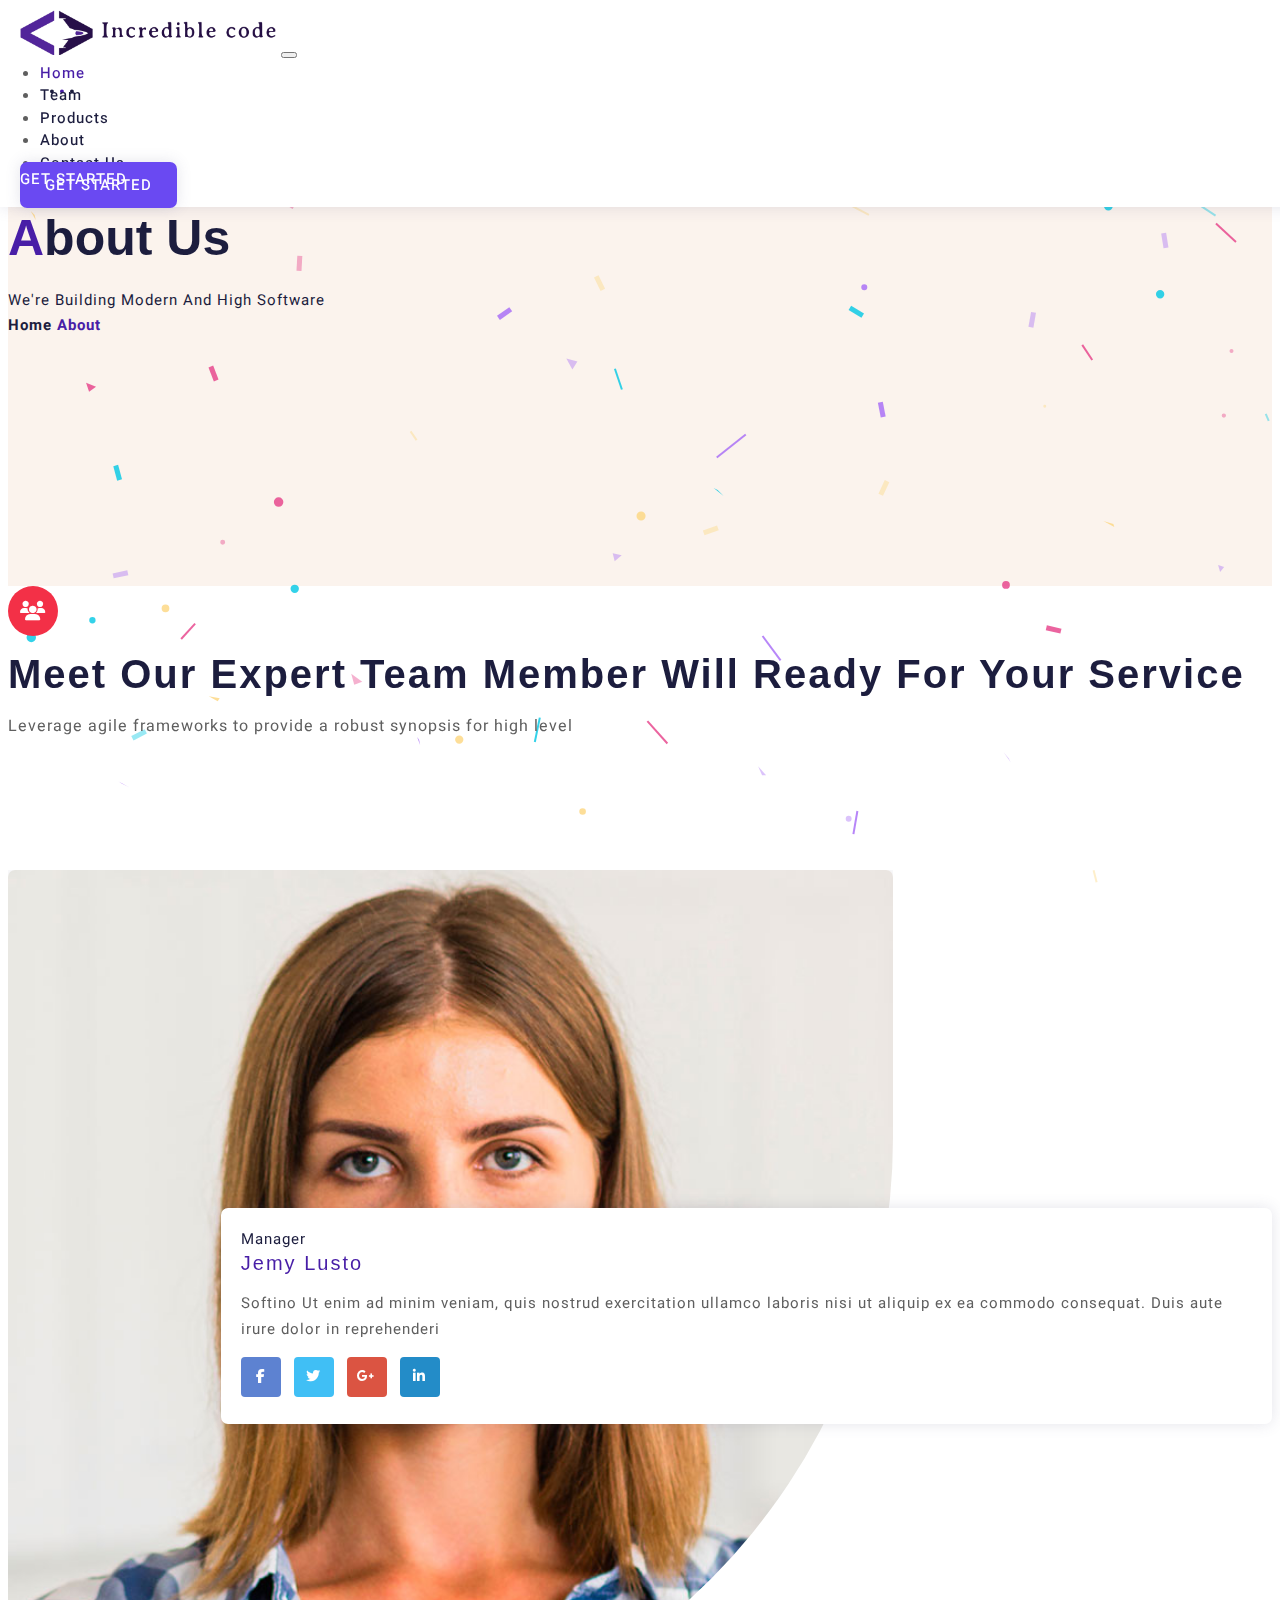
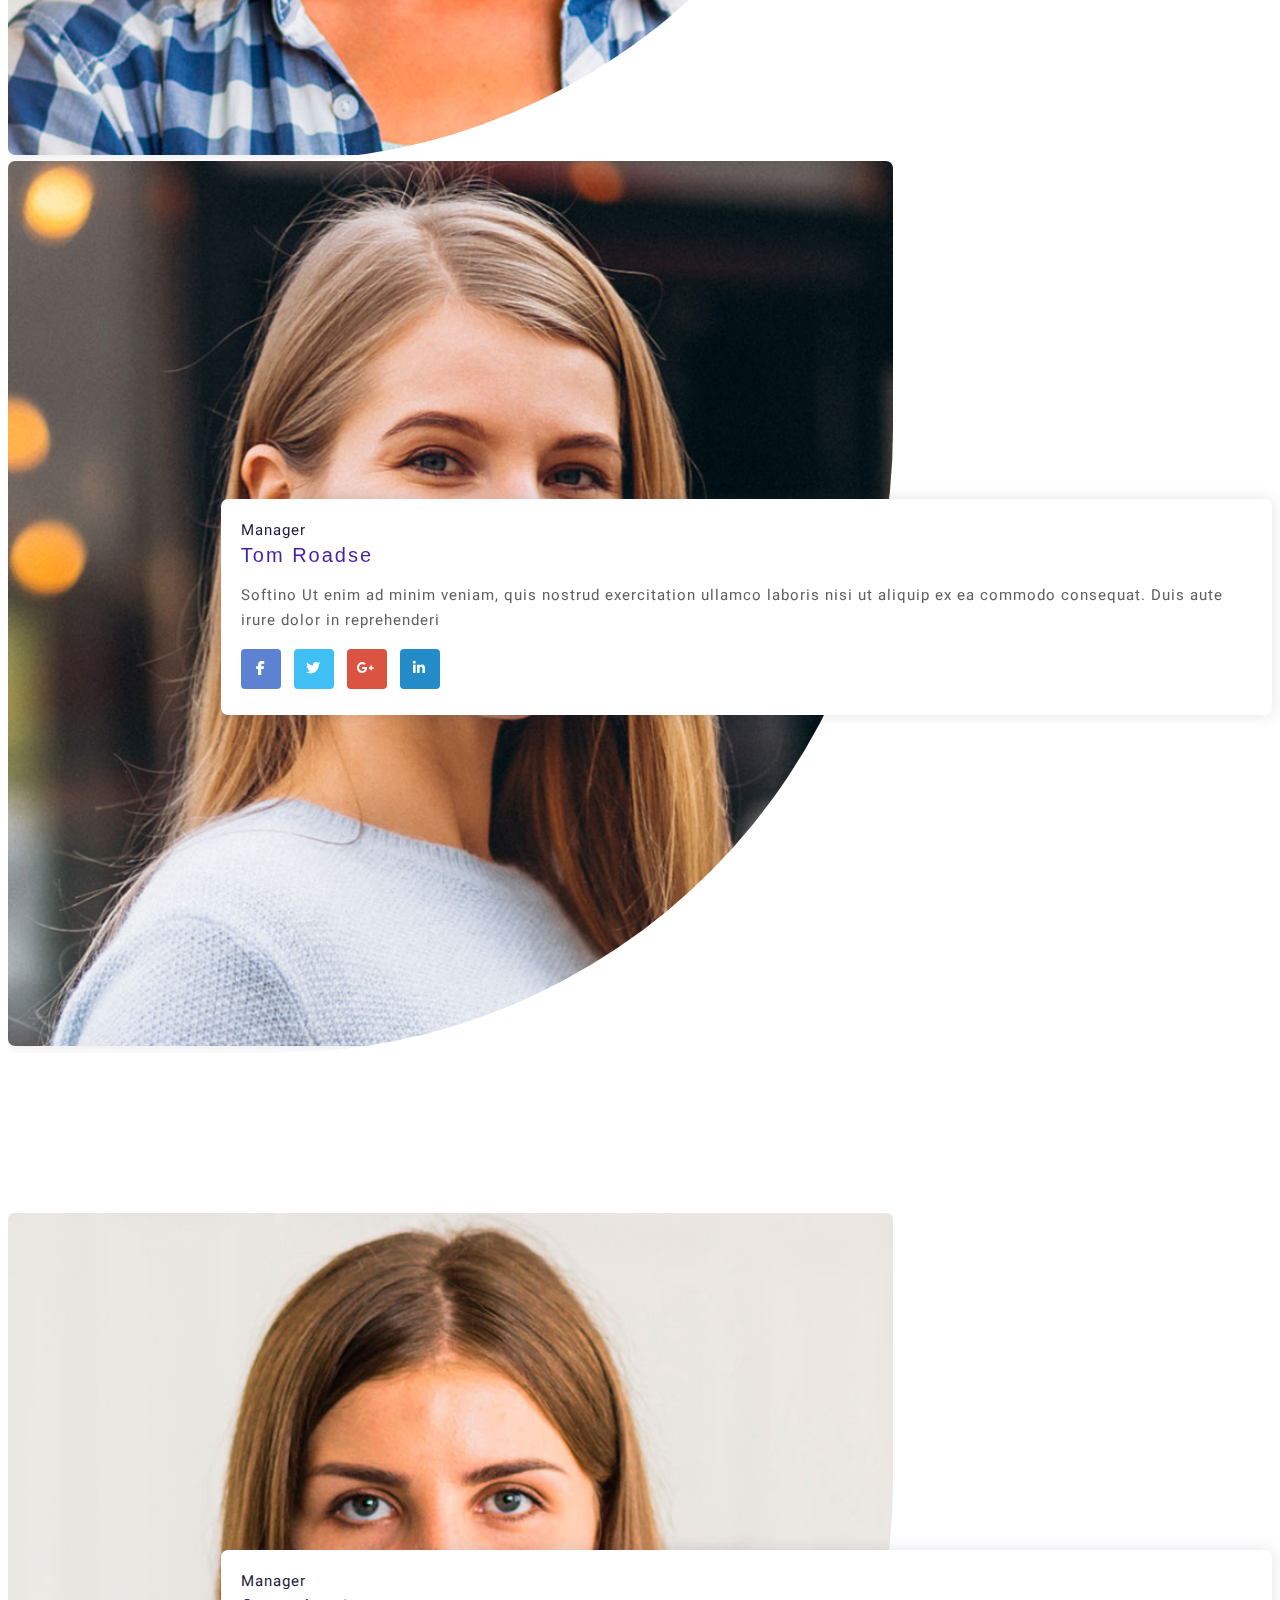
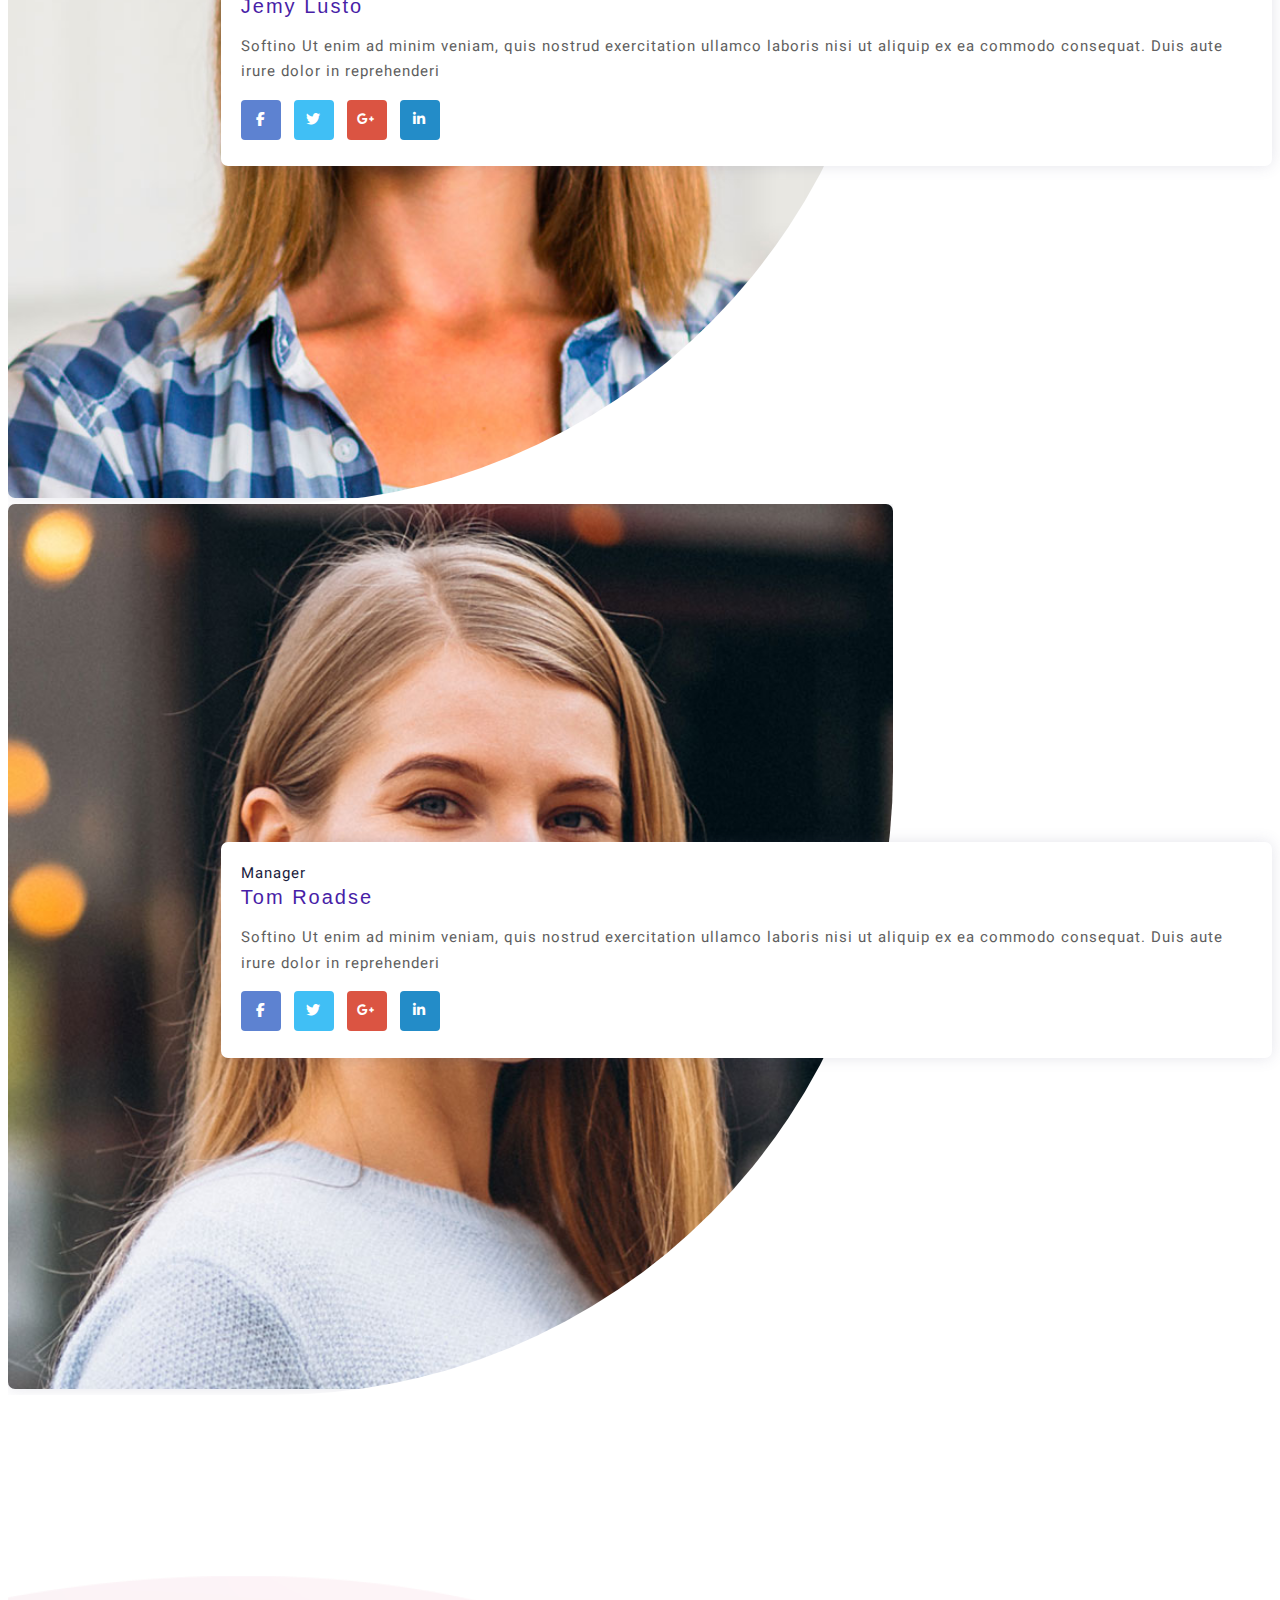
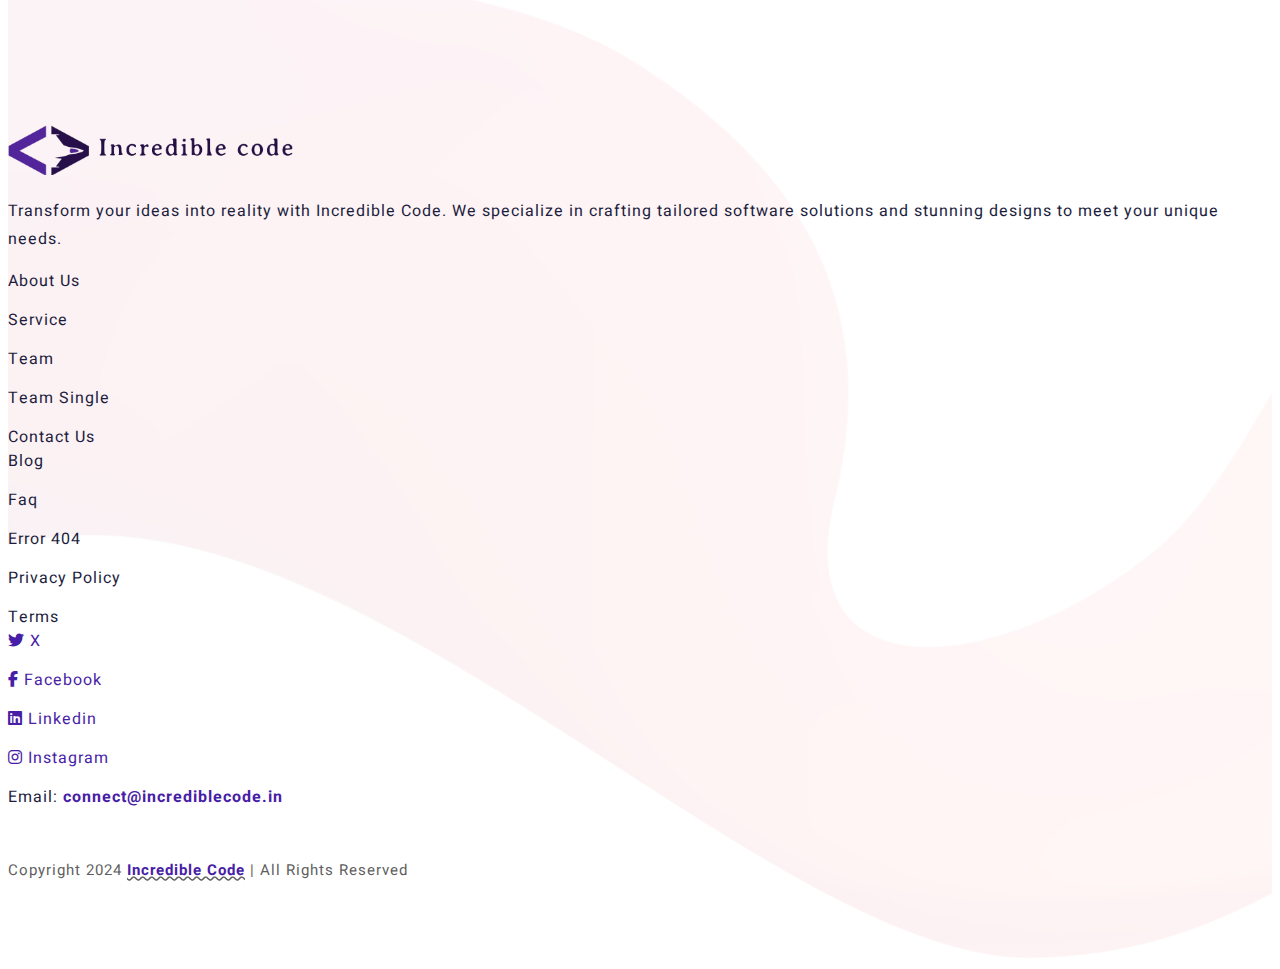
==== about.html @ cfe0a155 "feat: new pages" ====
<!DOCTYPE html>

<html lang="en"
    class=" js flexbox flexboxlegacy canvas canvastext webgl no-touch geolocation postmessage no-websqldatabase indexeddb hashchange history draganddrop websockets rgba hsla multiplebgs backgroundsize borderimage borderradius boxshadow textshadow opacity cssanimations csscolumns cssgradients cssreflections csstransforms csstransforms3d csstransitions fontface generatedcontent video audio localstorage sessionstorage webworkers no-applicationcache svg inlinesvg smil svgclippaths">

<head>
    <meta http-equiv="Content-Type" content="text/html; charset=UTF-8">

    <head>
        <meta http-equiv="Content-Type" content="text/html; charset=UTF-8">

        <!-- meta tags -->

        <!-- <meta name="keywords" content="bootstrap 5, premium, multipurpose, sass, scss, saas, software"> -->
        <!-- <meta name="description" content="HTML5 Template"> -->
        <!-- <meta name="author" content="https://incrediblecode.in/"> -->
        <meta name="viewport" content="width=device-width, initial-scale=1">

        <!-- Title -->
        <title>Incredible Code</title>

        <!-- favicon icon -->
        <link rel="shortcut icon" href="./assets/images/logo/favicon.png">

        <link href="./assets/css/css" rel="stylesheet">

        <!--== animate -->
        <link href="./assets/css/animate.css" rel="stylesheet" type="text/css">

        <!--== owl-carousel -->
        <link href="./assets/css/owl.carousel.css" rel="stylesheet" type="text/css">

        <!--== base -->
        <link href="./assets/css/base.css" rel="stylesheet" type="text/css">

        <!--== shortcodes -->
        <link href="./assets/css/shortcodes.css" rel="stylesheet" type="text/css">

        <!--== default-theme -->
        <link href="./assets/css/style.css" rel="stylesheet" type="text/css">

        <!--== responsive -->
        <link href="./assets/css/responsive.css" rel="stylesheet" type="text/css">

        <!--== color-customizer -->
        <link href="./assets/css/color-6.css" data-style="styles" rel="stylesheet">
        <link href="./assets/css/color-customizer.css" rel="stylesheet" type="text/css">

        <!-- Aos-Style-link -->
        <link rel="stylesheet" href="./assets/css/aos.css">

        <link href="./assets/fontawesome-free-6.6.0-web/css/fontawesome.css" rel="stylesheet" />
        <link href="./assets/fontawesome-free-6.6.0-web/css/brands.css" rel="stylesheet" />
        <link href="./assets/fontawesome-free-6.6.0-web/css/solid.css" rel="stylesheet" />
        <link href="https://cdn.jsdelivr.net/npm/bootstrap@5.0.2/dist/css/bootstrap.min.css" rel="stylesheet"
            integrity="sha384-EVSTQN3/azprG1Anm3QDgpJLIm9Nao0Yz1ztcQTwFspd3yD65VohhpuuCOmLASjC" crossorigin="anonymous">

    </head>

<body data-bs-spy="scroll" data-bs-target="#navbarNav"
    onload="loadHTML([{id: 'header', url: './components/header.html'}, {id: 'footer', url: './components/footer.html'}]);">

    <!-- page wrapper start -->

    <div class="page-wrapper">

        <div id="header"></div>

        <!--page title start-->

        <section class="page-title overflow-hidden position-relative" data-bg-color="#fbf3ed"
            style="background-color: rgb(251, 243, 237);">
            <canvas id="confetti" width="1679" height="931"></canvas>
            <div class="container">
                <div class="row align-items-center">
                    <div class="col-lg-7 col-md-12">
                        <h1 class="title"><span>A</span>bout Us</h1>
                        <p>We're Building Modern And High Software</p>
                    </div>
                    <div class="col-lg-5 col-md-12 text-lg-end mt-3 mt-lg-0">
                        <nav aria-label="breadcrumb" class="page-breadcrumb">
                            <ol class="breadcrumb">
                                <li class="breadcrumb-item"><a href="">Home</a>
                                </li>
                                <li class="breadcrumb-item active" aria-current="page">About</li>
                            </ol>
                        </nav>
                    </div>
                </div>
            </div>
            <div class="page-title-pattern"><img class="img-fluid" src="./assets/images/shapes/wave.png" alt=""></div>
        </section>

        <!--page title end-->


        <!--body content start-->

        <div class="page-content">

            <div class="container ">
                <div class="section-title mb-3 d-flex justify-content-center align-items-center flex-column">
                    <div class="title-effect title-effect-2">
                        <div class="ellipse"></div> <i class="fa-solid fa-users"></i>
                    </div>
                    <h2 class="title">Meet Our Expert team member will ready for your service</h2>
                    <p class="mb-0">Leverage agile frameworks to provide a robust synopsis for high level
                    </p>
                </div>
            </div>

            <section class="position-relative overflow-hidden mb-3">
                <div class="container">
                    <div class="row">
                        <div class="col-lg-6 col-md-12">
                            <div class="team-member style-4">
                                <div class="team-images">
                                    <img class="img-fluid rounded box-shadow" src="./assets/images/feedbacks/f2.jpg"
                                        alt="">
                                    <a class="team-link" href=""><i
                                            class="fa-solid fa-arrow-up-right-from-square"></i></a>
                                </div>
                                <div class="team-description"> <span>Manager</span>
                                    <h5>Jemy Lusto</h5>
                                    <p>Softino Ut enim ad minim veniam, quis nostrud exercitation ullamco laboris
                                        nisi ut aliquip ex ea commodo consequat. Duis aute irure dolor in
                                        reprehenderi</p>
                                    <div class="social-icons social-colored team-social-icon">
                                        <ul>
                                            <li class="social-facebook"><a href=""><i class="fab fa-facebook-f"></i></a>
                                            </li>
                                            <li class="social-twitter"><a href=""><i class="fab fa-twitter"></i></a>
                                            </li>
                                            <li class="social-gplus"><a href=""><i class="fab fa-google-plus-g"></i></a>
                                            </li>
                                            <li class="social-linkedin"><a href=""><i
                                                        class="fab fa-linkedin-in"></i></a>
                                            </li>
                                        </ul>
                                    </div>
                                </div>
                            </div>
                        </div>
                        <div class="col-lg-6 col-md-12 mt-5 mt-lg-0">
                            <div class="team-member style-4">
                                <div class="team-images">
                                    <img class="img-fluid rounded box-shadow" src="./assets/images/feedbacks/f1.jpg"
                                        alt="">
                                    <a class="team-link" href=""><i
                                            class="fa-solid fa-arrow-up-right-from-square"></i></a>
                                </div>
                                <div class="team-description"> <span>Manager</span>
                                    <h5>Tom Roadse</h5>
                                    <p>Softino Ut enim ad minim veniam, quis nostrud exercitation ullamco laboris
                                        nisi ut aliquip ex ea commodo consequat. Duis aute irure dolor in
                                        reprehenderi</p>
                                    <div class="social-icons social-colored team-social-icon">
                                        <ul>
                                            <li class="social-facebook"><a href=""><i class="fab fa-facebook-f"></i></a>
                                            </li>
                                            <li class="social-twitter"><a href=""><i class="fab fa-twitter"></i></a>
                                            </li>
                                            <li class="social-gplus"><a href=""><i class="fab fa-google-plus-g"></i></a>
                                            </li>
                                            <li class="social-linkedin"><a href=""><i
                                                        class="fab fa-linkedin-in"></i></a>
                                            </li>
                                        </ul>
                                    </div>
                                </div>
                            </div>
                        </div>
                    </div>
                </div>
            </section>
            
            <section class="position-relative overflow-hidden">
                <div class="container">
                    <div class="row">
                        <div class="col-lg-6 col-md-12">
                            <div class="team-member style-4">
                                <div class="team-images">
                                    <img class="img-fluid rounded box-shadow" src="./assets/images/feedbacks/f2.jpg"
                                        alt="">
                                    <a class="team-link" href=""><i
                                            class="fa-solid fa-arrow-up-right-from-square"></i></a>
                                </div>
                                <div class="team-description"> <span>Manager</span>
                                    <h5>Jemy Lusto</h5>
                                    <p>Softino Ut enim ad minim veniam, quis nostrud exercitation ullamco laboris
                                        nisi ut aliquip ex ea commodo consequat. Duis aute irure dolor in
                                        reprehenderi</p>
                                    <div class="social-icons social-colored team-social-icon">
                                        <ul>
                                            <li class="social-facebook"><a href=""><i class="fab fa-facebook-f"></i></a>
                                            </li>
                                            <li class="social-twitter"><a href=""><i class="fab fa-twitter"></i></a>
                                            </li>
                                            <li class="social-gplus"><a href=""><i class="fab fa-google-plus-g"></i></a>
                                            </li>
                                            <li class="social-linkedin"><a href=""><i
                                                        class="fab fa-linkedin-in"></i></a>
                                            </li>
                                        </ul>
                                    </div>
                                </div>
                            </div>
                        </div>
                        <div class="col-lg-6 col-md-12 mt-5 mt-lg-0">
                            <div class="team-member style-4">
                                <div class="team-images">
                                    <img class="img-fluid rounded box-shadow" src="./assets/images/feedbacks/f1.jpg"
                                        alt="">
                                    <a class="team-link" href=""><i
                                            class="fa-solid fa-arrow-up-right-from-square"></i></a>
                                </div>
                                <div class="team-description"> <span>Manager</span>
                                    <h5>Tom Roadse</h5>
                                    <p>Softino Ut enim ad minim veniam, quis nostrud exercitation ullamco laboris
                                        nisi ut aliquip ex ea commodo consequat. Duis aute irure dolor in
                                        reprehenderi</p>
                                    <div class="social-icons social-colored team-social-icon">
                                        <ul>
                                            <li class="social-facebook"><a href=""><i class="fab fa-facebook-f"></i></a>
                                            </li>
                                            <li class="social-twitter"><a href=""><i class="fab fa-twitter"></i></a>
                                            </li>
                                            <li class="social-gplus"><a href=""><i class="fab fa-google-plus-g"></i></a>
                                            </li>
                                            <li class="social-linkedin"><a href=""><i
                                                        class="fab fa-linkedin-in"></i></a>
                                            </li>
                                        </ul>
                                    </div>
                                </div>
                            </div>
                        </div>
                    </div>
                </div>
            </section>
        </div>

        <!-- Imported footer -->
        <div id="footer"></div>


    </div>

    <!--== jquery -->
    <script src="./assets/js/theme.js"></script>

    <!--== owl-carousel -->
    <script src="./assets/js/owl.carousel.min.js"></script>

    <!--== magnific-popup -->
    <script src="./assets/js/jquery.magnific-popup.min.js"></script>

    <!--== counter -->
    <script src="./assets/js/counter.js"></script>

    <!--== countdown -->
    <script src="./assets/js/jquery.countdown.min.js"></script>

    <!--== canvas -->
    <script src="./assets/js/canvas.js"></script>

    <!--== confetti -->
    <script src="./assets/js/confetti.js"></script>

    <!--== step animation -->
    <script src="./assets/js/snap.svg.js"></script>
    <script src="./assets/js/step.js"></script>

    <!--== contact-form -->
    <!-- <script src="./aditional-files/contact-form.js"></script> -->
    <script src="./assets/js/contact-form.js"></script>

    <!--== wow -->
    <script src="./assets/js/wow.min.js"></script>

    <!--== color-customize -->
    <script src="./assets/js/color-customizer.js"></script>

    <!--== theme-script -->
    <script src="./assets/js/theme-script.js"></script>

    <!-- inject js end -->



    <!-- aos-js-Link -->
    <script src="./assets/js/aos.js"></script>
    <script src="./assets/js/main.js"></script>



</body>

</html>
---- assets/css/base.css ----
a {
  text-decoration: none;
}

a:focus {
  text-decoration: none !important;
}

a:focus,
a:hover {
  color: #2575fc;
  text-decoration: none !important;
}

a,
button,
input {
  outline: medium none !important;
  color: #2575fc;
}

*::-moz-selection {
  background: #2575fc;
  color: #fff;
  text-shadow: none;
}

::-moz-selection {
  background: #2575fc;
  color: #fff;
  text-shadow: none;
}

::selection {
  background: #2575fc;
  color: #fff;
  text-shadow: none;
}


/* ------------------------
    Transition
------------------------*/
a,
i,
.btn,
.btn span,
button,
img,
span,
.nav-link,
.dropdown-item,
.social-icons li:hover a,
.owl-item,
.featured-item:after,
.featured-item::before,
.featured-item,
.featured-icon,
.featured-item .featured-icon i,
.price-table,
.post,
.post .post-image::before,
.post .post-image::after,
.post .post-desc,
.team-description,
.team-social-icon,
.team-member.style-3:before,
.team-member.style-3:after,
.timeline-content:before,
.timeline-content:after {
  -webkit-transition: all 0.5s ease-in-out 0s;
  -moz-transition: all 0.5s ease-in-out 0s;
  -ms-transition: all 0.5s ease-in-out 0s;
  -o-transition: all 0.5s ease-in-out 0s;
  transition: all 0.5s ease-in-out 0s;
}


/* ------------------------
    Transform translate
------------------------*/

/*--translate-X--*/
.transform-x,
.hexagon-bg {
  transform: translateX(-50%);
  -webkit-transform: translateX(-50%);
  -o-transform: translateX(-50%);
  -ms-transform: translateX(-50%);
  -moz-transform: translateX(-50%);
}

/*--translate-Y--*/
.transform-y,
.align-center,
.image-column,
.footer-1 .subscribe-box,
.widget-searchbox .search-btn {
  transform: translateY(-50%);
  -webkit-transform: translateY(-50%);
  -o-transform: translateY(-50%);
  -ms-transform: translateY(-50%);
  -moz-transform: translateY(-50%);
}

/*--translate-XY--*/
.clear-loader,
.title-effect-2 i,
.featured-item .featured-icon span,
.blink-img,
.hexagon-bg.style-2,
.video-btn-pos,
.video-btn .spinner-eff {
  transform: translateX(-50%) translateY(-50%);
  -webkit-transform: translateX(-50%) translateY(-50%);
  -o-transform: translateX(-50%) translateY(-50%);
  -ms-transform: translateX(-50%) translateY(-50%);
  -moz-transform: translateX(-50%) translateY(-50%);
}

/*--translate-X-5--*/
.navbar-nav .dropdown-menu .nav-link:focus,
.navbar-nav .dropdown-menu .nav-link:hover {
  transform: translateX(5px);
  -webkit-transform: translateX(5px);
  -o-transform: translateX(5px);
  -ms-transform: translateX(5px);
  -moz-transform: translateX(5px);
}


/* ------------------------
    Box Shadow
------------------------*/
.box-shadow,
#header-wrap.fixed-header,
.navbar-nav ul,
.header-1 #header-wrap:before,
.header-1 #header-wrap:after,
.btn,
.icon-btn,
.owl-carousel .owl-nav button.owl-prev,
.owl-carousel .owl-nav button.owl-next,
#mc-form input[type="email"],
.timeline-content,
.timeline-title h2,
.contact-media,
.accordion .accordion-button,
.counter,
.img-box,
.tab.style-2,
.price-table,
.testimonial.style-1 .testimonial-content,
.testimonial.style-4 .testimonial-img,
.testimonial.style-5 .testimonial-content,
.team-member.style-1,
.team-link,
.team-member.style-2 .team-description,
.team-member.style-3,
.testimonial.style-2 .testimonial-content,
.testimonial.style-2 .testimonial-content:before,
.testimonial.style-2 .testimonial-content:after,
.testimonial.style-3 .testimonial-img,
.team-member.style-4 .team-description,
.team-description .team-icon li i,
.featured-item,
.featured-item:hover,
.featured-item.style-1 .featured-icon i,
.featured-item.style-2,
.featured-item.style-6 .featured-icon i,
.post,
.post.style-3 .post-image,
.post.style-3:hover,
.post.style-4 .post-desc,
.widget-title,
.comment-reply a,
.clients-logo {
  -webkit-box-shadow: 0px 0px 15px 0px rgba(72, 73, 121, 0.15);
  -moz-box-shadow: 0px 0px 15px 0px rgba(72, 73, 121, 0.15);
  box-shadow: 0px 0px 15px 0px rgba(72, 73, 121, 0.15);
}

.featured-item.style-2:hover,
.price-table:hover {
  -webkit-box-shadow: 0px 20px 50px 0px rgba(153, 153, 153, 0.5);
  -moz-box-shadow: 0px 20px 50px 0px rgba(153, 153, 153, 0.5);
  box-shadow: 0px 20px 50px 0px rgba(153, 153, 153, 0.5);
}


/* ------------------------
    Custom Margin
------------------------*/
.custom-mt-5 {
  z-index: 99;
  position: relative;
  margin-top: -50px;
}

.custom-mt-7 {
  z-index: 99;
  position: relative;
  margin-top: -70px;
}

.custom-mt-10 {
  z-index: 99;
  position: relative;
  margin-top: -100px;
}

.custom-mt-12 {
  z-index: 99;
  position: relative;
  margin-top: -120px;
}

.custom-mt-15 {
  z-index: 99;
  position: relative;
  margin-top: -150px;
}

.custom-mt-20 {
  z-index: 99;
  position: relative;
  margin-top: -200px;
}

.custom-mt-25 {
  z-index: 99;
  position: relative;
  margin-top: -250px;
}

.custom-mt-30 {
  z-index: 99;
  position: relative;
  margin-top: -300px;
}


/* ------------------------
    Custom Padding
------------------------*/
.custom-pt-18 {
  padding-top: 180px;
}

.custom-pb-18 {
  padding-bottom: 180px;
}

/* ------------------------
    Padding
------------------------*/
.py-10 {
  padding-top: 100px !important;
  padding-bottom: 100px !important;
}

.py-15 {
  padding-top: 150px !important;
  padding-bottom: 150px !important;
}

.custom-py-1 {
  padding-top: 10rem !important;
  padding-bottom: 10rem !important;
}

.custom-py-2 {
  padding-top: 15rem !important;
  padding-bottom: 15rem !important;
}

.custom-py-3 {
  padding-top: 20rem !important;
  padding-bottom: 20rem !important;
}

.custom-py-4 {
  padding-top: 25rem !important;
  padding-bottom: 25rem !important;
}

.custom-py-5 {
  padding-top: 30rem !important;
  padding-bottom: 30rem !important;
}


/* ------------------------
    Margin
------------------------*/
.mt-8 {
  margin-top: 80px !important;
}

.mt-10 {
  margin-top: 100px !important;
}

.mt-15 {
  margin-top: 150px !important;
}

.my-8 {
  margin-top: 80px !important;
  margin-bottom: 80px !important;
}

.my-10 {
  margin-top: 100px !important;
  margin-bottom: 100px !important;
}

.my-15 {
  margin-top: 150px !important;
  margin-bottom: 150px !important;
}

.my-20 {
  margin-top: 200px !important;
  margin-bottom: 200px !important;
}


/* ------------------------
    Pre Loader
------------------------*/
#ht-preloader {
  background: #000;
  bottom: 0;
  height: 100%;
  left: 0;
  overflow: hidden !important;
  position: fixed;
  right: 0;
  text-align: center;
  top: 0;
  width: 100%;
  z-index: 99999;
}

.clear-loader {
  z-index: 999;
  box-sizing: border-box;
  display: inline-block;
  left: 50%;
  position: absolute;
  text-align: center;
  top: 50%;
}

.loader {
  position: relative;
  width: 20rem;
  height: 20rem;
  display: flex;
  flex-direction: column;
  justify-content: center;
  align-items: center;
  background: #000;
}

.loader::before {
  z-index: 1;
  content: '';
  position: absolute;
  top: 50%;
  left: 50%;
  transform: translate(-50%, -50%);
  width: 8.69565rem;
  height: 8.69565rem;
  background: #000;
  border-radius: 50%;
}

.loader .loader-box {
  position: absolute;
  width: 10rem;
  height: 10rem;
  overflow: hidden;
}

.loader .loader-box::before {
  content: '';
  position: absolute;
  width: 100%;
  height: 100%;
  border-radius: 50%;
  opacity: 0.1;
}

.loader .loader-box:nth-child(1) {
  top: 0;
  left: 0;
}

.loader .loader-box:nth-child(1)::before {
  top: 50%;
  left: 50%;
  background: #2575fc;
  animation: lightMe1 4s ease-out infinite normal;
}

.loader .loader-box:nth-child(2) {
  top: 0;
  right: 0;
}

.loader .loader-box:nth-child(2)::before {
  top: 50%;
  right: 50%;
  background: #05f8a1;
  animation: lightMe2 4s ease-out infinite normal;
}

.loader .loader-box:nth-child(3) {
  bottom: 0;
  right: 0;
}

.loader .loader-box:nth-child(3)::before {
  bottom: 50%;
  right: 50%;
  background: #FF512F;
  animation: lightMe3 4s ease-out infinite normal;
}

.loader .loader-box:nth-child(4) {
  bottom: 0;
  left: 0;
}

.loader .loader-box:nth-child(4)::before {
  bottom: 50%;
  left: 50%;
  background: #481ea7;
  animation: lightMe4 4s linear infinite normal;
}

.loader .loader-wrap-text {
  z-index: 2;
  position: absolute;
  top: 50%;
  left: 50%;
  transform: translate(-50%, -50%);
  width: 40px;
  height: 40px;
  overflow: hidden;
}

.loader .text {
  position: relative;
  width: 40px;
  height: 40px;
  line-height: 40px;
  animation: slider 8s ease-in infinite;
}

.loader .text span {
  display: block;
  width: 40px;
  height: 40px;
  line-height: 40px;
  text-align: center;
  font-size: 2em;
  color: #fff;
}

.loader-text {
  color: #fff;
  transform: translateY(-2rem);
  letter-spacing: 6px;
  opacity: 0.2;
  animation: blink 1s ease-out infinite alternate;
}


/* ------------------------
    Background Overlay
------------------------*/
[data-overlay] {
  position: relative;
  z-index: 0;
}

[data-overlay]:before,
.slide-overlay:before {
  position: absolute;
  content: '';
  background-color: #000000;
  width: 100%;
  height: 100%;
  top: 0;
  left: 0;
  z-index: -1;
}

[data-overlay].white-overlay:before {
  background-color: #fff;
}

[data-overlay].theme-overlay:before {
  background-color: #2575fc;
}

[data-overlay].grediant-overlay:before {
  background: rgb(0, 91, 234);
  background: linear-gradient(90deg, rgba(0, 91, 234, 1) 0%, rgba(37, 117, 252, 1) 80%);
}

[data-overlay="1"]:before {
  opacity: 0.1;
}

[data-overlay="2"]:before {
  opacity: 0.2;
}

[data-overlay="3"]:before {
  opacity: 0.3;
}

[data-overlay="4"]:before {
  opacity: 0.4;
}

[data-overlay="5"]:before {
  opacity: 0.5;
}

[data-overlay="6"]:before {
  opacity: 0.6;
}

[data-overlay="7"]:before {
  opacity: 0.7;
}

[data-overlay="8"]:before {
  opacity: 0.8;
}

[data-overlay="9"]:before {
  opacity: 0.9;
}

[data-overlay="10"]:before {
  opacity: 1;
}

[data-overlay="0"]:before {
  opacity: 0;
}


/* ------------------------ Subscribe Form------------------------*/
.subscribe-form {
  margin: 0;
  padding: 0;
  position: relative;
}

#mc-form {
  width: 100%;
}

#mc-form input[type="email"] {
  width: 100%;
  border: none;
  background: #ffffff;
  border-radius: 7px;
  color: #1c1d3e;
  font-size: 14px;
  padding: 0 20px;
  height: 60px;
}

#mc-form input[type="email"]::-webkit-input-placeholder {
  color: #1c1d3e;
}

#mc-form input[type="email"]::-moz-placeholder {
  color: #1c1d3e;
}

#mc-form input[type="email"]:-ms-input-placeholder {
  color: #1c1d3e;
}

#mc-form input[type="email"].placeholder {
  color: #1c1d3e !important;
}

#mc-form .btn {
  position: absolute;
  border-radius: 0px;
  top: 5px;
  right: 5px;
  padding: 0 25px;
  transition: 0.20s;
  height: 50px;
  border-radius: 7px;
}

#mc-form .btn:hover {
  transform: translateX(-3px);
}

.footer-1 .subscribe-box {
  position: absolute;
  top: 0;
  width: 100%;
}

.subscribe-inner {
  border-radius: 7px;
  -webkit-box-shadow: 0 0 75px rgba(0, 0, 0, .1);
  -moz-box-shadow: 0 0 75px rgba(0, 0, 0, .1);
  box-shadow: 0 0 75px rgba(0, 0, 0, .1);
  padding: 40px 25px;
  background: #fff;
  position: relative;
  z-index: 1;
}


/* ------------------------Header------------------------*/
.logo img {
  height: 45px;
}

#header-wrap.fixed-header .logo img {
  height: 45px;
}

.header {
  position: absolute;
  top: 0;
  width: 100%;
  z-index: 1200;
}

#header-wrap {
  padding: 10px 0;
  background: #ffffff;
  position: relative;
}

.header-1 #header-wrap {
  padding: 10px 20px;
}

#header-wrap.fixed-header {
  animation: smoothScroll 1s forwards;
  padding: 10px 20px;
  position: fixed;
  top: 0;
  left: 0;
  width: 100%;
  z-index: 999 !important;
  background: #ffffff !important;
}

.header-1 #header-wrap:before {
  content: "";
  background: #f9f7fc;
  width: 96%;
  height: 30px;
  position: absolute;
  left: 2%;
  bottom: -10px;
  z-index: -1
}

.header-1 #header-wrap:after {
  content: "";
  background: #fcfbfd;
  width: 92%;
  height: 30px;
  position: absolute;
  left: 4%;
  bottom: -20px;
  z-index: -9
}

#header-wrap.fixed-header:before,
#header-wrap.fixed-header:after {
  display: none;
}

.header-2 #header-wrap,
.header-3 #header-wrap {
  background: none;
}

.header-2 #header-wrap:before,
.header-2 #header-wrap:after {
  display: none;
}

@keyframes smoothScroll {
  0% {
    transform: translateY(-40px);
  }

  100% {
    transform: translateY(0px);
  }
}

.navbar {
  padding: 0;
}

.navbar-nav .nav-item {
  margin: 0 20px;
}

.navbar-nav .nav-item.dropdown .dropdown-menu {
  padding: 10px;
  background: #ffffff;
  top: 100%;
  border: none;
  margin-top: 0;
  left: 0;
}

.navbar-brand {
  margin-right: 0;
  height: auto;
}

.nav-item.dropdown .dropdown-menu li:last-child {
  margin-bottom: 0;
}

.nav-item.dropdown .dropdown-menu a {
  display: block;
  padding: 10px 20px;
  white-space: nowrap;
  position: relative;
  background: none;
  color: #1c1d3e;
  font-size: 14px;
  font-weight: 400;
}

.nav-item.dropdown .dropdown-menu a:hover {
  color: #2575fc;
  padding-left: 35px;
}

.navbar-nav .dropdown-menu .dropdown-submenu .dropdown-toggle.show,
.navbar-nav .dropdown-menu .dropdown-submenu .dropdown-toggle:focus {
  color: #2575fc;
  padding-left: 35px;
}


.nav-item.dropdown .dropdown-menu a::before {
  position: absolute;
  top: 0;
  left: 10px;
  color: transparent;
  content: '.';
  text-shadow: 0 0 transparent;
  font-size: 2em;
  line-height: 1em;
  -webkit-transition: text-shadow 0.3s, color 0.3s;
  -moz-transition: text-shadow 0.3s, color 0.3s;
  transition: text-shadow 0.3s, color 0.3s;
  pointer-events: none;
  animation: opacitychange 1s ease-in-out infinite;
}

.nav-item.dropdown .dropdown-menu a:hover::before,
.nav-item.dropdown .dropdown-menu a:focus::before {
  color: #2575fc;
  text-shadow: 10px 0 #1c1d3e, -10px 0 #1c1d3e;
}

.nav-link.dropdown-toggle::after,
.navbar-nav .dropdown-submenu .dropdown-toggle::after {
  border: none;
  content: '+';
  vertical-align: middle;
  width: 10px;
}

.nav-link.dropdown-toggle:hover::after,
.navbar-nav .dropdown-submenu .dropdown-toggle:hover::after {
  content: '-';
}


@media (min-width:992px) {
  .navbar-nav .dropdown-menu {
    min-width: 12em !important;
    max-width: 20em !important;
  }

  .navbar-nav .dropdown>.dropdown-menu {
    opacity: 0;
    position: absolute;
    display: block;
    pointer-events: none;
    background: #ffffff;
  }

  .navbar-nav .dropdown:hover>.dropdown-menu {
    display: block;
    opacity: 1;
    pointer-events: auto;
    visibility: visible;
    -webkit-transition: all 0.5s ease-in-out 0s;
    -moz-transition: all 0.5s ease-in-out 0s;
    -ms-transition: all 0.5s ease-in-out 0s;
    -o-transition: all 0.5s ease-in-out 0s;
    transition: all 0.5s ease-in-out 0s;
  }

  .navbar-nav .dropdown-submenu:hover .dropdown-menu {
    top: 0;
  }

  .navbar-nav.ms-auto .nav-item.dropdown .dropdown-menu {
    right: 0;
  }

  .navbar-nav.ms-auto .dropdown-menu .dropdown-submenu .dropdown-menu {
    left: auto;
    right: 100%;
  }
}

@media (max-width:991.98px) {
  .navbar-nav .dropdown-submenu .dropdown-menu {
    padding: 0;
    top: 0;
  }
}

.navbar-nav .dropdown-menu .dropdown-submenu .dropdown-menu {
  background: #ffffff;
  left: 100%;
  margin: 0;
  right: auto;
  top: 0;
}

.navbar-nav .dropdown-submenu {
  display: block;
  position: relative;
}

.navbar-nav .nav-link {
  color: #1c1d3e;
  font-weight: 500;
  padding: 0 !important;
  border-radius: 0;
  text-transform: capitalize;
  position: relative;
}

.navbar-nav .nav-link:hover,
.navbar-nav .nav-item .nav-link.active {
  color: #2575fc;
}

.navbar-nav .nav-link::before {
  position: absolute;
  bottom: -15px;
  left: 50%;
  color: transparent;
  content: '.';
  text-shadow: 0 0 transparent;
  font-size: 2em;
  -webkit-transition: text-shadow 0.3s, color 0.3s;
  -moz-transition: text-shadow 0.3s, color 0.3s;
  transition: text-shadow 0.3s, color 0.3s;
  -webkit-transform: translateX(-50%);
  -moz-transform: translateX(-50%);
  transform: translateX(-50%);
  pointer-events: none;
  animation: opacitychange 1s ease-in-out infinite;
  line-height: 1;
}

.navbar-nav .nav-link:hover::before,
.navbar-nav .nav-item .nav-link.show::before,
.navbar-nav .nav-item .nav-link.active::before,
.navbar-nav .nav-link:focus::before {
  color: #2575fc;
  text-shadow: 10px 0 #1c1d3e, -10px 0 #1c1d3e;
}

.header-3 .navbar-nav .nav-link {
  color: #ffffff;
}

.header-3 .navbar-nav .nav-link:hover,
.header-3 .navbar-nav .nav-item .nav-link.active {
  color: #ffffff;
}

.header-3 .navbar-nav .nav-link:hover::before,
.header-3 .navbar-nav .nav-item .nav-link.active::before,
.header-3 .navbar-nav .nav-link:focus::before {
  color: #ffffff;
}

.header-3 #header-wrap.fixed-header .navbar-nav .nav-link {
  color: #1c1d3e
}

.header-3 #header-wrap.fixed-header .navbar-nav .nav-link:hover,
.header-3 #header-wrap.fixed-header .navbar-nav .nav-item .nav-link.active {
  color: #2575fc
}

.header-3 #header-wrap.fixed-header .navbar-nav .nav-link:hover::before,
.header-3 #header-wrap.fixed-header .navbar-nav .nav-link.active::before {
  color: #2575fc;
}

.logo .sticky-logo {
  display: none !important;
}

.header-2 #header-wrap.fixed-header .logo>img,
.header-3 #header-wrap.fixed-header .logo>img {
  display: none !important;
}

.header-2 #header-wrap.fixed-header .logo .sticky-logo,
.header-3 #header-wrap.fixed-header .logo .sticky-logo {
  display: block !important;
}


/* ------------------------Footer------------------------*/
.footer {
  padding: 80px 0;
}

.footer-pattern {
  bottom: 0;
  position: absolute;
}

.primary-footer {
  position: relative;
  z-index: 99;
  font-size: 16px;
}

.secondary-footer {
  color: #5f5f5f;
  font-weight: normal;
}

.copyright {
  margin-top: 50px;
}

.copyright span a {
  font-weight: bold;
}

.theme-bg .copyright {
  border-top: 2px solid rgba(255, 255, 255, 0.030);
  padding-top: 50px;
}

.footer-logo img {
  height: 50px;
}

.primary-footer,
.primary-footer a {
  color: #1c1d3e;
}

.primary-footer h4 {
  margin-bottom: 20px;
}

.footer-1 {
  margin-top: 100px;
  padding-top: 150px;
}

.footer-2 {
  padding-top: 250px;
}

.footer-3 {
  padding-top: 220px;
}

.media-icon.list-inline li {
  display: inline-block;
}

.media-icon li {
  margin-bottom: 15px;
  font-size: 16px;
  font-weight: 400;
}

.media-icon li:last-child {
  margin-bottom: 0;
}

.media-icon li a {
  color: #2575fc
}

.media-icon li a:hover {
  text-decoration: underline !important;
}

.footer-list li {
  margin-bottom: 15px;
  text-transform: capitalize;
}

.footer-list li:last-child {
  margin-bottom: 0;
}

.footer-list li a {
  position: relative;
  font-size: 16px;
  font-weight: 400;
  color: #1c1d3e
}

.footer-list .list-inline li {
  display: inline-block;
  margin: 0 10px;
}

.footer-logo {
  margin-bottom: 15px;
}

.footer-social ul li {
  display: inline-block;
}

.footer-social ul li a {
  color: #1c1d3e
}

.footer-social ul li a:hover {
  color: #2575fc
}

.theme-bg .primary-footer,
.theme-bg .primary-footer a,
.theme-bg .secondary-footer,
.theme-bg .footer-social ul li a,
.theme-bg .footer-list li a,
.theme-bg .primary-footer h4,
.dark-bg .primary-footer,
.dark-bg .primary-footer a,
.dark-bg .secondary-footer,
.dark-bg .footer-social ul li a,
.dark-bg .footer-list li a,
.dark-bg .primary-footer h4 {
  color: #ffffff
}

.footer h4 {
  display: block;
}

#footer-wave {
  position: absolute;
  height: 100px;
  top: 0;
  left: 0;
  width: 100%;
}

#footer-wave svg path {
  fill: #ffffff;
}

#footer-wave svg {
  -webkit-transform: scale(1.2);
  transform: scale(1.2);
}


/* ------------------------Page Title------------------------*/
.page-title {
  display: block;
  padding: 200px 0 250px;
  z-index: 1
}

.page-title h1 {
  font-size: 50px;
  color: #1c1d3e;
  line-height: 60px;
  font-weight: 700;
  margin-bottom: 20px;
}

.page-title p {
  margin-bottom: 0;
  color: #1c1d3e;
}

.breadcrumb {
  padding: 0;
  background: none;
  display: inline-block;
  border-radius: 0;
  margin: 0;
  text-transform: capitalize;
  color: #1c1d3e;
  font-weight: 700;
}

.breadcrumb-item {
  display: inline-block;
}

.breadcrumb-item a {
  color: #1c1d3e
}

.breadcrumb-item.active,
.breadcrumb-item a:hover {
  color: #2575fc;
}

.page-title-pattern {
  bottom: 0;
  position: absolute;
  z-index: -1
}


/* ------------------------Flat Icon------------------------*/
@font-face {
  font-family: "Flaticon";
  src: url("../fonts/Flaticon.eot");
  src: url("../fonts/Flaticon.eot?#iefix") format("embedded-opentype"),
    url("../fonts/Flaticon.woff") format("woff"),
    url("../fonts/Flaticon.ttf") format("truetype"),
    url("../fonts/Flaticon.svg#Flaticon") format("svg");
  font-weight: normal;
  font-style: normal;
}

@media screen and (-webkit-min-device-pixel-ratio:0) {
  @font-face {
    font-family: "Flaticon";
    src: url("../fonts/Flaticon.svg#Flaticon") format("svg");
  }
}

[class^="flaticon-"]:before,
[class*=" flaticon-"]:before,
[class^="flaticon-"]:after,
[class*=" flaticon-"]:after {
  font-family: Flaticon;
  font-style: normal;
}

.flaticon-scroll:before {
  content: "\f100";
}

.flaticon-mall:before {
  content: "\f101";
}

.flaticon-web-design:before {
  content: "\f102";
}

.flaticon-briefing:before {
  content: "\f103";
}

.flaticon-customer-service:before {
  content: "\f104";
}

.flaticon-resolution:before {
  content: "\f105";
}

.flaticon-go-up-in-web:before {
  content: "\f106";
}

.flaticon-objective:before {
  content: "\f107";
}

.flaticon-checked:before {
  content: "\f108";
}

.flaticon-google-play:before {
  content: "\f109";
}

.flaticon-chevron:before {
  content: "\f10a";
}

.flaticon-back-arrow:before {
  content: "\f10b";
}

.flaticon-research:before {
  content: "\f10c";
}

.flaticon-market:before {
  content: "\f10d";
}

.flaticon-data:before {
  content: "\f10e";
}

.flaticon-analytics:before {
  content: "\f10f";
}

.flaticon-chart:before {
  content: "\f110";
}

.flaticon-software:before {
  content: "\f111";
}

.flaticon-price-tag:before {
  content: "\f112";
}

.flaticon-info:before {
  content: "\f113";
}

.flaticon-review:before {
  content: "\f114";
}

.flaticon-collaboration:before {
  content: "\f115";
}

.flaticon-blog:before {
  content: "\f116";
}

.flaticon-process:before {
  content: "\f117";
}

.flaticon-quality:before {
  content: "\f118";
}

.flaticon-review-1:before {
  content: "\f119";
}

.flaticon-project:before {
  content: "\f11a";
}

.flaticon-happiness:before {
  content: "\f11b";
}

.flaticon-paper-plane:before {
  content: "\f11c";
}

.flaticon-social-media:before {
  content: "\f11d";
}

.flaticon-email:before {
  content: "\f11e";
}

.flaticon-close:before {
  content: "\f11f";
}

.flaticon-chain:before {
  content: "\f120";
}

/* line animation */

/* animation line wraper */
.anim_line {
  width: 100%;
  height: 100%;
  position: absolute;
  top: 0;
  left: 50%;
  transform: translateX(-50%);
}

.anim_line span {
  position: absolute;
  z-index: 99999;
  top: -275px;
  animation: star_down_one 6s infinite linear;
  opacity: 0;
}

.anim_line.dark_bg {
  max-width: 1170px;
}

.anim_line.dark_bg span {
  transform: rotate(180deg);
}

.anim_line span:first-child {
  left: -17%;
  animation-delay: 3s;
}

.anim_line span:nth-child(2) {
  left: 0%;
  animation-delay: 5s;
}

.anim_line span:nth-child(3) {
  left: 17%;
  animation-delay: 1s;
}

.anim_line span:nth-child(4) {
  left: 34%;
  animation-delay: 4s;
}

.anim_line span:nth-child(5) {
  left: 51%;
  animation-delay: 7s;
}

.anim_line span:nth-child(6) {
  left: 68%;
}

.anim_line span:nth-child(7) {
  left: 85%;
  animation-delay: 3s;
}

.anim_line span:nth-child(8) {
  left: 99%;
  animation-delay: 2s;
}

.anim_line span:nth-child(9) {
  left: 117%;
  animation-delay: 5s;
}

/* animation line section */
.anim_line,
.anim_line.dark_bg {
  width: 140%;
}


@keyframes star_down_one {
  0% {
    opacity: 0;
    top: -250px;
  }

  10% {
    opacity: 1;
  }

  90% {
    opacity: 1;
  }

  100% {
    top: 100%;
    opacity: 0;
  }
}


.row_am {
  padding: 50px 0;
}


/* -------------Modern-Ui-Section-Css-Start---------------- */
/* modern ui section wraper */
.modern_ui_section .row {
  align-items: center;
}

.modern_ui_section .design_block {
  margin-top: 45px;
}

/* modern ui text */
.modern_ui_section .section_title {
  text-align: left;
}

.modern_ui_section .ui_text {
  padding-right: 75px;
}

/* modern ui list */
.modern_ui_section .design_block li {
  padding-left: 40px;
  position: relative;
  margin-bottom: 25px;
}

.modern_ui_section .design_block li::before {
  content: "";
  position: absolute;
  left: 0;
  top: 5px;
  background-image: url(../images/right_icon.png);
  width: 22px;
  height: 22px;
  background-repeat: no-repeat;
  background-position: center;
  background-size: contain;
}

.modern_ui_section .design_block li h4 {
  font-size: 20px;
  color: var(--dark-purple);
  font-weight: 600;
  margin-bottom: 8px;
}

.modern_ui_section .design_block li p {
  margin-bottom: 0;
}

/* modern ui images */
.modern_ui_section .ui_images {
  display: flex;
  position: relative;
}

.modern_ui_section .ui_images::before {
  content: "";
  position: absolute;
  left: 50%;
  top: 50%;
  transform: translate(-50%, -50%);
  width: 570px;
  height: 570px;
  border-radius: 100%;
  background-color: var(--bg-white);
  z-index: -1;
}

.modern_ui_section .ui_images .right_img img:nth-child(3) {
  margin-left: -140px;
  margin-top: -20px;
}

.modern_ui_section .ui_images .right_img img:nth-child(2) {
  margin-left: -90px;
  margin-top: -20px;
}

.modern_ui_section .ui_images .right_img img:nth-child(1) {
  position: relative;
  top: 15px;
  z-index: 99;
  margin-left: -15px;
}


/* --------Object-Moving-Animation-Css-Start----- */
.moving_animation {
  animation: moving_object 6s infinite linear;
}

.moving_position_animatin {
  position: relative;
  animation: moving_position_animatin 6s infinite linear;
  z-index: -1;
}

.about_app_section {
  margin-top: 100px;
}

.about_app_section .about_img .screen_img img {
  animation-delay: 3s;
}

.modern_ui_section .ui_images .right_img img:nth-child(3) {
  animation-delay: 3s;
}

.modern_ui_section .ui_images .right_img img:nth-child(2) {
  animation-delay: 3s;
}

.modern_ui_section .ui_images .right_img img:nth-child(1) {
  animation-delay: 3s;
}

@keyframes moving_object {
  0% {
    transform: translateY(0);
  }

  50% {
    transform: translateY(-30px);
  }

  100% {
    transform: translateY(0);
  }
}

@keyframes moving_position_animatin {
  0% {
    transform: translateY(0);
  }

  50% {
    transform: translateY(-30px);
  }

  100% {
    transform: translateY(0);
  }
}

/* about us section wraper */
.about_app_section .about_img {
  display: flex;
  align-items: center;
  position: relative;
}

/* about us section images*/
.about_app_section .about_img img {
  max-width: 100%;
}

.about_app_section .about_img::before {
  content: "";
  position: absolute;
  left: 38%;
  top: 50%;
  transform: translate(-50%, -50%);
  width: 500px;
  height: 500px;
  background-color: #ffffff;
  border-radius: 100%;
  z-index: -1;
}

.about_app_section .about_img .screen_img {
  margin-left: -135px;
  margin-top: 110px;
}

.about_app_section .about_text .section_title {
  text-align: left;
}

.about_app_section .about_text .section_title h2 {
  margin-bottom: 15px;
}

/* about us section  statastics nomber */
.about_app_section .about_text .app_statstic {
  display: flex;
  flex-wrap: wrap;
  justify-content: space-between;
  margin-bottom: 10px;
  margin-top: 40px;
}

.about_app_section .about_text .app_statstic li {
  width: 248px;
  background-color: #ffffff;
  margin-bottom: 30px;
  display: flex;
  align-items: center;
  border-radius: 12px;
  padding: 15px 10px;
  padding-left: 35px;
  box-shadow: 0px 4px 10px #EDE9FE;
}

.about_app_section .about_text .app_statstic li .icon {
  margin-right: 9px;
}

.about_app_section .about_text .app_statstic li p {
  margin-bottom: 0;
  line-height: 1;
  color: #32236f;
  ;
}

.about_app_section .about_text .app_statstic li p:first-child {
  font-size: 40px;
  font-weight: 600;
  margin-bottom: 3px;
}


.about_app_section .btn.focus,
.about_app_section .btn:focus {
  outline: none;
  box-shadow: none;
}

/* purple button */
.puprple_btn {
  background-color: var(--purple);
  color: var(--text-white);
  border-radius: 50px;
  padding: 10px 40px;
  position: relative;
  overflow: hidden;
  z-index: 1;
  font-weight: 500;
}

.puprple_btn::before {
  content: "";
  position: absolute;
  left: 0;
  top: 0;
  width: 0%;
  height: 100%;
  background-color: var(--bg-white);
  border-radius: 50px;
  transition: .6s all;
  z-index: -1;
}

.puprple_btn:hover::before {
  width: 100%;
}

.puprple_btn:hover {
  color: var(--purple);
}

a {
  text-decoration: none !important;
}
---- assets/css/shortcodes.css ----
/* ------------------------------------------------
  Project:   Softino - Software Landing Page HTML5 Template
  Author:    ThemeHt
------------------------------------------------ */
/* ------------------------
    Table of Contents

  1. Accordion
  2. Social
  3. Team
  4. Tab
  5. Counter
  6. Blog - Post
  7. Testimonials
  8. Featured Box
  9. Button
  10. Price Table
  11. Section Title
  12. Progress Bar


/* ------------------------
    Accordion
------------------------*/
.accordion .accordion-button {
    border: none;
    padding: 10px 30px 10px 20px;
    border-radius: 7px !important;
    background: #ffffff;
    font-weight: 600;
    font-size: 15px;
    color: #1c1d3e;
    text-transform: capitalize;
    display: inline-block;
    width: 100%;
}

.accordion-button:hover,
.accordion-button:not(.collapsed) {
    background: #2575fc;
    color: #ffffff
}

.accordion .accordion-body {
    padding: 30px;
}

.accordion .accordion-button:before,
.accordion .accordion-button:after {
    content: '';
    position: absolute;
    width: 20px;
    height: 2px;
    background: #2575fc;
    top: 50%;
    right: 20px;
    -webkit-transform: translate(-50%);
    transform: translate(-50%)
}

.accordion .accordion-button:before {
    -webkit-transform: translate(-50%) rotate(90deg);
    transform: translate(-50%) rotate(90deg)
}

.accordion .accordion-button[aria-expanded="true"]:before,
.accordion-button:hover:before {
    -webkit-transform: translate(-50%) rotate(0deg);
    transform: translate(-50%) rotate(0deg)
}

.accordion .accordion-button[aria-expanded="true"]:after,
.accordion .accordion-button[aria-expanded="true"]:before,
.accordion-button:hover:after,
.accordion-button:hover:before {
    background: #ffffff !important;
}

.dark-bg .accordion .accordion-button {
    background: rgba(0, 0, 0, 0.2);
    color: rgba(255, 255, 255, 0.5);
}

.dark-bg .accordion .accordion-button:hover,
.dark-bg .accordion .accordion-button:not(.collapsed) {
    background: #2575fc;
    color: #ffffff
}


/* ------------------------
    Social Icons
------------------------*/
.social-icons ul {
    padding: 0;
    margin: 0;
    line-height: 0;
}

.text-center.social-icons ul {
    display: inline-block;
}

.social-icons li {
    display: inline-block;
    list-style: none;
    padding: 0;
    margin: 0 8px 0 0;
}

.social-icons li a {
    display: inline-block;
    height: 40px;
    width: 40px;
    line-height: 40px;
    font-size: 14px;
    text-align: center;
    margin: 0;
    border-radius: 4px;
    border: 0;
    background: transparent;
    color: #1c1d3e;
    overflow: hidden;
    -webkit-transition: all .3s ease;
    -o-transition: all .3s ease;
    transition: all .3s ease;
}

.text-white .social-icons li a {
    color: #ffffff;
}

.social-icons.fullwidth li a {
    width: auto;
    height: auto;
    line-height: 20px;
    padding: 10px 15px;
}

.social-icons li:hover a {
    transform: rotateY(360deg);
}


/*** Colored ***/
.social-icons.social-colored a,
.social-icons.social-hover a:hover {
    color: #fff;
    border: 0;
}

.social-icons.social-colored .social-rss a,
.social-icons.social-hover .social-rss a:hover {
    background-color: #faa33d;
}

.social-icons.social-colored .social-facebook a,
.social-icons.social-hover .social-facebook a:hover {
    background-color: #5d82d1;
}

.social-icons.social-colored .social-twitter a,
.social-icons.social-hover .social-twitter a:hover {
    background-color: #40bff5;
}

.social-icons.social-colored .social-vimeo a,
.social-icons.social-hover .social-vimeo a:hover {
    background-color: #35c6ea;
}

.social-icons.social-colored .social-myspace a,
.social-icons.social-hover .social-myspace a:hover {
    background-color: #008dde;
}

.social-icons.social-colored .social-youtube a,
.social-icons.social-hover .social-youtube a:hover {
    background-color: #ef4e41;
}

.social-icons.social-colored .social-instagram a,
.social-icons.social-hover .social-instagram a:hover {
    background-color: #548bb6;
}

.social-icons.social-colored .social-gplus a,
.social-icons.social-hover .social-gplus a:hover {
    background-color: #db5442;
}

.social-icons.social-colored .social-stumbleupon a,
.social-icons.social-hover .social-stumbleupon a:hover {
    background-color: #ff5c30;
}

.social-icons.social-colored .social-lastfm a,
.social-icons.social-hover .social-lastfm a:hover {
    background-color: #f34320;
}

.social-icons.social-colored .social-pinterest a,
.social-icons.social-hover .social-pinterest a:hover {
    background-color: #e13138;
}

.social-icons.social-colored .social-google a,
.social-icons.social-hover .social-google a:hover {
    background-color: #eb5e4c;
}

.social-icons.social-colored .social-evernote a,
.social-icons.social-hover .social-evernote a:hover {
    background-color: #9acf4f;
}

.social-icons.social-colored .social-dribbble a,
.social-icons.social-hover .social-dribbble a:hover {
    background-color: #f7659c;
}

.social-icons.social-colored .social-skype a,
.social-icons.social-hover .social-skype a:hover {
    background-color: #13c1f3;
}

.social-icons.social-colored .social-forrst a,
.social-icons.social-hover .social-forrst a:hover {
    background-color: #45ad76;
}

.social-icons.social-colored .social-linkedin a,
.social-icons.social-hover .social-linkedin a:hover {
    background-color: #238cc8;
}

.social-icons.social-colored .social-wordpress a,
.social-icons.social-hover .social-wordpress a:hover {
    background-color: #2592c3;
}

.social-icons.social-colored .social-grooveshark a,
.social-icons.social-hover .social-grooveshark a:hover {
    background-color: #ffb21d;
}

.social-icons.social-colored .social-delicious a,
.social-icons.social-hover .social-delicious a:hover {
    background-color: #377bda;
}

.social-icons.social-colored .social-behance a,
.social-icons.social-hover .social-behance a:hover {
    background-color: #1879fd;
}

.social-icons.social-colored .social-dropbox a,
.social-icons.social-hover .social-dropbox a:hover {
    background-color: #17a3eb;
}

.social-icons.social-colored .social-soundcloud a,
.social-icons.social-hover .social-soundcloud a:hover {
    background-color: #ff7e30;
}

.social-icons.social-colored .social-deviantart a,
.social-icons.social-hover .social-deviantart a:hover {
    background-color: #6a8a7b;
}

.social-icons.social-colored .social-yahoo a,
.social-icons.social-hover .social-yahoo a:hover {
    background-color: #ab47ac;
}

.social-icons.social-colored .social-flickr a,
.social-icons.social-hover .social-flickr a:hover {
    background-color: #ff48a3;
}

.social-icons.social-colored .social-digg a,
.social-icons.social-hover .social-digg a:hover {
    background-color: #75788d;
}

.social-icons.social-colored .social-blogger a,
.social-icons.social-hover .social-blogger a:hover {
    background-color: #ff9233;
}

.social-icons.social-colored .social-tumblr a,
.social-icons.social-hover .social-tumblr a:hover {
    background-color: #426d9b;
}

.social-icons.social-colored .social-quora a,
.social-icons.social-hover .social-quora a:hover {
    background-color: #ea3d23;
}

.social-icons.social-colored .social-github a,
.social-icons.social-hover .social-github a:hover {
    background-color: #3f91cb;
}

.social-icons.social-colored .social-amazon a,
.social-icons.social-hover .social-amazon a:hover {
    background-color: #ff8e2e;
}

.social-icons.social-colored .social-xing a,
.social-icons.social-hover .social-xing a:hover {
    background-color: #1a8e8c;
}

.social-icons.social-colored .social-wikipedia a,
.social-icons.social-hover .social-wikipedia a:hover {
    background-color: #b3b5b8;
}

.social-icons.social-colored .social-android a,
.social-icons.social-hover .social-android a:hover {
    background-color: #A4C639;
}

.social-icons.social-colored .social-apple a,
.social-icons.social-hover .social-apple a:hover {
    background-color: #999999;
}

/*** Border ***/
.social-icons.social-border li a {
    border: 1px solid #efefef;
    background: transparent;
}

/*** Circle ***/
.social-icons.circle li a {
    -webkit-border-radius: 50%;
    -moz-border-radius: 50%;
    border-radius: 50%;
}


/* ------------------------
    Team
------------------------*/
.team-member {
    position: relative;
    text-align: center;
}

.owl-carousel .team-member {
    margin: 30px 15px;
}

.team-images {
    overflow: hidden;
    position: relative;
}

.team-member .team-description {
    background: #ffffff;
    padding: 20px;
    text-align: center;
    width: 100%;
    position: relative;
    z-index: 9;
}

.team-member.style-1 .team-description {
    background: #ffffff;
    padding: 20px;
    text-align: center;
    position: absolute;
    bottom: 0;
}

.team-member .team-description span {
    color: #1c1d3e;
    font-weight: 400;
}

.team-member .team-description h5 {
    margin: 0;
    text-transform: capitalize;
    font-weight: 500;
    color: #2575fc;
}

.team-social-icon {
    margin-top: 15px;
}

.team-member.style-1 .team-social-icon {
    display: inline-block;
    opacity: 0;
    visibility: hidden;
    -webkit-transform: translate3d(-100%, 0, 0);
    -ms-transform: translate3d(-100%, 0, 0);
    transform: translate3d(-100%, 0, 0);
    position: absolute;
    top: 1rem;
    left: 1rem;
    z-index: 500;
}

.team-member:hover .team-social-icon {
    opacity: 1;
    visibility: visible;
    -webkit-transform: translate3d(0, 0, 0);
    -ms-transform: translate3d(0, 0, 0);
    transform: translate3d(0, 0, 0);
}

.team-member .team-social-icon ul {
    display: inline-block;
}

.team-member .team-social-icon ul li {
    list-style-type: none;
    position: relative;
}

.team-member.style-1 .team-social-icon ul li {
    margin-bottom: 15px;
    margin-right: 0;
    display: block;
}

.team-member img {
    width: 100%;
}

.team-member p {
    margin: 15px 0;
}

.team-link {
    display: block;
    font-weight: 600;
    font-size: 30px;
    border-radius: 7px;
    color: #1c1d3e;
    background: #FFFFFF;
    height: 60px;
    width: 60px;
    line-height: 60px;
    opacity: 0;
    visibility: hidden;
    -webkit-transform: translate3d(100%, 0, 0);
    -ms-transform: translate3d(100%, 0, 0);
    transform: translate3d(100%, 0, 0);
    position: absolute;
    top: 2rem;
    right: 1rem;
    z-index: 500;
}

.team-link:hover {
    color: #2575fc;
}

.team-member:hover .team-link {
    opacity: 1;
    visibility: visible;
    -webkit-transform: translate3d(0, 0, 0);
    -ms-transform: translate3d(0, 0, 0);
    transform: translate3d(0, 0, 0);
}

.team-member.style-1:hover .team-description {
    padding: 30px 20px;
}

.team-description .team-icon li a {
    color: #1c1d3e;
}

.team-description .team-icon li a:hover {
    color: #2575fc;
}

.team-description .team-icon li i {
    display: inline-block;
    border-radius: 7px;
    background: #ffffff;
    width: 60px;
    height: 60px;
    line-height: 60px;
    text-align: center;
    color: #2575fc;
    font-size: 24px;
    vertical-align: middle;
    margin-right: 10px;
}

.team-member.style-2 .team-description {
    border-radius: 7px;
    margin-left: auto;
    margin-right: auto;
    margin-top: -50px;
    width: 85%;
    padding: 30px 20px;
}

.team-member.style-2 .team-social-icon {
    position: inherit;
    transform: inherit;
    opacity: 1;
    left: inherit;
    top: inherit;
    visibility: visible;
}

.team-member.style-2 .team-social-icon ul li {
    display: inline-block;
}

.team-member.style-3 {
    background: #fff;
    border-radius: 7px;
    padding: 30px;
}

.team-member.style-3 .team-images {
    border-radius: 50%;
    height: 200px;
    overflow: hidden;
    position: relative;
    width: 200px;
    margin: 0 auto;
}

.team-member.style-3 img {
    border-radius: 50%;
}

.team-member.style-3 .team-link {
    right: 50%;
    margin-right: -30px;
    top: 50%;
    margin-top: -30px;
    border-radius: 50%;
}

.team-member.style-3:before,
.team-member.style-3:after {
    content: "";
    background: #2575fc;
    border-radius: 7px;
    width: 0;
    height: 5px;
    position: absolute;
}

.team-member.style-3:before {
    top: 0;
    left: 0;
}

.team-member.style-3:after {
    bottom: 0;
    right: 0;
}

.team-member.style-3:hover:before,
.team-member.style-3:hover:after {
    width: 30%;
    background-color: #f33047;
}

.team-member.style-3 .team-description {
    padding-left: 0;
    padding-right: 0;
}

.team-member.style-4 .team-images {
    overflow: hidden;
    position: relative;
    width: 70%;
    border-bottom-right-radius: 70%;
}

.team-member.style-4 .team-description {
    position: absolute;
    right: 0;
    text-align: left;
    top: 50%;
    width: 80%;
    border-radius: 7px;
    transform: translateY(-50%);
}

.team-member.style-4:hover .team-description {
    transform: inherit;
}


/* ------------------------
    Tab
------------------------*/
.tab .nav-tabs {
    border: none;
    display: inline-block;
}

.tab .nav-tabs .nav-link {
    background: #ffffff;
    border-radius: 5px;
    margin-right: 20px;
    font-size: 20px;
    font-weight: 500;
    color: #1c1d3e;
    float: left;
    position: relative;
    display: inline-block;
    border: none;
    padding: 15px 30px;
}

.tab .nav-tabs .nav-link:last-child {
    margin-right: 0;
}

.tab .nav-tabs .nav-link.active,
.tab .nav-tabs .nav-link:hover,
.tab .nav-tabs.active>a:focus,
.tab .nav-tabs>a:hover {
    background: #2575fc;
    color: #ffffff;
}

.tab .tab-content {
    padding: 30px;
}

.tab .nav-tabs {
    display: table;
    width: 100%;
    text-align: center;
}

.tab.style-2 {
    padding-top: 30px;
}

.tab.style-2 .nav-tabs .nav-link {
    background: none !important;
    padding: 0;
    display: table-cell;
    width: auto;
    float: none;
}

.tab.style-2 .nav-tabs .nav-link i::after {
    background: #005bea;
    border-radius: 100%;
    box-sizing: border-box;
    content: "";
    display: block;
    height: 100%;
    left: 0;
    margin: 0 auto;
    position: absolute;
    right: 0;
    top: 0;
    transition: all 0.2s ease-in-out 0s;
    width: 100%;
    z-index: -1;
    transform: scale(0);
}

.tab .nav-tabs .nav-link.active i::after,
.tab .nav-tabs.active>a:focus i::after {
    background: #2575fc;
}

.tab.style-2 .nav-tabs .nav-link i {
    color: #1c1d3e;
    font-size: 50px;
    line-height: 90px;
    margin: 0 auto;
    position: relative;
    transition: all 0.2s ease-in-out 0s;
    z-index: 1;
    display: block;
    height: 90px;
    width: 90px;
}

.tab.style-2 .nav-tabs .nav-link h5 {
    margin: 0 0 1em;
    transition: all 0.2s ease-in-out 0s;
}

.tab.style-2 .nav-tabs .nav-link:hover h5,
.tab.style-2 .nav-tabs .nav-link.active h5,
.tab.style-2 .nav-tabs.active>a:focus h5 {
    color: #2575fc;
    margin: 0.5em 0;
}

.tab.style-2 .nav-tabs .nav-link:hover i,
.tab.style-2 .nav-tabs .nav-link.active i,
.tab.style-2 .nav-tabs.active>a:focus i {
    color: #ffffff;
}

.tab.style-2 .nav-tabs .nav-link:hover i::after,
.tab.style-2 .nav-tabs .nav-link.active i::after,
.tab.style-2 .nav-tabs.active>a:focus i::after {
    transform: scale(1);
}

.tab.style-2 .tab-content {
    padding-top: 50px;
}


/* ------------------------
    Counter
------------------------*/
.counter {
    position: relative;
    text-align: center;
    background: #ffffff;
    border-radius: 7px;
    overflow: hidden;
    padding: 30px;
}

.counter span {
    font-size: 50px;
    font-weight: 700;
    line-height: 50px;
    color: #005bea;
    display: inline-block;
    margin: 30px 0 10px;
}

.counter span+span {
    font-weight: normal;
    font-size: 30px;
    color: #1c1d3e
}

.counter h5 {
    display: block;
    font-weight: normal;
    color: #1c1d3e;
    font-size: 20px;
    font-weight: 500;
    position: relative;
    margin: 0;
}

.counter.style-2 {
    background: none;
    box-shadow: none;
    padding: 0;
    text-align: left;
}

.counter.style-2 span {
    margin-top: 0;
}

.text-center .counter.style-2 {
    text-align: center;
}

.counter.style-3 {
    background: none;
    box-shadow: none;
    padding: 0;
    text-align: left;
    display: flex;
    align-items: center;
}

.counter.style-3 .counter-icon {
    margin-right: 15px;
}

.counter.style-3 span {
    margin-top: 0;
}

.counter.style-4 {
    display: flex;
    align-items: center;
    padding: 0;
    overflow: inherit;
    margin: 0 auto;
    width: 10em;
    height: 15.32em;
    border-radius: 1em/.5em;
    transition: opacity .5s;
}

.counter.style-4:before,
.counter.style-4:after {
    position: absolute;
    top: 0;
    left: 0;
    width: inherit;
    height: inherit;
    border-radius: inherit;
    background: inherit;
    content: '';
}

.counter.style-4:before {
    background: #fafaff;
    -webkit-transform: rotate(60deg);
    transform: rotate(60deg);
}

.counter.style-4:after {
    background: #ffffff;
    -webkit-transform: rotate(-60deg);
    transform: rotate(-60deg);
}

.counter.style-4 .counter-desc {
    position: relative;
    z-index: 9;
    width: 100%;
}


/* ------------------------
    Blog - Post
------------------------*/
.post {
    position: relative;
    border-radius: 7px;
}

.owl-carousel .post {
    margin: 0 15px;
}

.post .post-image {
    overflow: hidden;
    position: relative;
}

.post .post-desc {
    padding: 30px;
    background: #ffffff;
}

.post .post-desc h4 {
    margin: 0;
    text-transform: capitalize;
    font-weight: bold;
}

.post .post-desc h4 a {
    color: #1c1d3e;
    display: inline-block;
}

.post .post-desc h4 a:hover {
    color: #2575fc
}

.post .post-desc p {
    margin: 15px 0;
    font-size: 14px;
    color: #828893;
}

.post-meta ul li {
    font-size: 14px;
    font-weight: normal;
    display: inline-block;
    vertical-align: middle;
    margin: 0 10px 0 0;
    list-style-type: none;
    position: relative;
}

.post-meta ul li:last-child {
    margin-right: 0;
}

.post-meta ul li i {
    color: #2575fc;
}

.post:hover {
    border-radius: 15px;
}

.post .post-image::before {
    background-color: #2575fc;
    content: "";
    display: block;
    height: 50%;
    left: 0;
    position: absolute;
    top: 0;
    transition: all 600ms ease 0s;
    width: 0;
    opacity: 0.7;
}

.post .post-image::after {
    background-color: #2575fc;
    bottom: 0;
    content: "";
    display: block;
    height: 50%;
    position: absolute;
    right: 0;
    transition: all 600ms ease 0s;
    width: 0;
    opacity: 0.7;
}

.post:hover .post-image::before,
.post:hover .post-image::after {
    width: 100%;
}

.post-categories {
    display: inline-block;
    font-weight: 600;
    font-size: 12px;
    padding: 8px 20px;
    color: #ffffff;
    border-top-right-radius: 7px;
    text-transform: uppercase;
    background: #2575fc;
    text-align: center;
    position: absolute;
    bottom: 0;
    left: 0;
    z-index: 500;
}

.post:hover .post-categories {
    background: #1c1d3e;
}

.post.style-2:hover .post-categories {
    background: #ffffff;
    color: #2575fc
}

.post-categories:hover {
    color: #005bea;
}

.post-title {
    position: relative;
    padding-top: 20px;
    margin-top: 20px;
}

.post-title:before,
.post-title:after {
    content: '';
    position: absolute;
    z-index: 1;
    height: 3px;
    border-radius: 2px;
    top: 0;
}

.post-title:before {
    background: #005bea;
    width: 150px;
    left: -30px;
}

.post-title:after {
    background: #2575fc;
    width: 20px;
    left: 130px;
}

.post-author {
    position: absolute;
    left: 30px;
    bottom: -25px;
}

.post-author-img {
    display: inline-block;
    width: 80px;
    height: 80px;
    border-radius: 50%;
    overflow: hidden;
    vertical-align: top;
}

.post-author span {
    font-size: 16px;
    color: #2575fc;
    font-weight: 500;
    padding-left: 15px;
    padding-top: 15px;
    display: inline-block;
}

.post.style-2 {
    overflow: hidden;
}

.post.style-2 .post-desc h4 a,
.post.style-2 .post-desc p,
.post.style-2 .post-meta ul li,
.post.style-2 .post-meta ul li i {
    color: #ffffff;
}

.post.style-2 .post-desc {
    background: none;
    box-shadow: none;
    bottom: -10px;
    left: 0;
    position: absolute;
    right: 0;
    opacity: 0;
    z-index: 99;
    transition: bottom 0.3s ease 0s, opacity 0.3s cubic-bezier(0.33, 0.66, 0.66, 1) 0s;
}

.post.style-2:hover .post-desc,
.post.style-2.active .post-desc {
    opacity: 1;
    bottom: 0;
}

.post.style-2:before {
    content: "";
    background: rgba(0, 0, 0, 0.7);
    position: absolute;
    width: 100%;
    height: 100%;
    left: 0;
    bottom: 0;
    transform: translateY(100%);
    transition: transform 500ms ease 0s, box-shadow 500ms ease 0s;
    z-index: 9
}

.post.style-2:hover:before,
.post.style-2.active:before {
    transform: translateY(0);
}

.post.style-2 .post-categories {
    position: relative;
    bottom: inherit;
    left: inherit;
    border-radius: 7px;
    margin-bottom: 15px;
}

.post.style-2 p {
    margin-bottom: 0;
}

.post.style-3 {
    box-shadow: none;
    border-radius: 0;
}

.post.style-3 .post-desc {
    background: none;
}

.post.style-3 .post-image {
    border-radius: 7px;
}

.post.style-3 .post-title {
    padding-top: 0;
    margin-top: 0;
}

.post.style-3 .post-title:before,
.post.style-3 .post-title:after {
    display: none;
}

.post.style-3 .post-meta {
    position: relative;
    padding-top: 20px;
    margin-top: 20px;
}

.post.style-3 .post-meta:before,
.post.style-3 .post-meta:after {
    content: '';
    position: absolute;
    z-index: 1;
    height: 3px;
    border-radius: 2px;
    top: 0;
}

.post.style-3 .post-meta:before {
    background: #005bea;
    width: 100px;
    left: 0;
}

.post.style-3 .post-meta:after {
    background: #2575fc;
    width: 20px;
    left: 110px;
}

.post.style-4 {
    box-shadow: none;
    overflow: inherit;
}

.post.style-4 .post-desc {
    border-radius: 7px;
    margin-left: auto;
    margin-right: auto;
    margin-top: -50px;
    width: 85%;
    padding: 30px 20px;
    position: relative;
}

.post.style-4 h4 {
    font-size: 22px;
}

.video-post {
    padding-top: 56.9444%;
    position: relative;
    width: 100%;
}

.video-post iframe,
.video-post object,
.video-post embed {
    pointer-events: auto;
    border: medium none;
    height: 100%;
    left: 0;
    position: absolute;
    top: 0;
    width: 100%;
}

.post-queto .item {
    background: #ff156a;
    padding: 30px 30px 30px 100px;
    font-size: 16px;
    font-style: italic;
    line-height: 30px;
}

.post-queto .item span {
    color: rgba(0, 0, 0, 0.1);
    font-size: 120px;
    left: 30px;
    line-height: 130px;
    position: absolute;
    top: 50%;
}

.comment-date {
    display: block;
    color: #005bea;
    margin-top: 10px;
    text-transform: uppercase;
}

.comment-reply {
    position: absolute;
    right: 0;
    top: 0;
}

.comment-reply a {
    background: #ffffff;
    padding: 10px 20px;
    border-radius: 30px;
    color: #1c1d3e;
    font-weight: 500;
    display: inline-block;
}

.comment-reply a:hover {
    color: #2575fc;
}

.media-body p {
    margin: 15px 0 0;
}

.pagination {
    display: inline-block;
}

.pagination>li {
    margin: 0 6px;
    display: inline-block;
}

.pagination>li>a,
.pagination>li>span {
    width: 50px;
    height: 50px;
    line-height: 50px;
    padding: 0;
    text-align: center;
    color: #1c1d3e;
    font-weight: 500;
    border-radius: 50% !important;
    border-color: #efefef
}

.pagination>li.active .page-link,
.page-link:hover,
.page-link:focus {
    box-shadow: none;
    background: #2575fc;
    color: #ffffff;
    border-color: #2575fc
}

/*Widget-Title*/
.widget-title {
    background: #ffffff;
    border-radius: 7px;
    margin-top: 50px;
    padding: 15px;
    font-weight: bold;
    text-transform: uppercase;
    color: #1c1d3e;
    display: inline-block;
    position: relative;
    width: 100%;
    margin-bottom: 30px;
}

/*Widget-Search*/
.widget-searchbox {
    position: relative;
    width: 100%;
}

.form-inline .form-control {
    display: inline-block;
    vertical-align: middle;
    width: 100%;
}

.widget-searchbox .search-btn {
    background: none;
    border: none;
    color: #2575fc;
    font-size: 14px;
    outline: medium none;
    overflow: hidden;
    position: absolute;
    right: 20px;
    top: 50%;
    cursor: pointer;
}

/*Recent Post*/
.widget .recent-post-thumb {
    display: table-cell;
    vertical-align: middle;
    height: auto;
    width: 75px;
    border-radius: 7px;
    overflow: hidden;
}

.widget .recent-post-desc {
    display: table-cell;
    vertical-align: middle;
    padding-left: 15px;
}

.widget .recent-post-desc a {
    display: block;
    margin-top: 10px;
    color: #1c1d3e;
    font-weight: 500;
}

.widget .recent-post-desc a:hover {
    color: #2575fc;
}

/*widget-Categories*/
.widget .widget-categories li {
    display: block;
    padding: 15px 0;
    border-bottom: 1px dashed #ddd;
    position: relative;
}

.widget .widget-categories li:first-child {
    padding-top: 0;
}

.widget .widget-categories li:last-child {
    padding-bottom: 0;
    border-bottom: none;
}

.widget .widget-categories li a {
    text-transform: capitalize;
    color: #1c1d3e;
    display: flex;
    justify-content: space-between;
    font-weight: 500;
}

.widget .widget-categories li a:hover {
    color: #2575fc;
    padding-left: 5px;
}

.widget-categories li i {
    position: absolute;
    right: 0;
    color: #005bea
}

/*widget-tags*/
.widget .widget-tags li {
    display: inline-block;
    margin: 5px 5px 15px 0;
}

.widget .widget-tags li a {
    background: #fafaff;
    border-radius: 5px;
    color: #1c1d3e;
    padding: 10px 18px;
    display: inline-block;
    text-align: center;
    font-weight: normal;
}

.widget .widget-tags li a:hover {
    background: #2575fc;
    color: #ffffff;
}

/*post-tags*/
.post-tags li {
    display: inline-block;
    margin: 5px 5px 15px 0;
}

.post-tags li a {
    background: #fafaff;
    border-radius: 5px;
    color: #1c1d3e;
    padding: 10px 18px;
    display: inline-block;
    text-align: center;
    font-weight: normal;
}

.post-tags li a:hover {
    background: #2575fc;
    color: #ffffff;
}

.main-post .recent-post-thumb {
    width: 120px;
}

.main-post .recent-post-thumb img {
    width: 100%;
}


/* ------------------------
    Testimonials
------------------------*/
.testimonial {
    position: relative;
    padding: 30px 30px 30px 0;
}

.testimonial.style-1 {
    padding: 30px 0 30px 30px;
}

.testimonial.style-1:before {
    content: "";
    background: #2575fc;
    border-top-left-radius: 7px;
    border-bottom-left-radius: 7px;
    width: 20%;
    height: 100%;
    position: absolute;
    left: 0;
    top: 0;
}

.testimonial-content {
    position: relative;
    font-size: 18px;
    line-height: 28px;
    font-weight: 600;
    margin-bottom: 0;
}

.testimonial.style-1 .testimonial-content {
    padding: 30px;
    margin-right: 50px;
    border-radius: 7px;
    background: #ffffff;
    overflow: hidden;
}

.testimonial-content p {
    font-size: 18px;
    line-height: 34px;
    font-weight: 500;
    margin-bottom: 0;
    color: #1c1d3e;
    position: relative;
}

.testimonial.style-1 .testimonial-content p {
    position: relative;
    z-index: 9;
}

.testimonial.style-1 .testimonial-caption {
    z-index: 9;
    position: relative;
}

.testimonial .testimonial-caption label {
    margin-bottom: 0;
    font-weight: 500;
    color: #1c1d3e;
    display: block;
}

.testimonial .testimonial-caption h5 {
    color: #2575fc;
    font-weight: bold;
    display: inline-block;
    margin-bottom: 10px;
}

.testimonial .testimonial-quote {
    color: #ffe2e1;
    z-index: -1;
    font-size: 200px;
    line-height: 200px;
    transform: rotate(-90deg);
    position: absolute;
    top: 0;
    right: 0;
}

.testimonial.style-1 .testimonial-quote {
    z-index: 9;
}

.grey-bg .testimonial-content p {
    color: #1c1d3e
}

.testimonial.style-1 .testimonial-content::before {
    background: #fafaff;
    content: "";
    height: 300px;
    left: -25%;
    position: absolute;
    top: 10%;
    transform: rotate(-10deg);
    width: 150%;
}

.testimonial-caption {
    position: relative;
    padding-top: 20px;
    margin-top: 20px;
    display: inline-block;
}

.testimonial-caption:before,
.testimonial-caption:after {
    content: '';
    position: absolute;
    z-index: 1;
    height: 3px;
    border-radius: 2px;
    top: 0;
}

.testimonial-caption:before {
    background: #005bea;
    width: 100px;
    left: 0;
}

.testimonial-caption:after {
    background: #2575fc;
    width: 20px;
    left: 110px;
}

.testimonial-carousel .controls {
    padding: 0;
    margin: 0;
    white-space: nowrap;
    text-align: center;
    position: relative;
}

.testimonial-carousel .controls li {
    position: relative;
    margin: 0 2%;
    border-radius: 50%;
    width: 46%;
    box-shadow: 0 30px 70px rgba(0, 0, 0, .2);
}

.testimonial-carousel .controls li a {
    position: relative;
    z-index: 9;
    overflow: hidden;
    border-radius: 50%;
    display: inline-block;
    width: 100%;
    height: 100%;
}

.testimonial-carousel .controls li:last-child {
    float: none;
    margin: 0 auto;
}

.testimonial-carousel .controls li img {
    width: 100%;
    height: 100%;
}

.testimonial-carousel .controls li.active:after,
.testimonial-carousel .controls li.active:before,
.testimonial.style-2 .testimonial-img:before,
.testimonial.style-2 .testimonial-img:after {
    content: '';
    border: 10px solid #2575fc;
    width: 100%;
    height: 100%;
    -webkit-border-radius: 100%;
    border-radius: 100%;
    position: absolute;
    left: 0%;
    top: 0%;
    opacity: 1;
    -webkit-animation: 2s videomodule-anim linear infinite;
    animation: 2s videomodule-anim linear infinite;
}

.testimonial-carousel .controls li.active:before {
    -webkit-animation-delay: .5s;
    animation-delay: .5s;
}

.testimonial.style-2 {
    text-align: center;
    padding: 30px 30px 70px;
}

.testimonial.style-2:before {
    display: none;
}

.testimonial-img {
    border-radius: 50%;
    position: relative;
    display: inline-block;
}

.testimonial-img img {
    border-radius: 50%;
    position: relative;
    z-index: 9;
    width: 100%;
}

.testimonial.style-2 .testimonial-img {
    width: 35%;
}

.testimonial.style-2 .testimonial-content {
    background: #ffffff;
    padding: 30px;
    border-radius: 7px;
    margin-top: 30px;
}

.testimonial.style-2 .testimonial-content:before {
    content: "";
    background: #ffffff;
    width: 96%;
    height: 100px;
    position: absolute;
    left: 2%;
    bottom: -20px;
    z-index: -1
}

.testimonial.style-2 .testimonial-content:after {
    content: "";
    background: #ffffff;
    width: 92%;
    height: 100px;
    position: absolute;
    left: 4%;
    bottom: -40px;
    z-index: -9
}

.testimonial-2 .carousel-inner {
    z-index: 9;
}

.testimonial-carousel.testimonial-2 .controls {
    position: absolute;
    height: 100%;
    width: 100%;
    bottom: 0;
}

.testimonial-carousel.testimonial-2 .controls li {
    animation-name: blinkblink;
    animation-duration: 5000ms;
    transform-origin: 70% 70%;
    animation-iteration-count: infinite;
    animation-timing-function: linear;
    position: absolute;
    box-shadow: 0 10px 30px rgba(0, 0, 0, 0.15);
    border-radius: 100%;
    z-index: 99;
    opacity: 0.6;
    width: 130px;
    height: 130px;
    margin: inherit;
    float: none;
}

.testimonial-carousel.testimonial-2 .controls li.active {
    opacity: 1;
    animation: inherit;
}

.testimonial-2 .controls li:nth-child(1) {
    left: 0;
    bottom: 10%;
}

.testimonial-2 .controls li:nth-child(2) {
    left: 5%;
    bottom: 55%;
}

.testimonial-2 .controls li:nth-child(3) {
    right: 5%;
    bottom: 55%;
}

.testimonial-2 .controls li:nth-child(4) {
    right: 0;
    bottom: 10%;
}

.testimonial.style-3,
.testimonial.style-5 {
    display: flex;
    align-items: center;
}

.testimonial.style-3 .testimonial-img,
.testimonial.style-5 .testimonial-img {
    border-radius: 20% 30% 80% 0;
    display: inline-block;
    overflow: hidden;
    position: relative;
    margin-right: 30px;
    width: 100%;
}

.testimonial.style-3 .testimonial-img img,
.testimonial.style-5 .testimonial-img img {
    border-radius: 0;
}

.testimonial.style-3 .testimonial-quote {
    color: #ffe2e1;
    left: 0;
    right: inherit;
    transform: rotate(-180deg);
}

.testimonial-carousel.testimonial-3 .controls {
    position: absolute;
    height: 100%;
    width: 100%;
    bottom: 0;
}

.testimonial-carousel.testimonial-3 .controls li {
    position: absolute;
    box-shadow: 0 10px 30px rgba(0, 0, 0, 0.15);
    border-radius: 100%;
    z-index: 99;
    opacity: 0.6;
    width: 130px;
    height: 130px;
    margin: inherit;
    float: none;
    width: 80px;
    height: 80px;
    animation: inherit;
}

.testimonial-3 .controls li:nth-child(1) {
    left: 0;
    bottom: 0%;
}

.testimonial-3 .controls li:nth-child(2) {
    left: 3%;
    bottom: 30%;
}

.testimonial-3 .controls li:nth-child(3) {
    left: 0;
    bottom: 60%;
}

.testimonial-carousel.testimonial-3 .controls li.active {
    opacity: 1;
}

.testimonial.style-4 {
    background: #ffe2e1;
    padding: 30px;
    border-radius: 7px
}

.testimonial.style-4 .testimonial-img {
    width: 100px;
    height: 100px;
    display: inline-block;
    margin-right: 15px;
}

.testimonial.style-4 .testimonial-content p {
    font-size: 15px;
    margin-bottom: 30px;
}

.testimonial.style-4 .testimonial-caption {
    display: inline-block;
    vertical-align: middle;
}

.testimonial.style-4:after {
    content: "";
    position: absolute;
    top: 0;
    left: 0;
    width: 100%;
    height: 100%;
    background: #2575fc;
    border-radius: 30px;
    transform: rotate(-7deg);
    z-index: -2;
}

.testimonial.style-5 {
    margin: 0 30px;
}

.testimonial.style-5 .testimonial-img {
    margin-right: 0;
}

.testimonial.style-5 .testimonial-content {
    background: #fff;
    margin-left: -150px;
    border-radius: 7px;
    padding: 50px 50px 50px 200px;
}

.testimonial.style-5 .testimonial-quote {
    position: inherit;
    top: inherit;
    right: inherit;
    z-index: inherit;
    transform: inherit;
    line-height: 150px;
}

.anti-01-holder {
    width: 110px;
    height: 110px;
    opacity: 0.1;
    position: absolute;
    left: 0;
    top: 50%;
    -webkit-animation: rotation 6s infinite linear;
}

.anti-01 {
    width: 100px;
    height: 100px;
    border-radius: 50%;
    background: #2575fc;
    position: absolute;
    left: 0px;
    top: 0px;
}

.anti-02-holder {
    width: 70px;
    height: 70px;
    opacity: 0.1;
    position: absolute;
    left: 50%;
    top: 0;
    margin-left: -35px;
    -webkit-animation: rotation 6s infinite linear;
    animation-delay: 0s;
    -webkit-animation-delay: 3s;
}

.anti-02 {
    width: 60px;
    height: 60px;
    border-radius: 50%;
    background: #005bea;
    position: absolute;
    left: 0px;
    top: 0px;
}

.anti-03-holder {
    width: 75px;
    height: 75px;
    opacity: 0.1;
    position: absolute;
    right: 30px;
    top: 55%;
    -webkit-animation: anti-rotation 8s infinite linear;
    animation-delay: 0s;
    -webkit-animation-delay: 1s;
}

.anti-03 {
    width: 66px;
    height: 66px;
    border-radius: 50%;
    background: linear-gradient(to right, #005bea, #2575fc);
    position: absolute;
    left: 0px;
    top: 0px;
}


/* ------------------------
    Featured Box
------------------------*/
.featured-item {
    padding: 40px 30px;
    position: relative;
    border-radius: 7px;
    overflow: hidden;
    z-index: 9;
}

.owl-carousel .featured-item {
    margin: 20px;
}

.featured-item .featured-icon {
    display: inline-block;
    position: relative;
}

.featured-desc p {
    margin-bottom: 0;
}

.featured-title h5 {
    margin: 30px 0 20px;
    text-transform: capitalize;
    font-weight: bold;
}

.dark-bg .featured-title h5,
.dark-bg .featured-desc,
.theme-bg .featured-title h5,
.theme-bg .featured-desc,
.theme-bg .featured-icon i {
    color: #ffffff
}

.grey-bg .featured-desc p {
    color: #1c1d3e
}

.featured-item.style-1 {
    box-shadow: none;
}

.featured-item .featured-icon i {
    color: #2575fc;
    display: inline-block;
    font-size: 50px;
    line-height: 50px;
}

.featured-item .featured-icon span {
    position: absolute;
    top: 50%;
    left: 50%;
}

.featured-item .featured-icon span::after,
.featured-item .featured-icon span::before {
    border-radius: 50%;
    content: "";
    height: 60px;
    position: absolute;
    width: 60px;
    z-index: -1;
}

.featured-item .featured-icon span::after {
    background: #cdf3f6;
    height: 40px;
    left: -10px;
    top: 5px;
    width: 40px;
}

.featured-item .featured-icon span::before {
    background: #d4f8e6;
    bottom: 0;
    right: -10px;
}

.featured-item::before {
    transform: scale(0);
    background: rgb(0, 91, 234);
    background: linear-gradient(180deg, rgba(0, 91, 234, 1) 0%, rgba(37, 117, 252, 1) 80%);
    content: "";
    display: block;
    height: 100%;
    left: 0;
    position: absolute;
    bottom: 0;
    width: 100%;
    z-index: -1;
}

.featured-item:hover::before {
    transform: scale(1);
}

.featured-item:after {
    content: "";
    display: block;
    height: 100%;
    left: 0;
    position: absolute;
    top: 0;
    opacity: 0;
    width: 100%;
    z-index: -1;
    background: url(../assets/images/04.png) no-repeat 0 0;
    background-size: cover;
}

.featured-item:hover:after {
    opacity: 0.2;
}

.featured-item:hover .featured-icon i,
.featured-item:hover h5,
.featured-item:hover p {
    color: #ffffff;
}

.featured-item.style-1:hover .featured-icon i,
.featured-item.style-2:hover .featured-icon i,
.featured-item.style-6:hover .featured-icon i {
    color: #005bea;
}

.featured-item.style-2:hover h5,
.featured-item.style-6:hover h5 {
    color: #1c1d3e;
}

.featured-item.style-2:hover p,
.featured-item.style-6:hover p {
    color: #5f5f5f;
}

.featured-item.style-2 .featured-icon i {
    font-size: 80px;
    line-height: 80px;
    z-index: 1;
    position: relative;
}

.featured-item.style-2 {
    padding: 60px 30px;
    background: #ffffff;
    overflow: inherit;
}

.featured-item.style-2:hover::before {
    display: none;
}

.featured-item.style-3 {
    background: #ffffff
}

.featured-item.style-4 {
    background: #ffffff;
    border-radius: 70% 100% 30% 70%;
    overflow: hidden;
    padding: 70px 70px 70px 50px;
    z-index: 9;
}

.featured-item.style-5 {
    padding-left: 160px;
    background: #ffffff
}

.featured-item.style-5 .featured-icon {
    position: absolute;
    top: 40px;
    left: 30px;
}

.featured-item.style-5 h5,
.featured-item.style-6 h5 {
    margin-top: 0;
}

.featured-item.style-6 {
    padding: 0 0 0 100px;
    box-shadow: none;
    overflow: inherit;
}

.featured-item.style-6::before,
.featured-item.style-6::after {
    display: none;
}

.featured-item.style-6 .featured-icon {
    position: absolute;
    top: 0;
    left: 0;
}

.featured-item.style-6 .featured-icon i,
.featured-item.style-1 .featured-icon i {
    background: #ffffff;
    width: 80px;
    height: 80px;
    line-height: 80px;
    font-size: 30px;
    text-align: center;
    border-radius: 50%;
    position: relative;
    z-index: 1;
}

.featured-item.style-6 .featured-icon i::after {
    pointer-events: none;
    position: absolute;
    width: 100%;
    height: 100%;
    border-radius: 50%;
    content: '';
    top: 0;
    left: 0;
    z-index: 10;
    border: 2px dashed transparent;
}

.featured-item.style-6:hover .featured-icon i {
    background: none;
}

.featured-item.style-6:hover .featured-icon i::after {
    -webkit-animation: rotateme 9s linear infinite;
    -moz-animation: rotateme 9s linear infinite;
    animation: rotateme 9s linear infinite;
    border-color: #2575fc;
}


/* ------------------------
    Button
------------------------*/
.btn {
    padding: 12px 25px;
    font-weight: 500;
    background: none;
    color: #1c1d3e;
    overflow: hidden;
    border-radius: 7px;
    border: none;
    position: relative;
    z-index: 9;
}

.btn-sm {
    padding: 10px 20px;
}

.dark-bg .btn,
.theme-bg .btn {
    color: #ffffff;
}

.btn.focus,
.btn:focus {
    box-shadow: none;
}

.btn:hover {
    background: #2575fc;
    color: #fff !important;
    transform: translateY(-3px);
}

.btn.btn-theme {
    background: #6a49f2;
    /* background: linear-gradient(90deg, rgba(0,91,234,1) 0%, rgba(37,117,252,1) 80%); */
    color: #ffffff;
}

.btn.btn-dark {
    background: #02060b;
    color: #ffffff;
}

.btn.btn-dark:hover {
    background: #2575fc;
}

.btn.btn-border {
    border: 2px solid rgba(0, 0, 0, 0.05);
}

.dark-bg .btn.btn-border,
.theme-bg .btn.btn-border {
    border: 2px solid rgba(255, 255, 255, 0.2);
}

.btn.btn-circle {
    border-radius: 30px;
}

.btn.btn-white {
    background: #ffffff;
    color: #1c1d3e
}

.btn.btn-white.btn-border {
    border-color: #ffffff;
    background: none;
    color: #ffffff;
}

.btn.btn-white:hover {
    background: #ffffff;
    color: #005bea;
}

.btn.btn-white.btn-border:hover {
    color: #005bea;
}

.btn+.btn {
    margin-left: 10px;
}

.btn-simple {
    color: #1c1d3e;
    padding: 0;
    background: none !important;
    box-shadow: none;
}

.btn.btn-simple::before {
    padding: 0;
}

.dark-bg .btn-simple,
.theme-bg .btn-simple {
    color: #ffffff;
}

.btn-simple:hover {
    color: #005bea;
    box-shadow: none;
    background: none;
}

.theme-bg .btn-simple:hover {
    color: #1c1d3e;
}

.btn span {
    display: inline-block;
    opacity: 0;
    -webkit-transform: translate3d(10, 10px, 0);
    -moz-transform: translate3d(10, 10px, 0);
    -ms-transform: translate3d(10, 10px, 0);
    -o-transform: translate3d(10, 10px, 0);
    transform: translate3d(10, 10px, 0);
    -webkit-transition-timing-function: cubic-bezier(0.75, 0, 0.125, 1);
    -moz-transition-timing-function: cubic-bezier(0.75, 0, 0.125, 1);
    -o-transition-timing-function: cubic-bezier(0.75, 0, 0.125, 1);
    transition-timing-function: cubic-bezier(0.75, 0, 0.125, 1);
}

.btn::before {
    content: attr(data-text);
    height: 100%;
    left: 0;
    position: absolute;
    top: 0;
    transition: all 0.3s cubic-bezier(0.75, 0, 0.125, 1) 0s;
    width: 100%;
    padding: 6px 0;
}

.btn:hover:before {
    opacity: 0;
    -webkit-transform: translate3d(0, 100%, 0);
    -moz-transform: translate3d(0, 100%, 0);
    -ms-transform: translate3d(0, 100%, 0);
    -o-transform: translate3d(0, 100%, 0);
    transform: translate3d(0, 100%, 0);
}

.btn:hover span {
    opacity: 1;
    -webkit-transform: translate3d(0, 0, 0);
    -moz-transform: translate3d(0, 0, 0);
    -ms-transform: translate3d(0, 0, 0);
    -o-transform: translate3d(0, 0, 0);
    transform: translate3d(0, 0, 0)
}

.btn:hover span:nth-child(1) {
    -webkit-transition-delay: 0.01s;
    -moz-transition-delay: 0.01s;
    -o-transition-delay: 0.01s;
    transition-delay: 0.01s
}

.btn:hover span:nth-child(2) {
    -webkit-transition-delay: 0.05s;
    -moz-transition-delay: 0.05s;
    -o-transition-delay: 0.05s;
    transition-delay: 0.05s
}

.btn:hover span:nth-child(3) {
    -webkit-transition-delay: 0.1s;
    -moz-transition-delay: 0.1s;
    -o-transition-delay: 0.1s;
    transition-delay: 0.1s
}

.btn:hover span:nth-child(4) {
    -webkit-transition-delay: 0.15s;
    -moz-transition-delay: 0.15s;
    -o-transition-delay: 0.15s;
    transition-delay: 0.15s
}

.btn:hover span:nth-child(5) {
    -webkit-transition-delay: 0.2s;
    -moz-transition-delay: 0.2s;
    -o-transition-delay: 0.2s;
    transition-delay: 0.2s
}

.btn:hover span:nth-child(6) {
    -webkit-transition-delay: 0.25s;
    -moz-transition-delay: 0.25s;
    -o-transition-delay: 0.25s;
    transition-delay: 0.25s
}

.btn:hover span:nth-child(7) {
    -webkit-transition-delay: 0.3s;
    -moz-transition-delay: 0.3s;
    -o-transition-delay: 0.3s;
    transition-delay: 0.3s
}

.btn:hover span:nth-child(8) {
    -webkit-transition-delay: 0.35s;
    -moz-transition-delay: 0.35s;
    -o-transition-delay: 0.35s;
    transition-delay: 0.35s
}

.btn:hover span:nth-child(9) {
    -webkit-transition-delay: 0.4s;
    -moz-transition-delay: 0.4s;
    -o-transition-delay: 0.4s;
    transition-delay: 0.4s
}

.btn:hover span:nth-child(10) {
    -webkit-transition-delay: 0.45s;
    -moz-transition-delay: 0.45s;
    -o-transition-delay: 0.45s;
    transition-delay: 0.45s
}

.btn:hover span:nth-child(11) {
    -webkit-transition-delay: 0.5s;
    -moz-transition-delay: 0.5s;
    -o-transition-delay: 0.5s;
    transition-delay: 0.5s
}

.btn:hover span:nth-child(12) {
    -webkit-transition-delay: 0.55s;
    -moz-transition-delay: 0.55s;
    -o-transition-delay: 0.55s;
    transition-delay: 0.55s
}

.btn:hover span:nth-child(13) {
    -webkit-transition-delay: 0.6s;
    -moz-transition-delay: 0.6s;
    -o-transition-delay: 0.6s;
    transition-delay: 0.6s
}

.btn:hover span:nth-child(14) {
    -webkit-transition-delay: 0.65s;
    -moz-transition-delay: 0.65s;
    -o-transition-delay: 0.65s;
    transition-delay: 0.65s
}

.btn:hover span:nth-child(15) {
    -webkit-transition-delay: 0.7s;
    -moz-transition-delay: 0.7s;
    -o-transition-delay: 0.7s;
    transition-delay: 0.7s
}

.btn:hover span:nth-child(16) {
    -webkit-transition-delay: 0.75s;
    -moz-transition-delay: 0.75s;
    -o-transition-delay: 0.75s;
    transition-delay: 0.75s
}

.btn:hover span:nth-child(17) {
    -webkit-transition-delay: 0.8s;
    -moz-transition-delay: 0.8s;
    -o-transition-delay: 0.8s;
    transition-delay: 0.8s
}

.btn:hover span:nth-child(18) {
    -webkit-transition-delay: 0.85s;
    -moz-transition-delay: 0.85s;
    -o-transition-delay: 0.85s;
    transition-delay: 0.85s
}

.btn:hover span:nth-child(19) {
    -webkit-transition-delay: 0.95s;
    -moz-transition-delay: 0.95s;
    -o-transition-delay: 0.95s;
    transition-delay: 0.95s
}

.btn:hover span:nth-child(20) {
    -webkit-transition-delay: 1s;
    -moz-transition-delay: 1s;
    -o-transition-delay: 1s;
    transition-delay: 1s
}

.icon-btn {
    background: #ffffff;
    border-radius: 50%;
    width: 50px;
    height: 50px;
    padding: 0;
    text-align: center;
    line-height: 50px;
    position: absolute;
    left: 50%;
    bottom: -25px;
    margin-left: -25px;
}

.icon-btn:hover {
    background: #2575fc;
    color: #ffffff;
}


/* ------------------------
    Price Table
------------------------*/
.price-table {
    padding: 50px 30px;
    border-radius: 7px;
    overflow: hidden;
    position: relative;
    background: #ffffff;
    text-align: center;
}

.price-title {
    text-transform: uppercase;
    font-weight: 700;
    color: #2575fc;
}

.price-header {
    position: relative;
    z-index: 9;
}

.price-value {
    display: inline-block;
    width: 100%;
}

.price-value h2 {
    font-size: 60px;
    line-height: 60px;
    font-weight: 800;
    color: #1c1d3e;
    margin-bottom: 0;
    position: relative;
    display: inline-block;
}

.price-value h2 span {
    font-size: 26px;
    left: -15px;
    line-height: 24px;
    margin: 0;
    position: absolute;
    top: 10px;
    color: #5f5f5f;
    font-weight: normal;
}

.price-value span {
    margin: 15px 0;
    display: block;
}

.price-list ul li {
    position: relative;
    display: block;
    margin-bottom: 20px;
}

.price-list ul li:last-child {
    margin-bottom: 0;
}

.dark-bg .price-list ul li {
    color: rgba(255, 255, 255, 0.8);
}

.price-list ul li:last-child {
    margin-right: 0;
}

.price-list li i {
    color: #2575fc;
    line-height: 20px;
    font-size: 20px;
}

.price-inside {
    font-size: 80px;
    line-height: 80px;
    position: absolute;
    left: 85%;
    top: 50%;
    transform: translateX(-50%) translateY(-50%) rotate(-90deg);
    font-weight: 900;
    color: rgba(0, 0, 0, 0.040);
}

.price-table::before {
    background: #fafaff;
    content: "";
    height: 300px;
    left: -25%;
    position: absolute;
    top: -10%;
    transform: rotate(-10deg);
    width: 150%;
}

.price-table.active::before {
    transform: rotate(10deg);
}

.price-table.style-2 {
    background: rgba(255, 255, 255, 0.020);
    box-shadow: none;
}

.price-table.style-2::before {
    background: rgba(255, 255, 255, 0.030);
    top: 50%;
    transform: translateY(-50%) rotate(-10deg);
}

.price-table.style-2 .price-title {
    color: #005bea;
}

.price-table.style-2 .price-value span,
.price-table.style-2 .price-value h2,
.price-table.style-3.active .price-value h2,
.price-table.style-3.active .price-title,
.price-table.style-3.active .price-value h2 span {
    color: #ffffff;
}

.price-table.style-2 .price-list {
    margin-top: 20px;
}

.price-table.style-2.active::before {
    transform: rotate(0);
}

.price-table.style-2 .price-inside {
    color: rgba(255, 255, 255, 0.040);
}

.price-table.style-2 .btn,
.price-table.style-3.active .btn {
    -webkit-box-shadow: 0 10px 20px rgba(255, 255, 255, 0.1);
}

.price-table.active {
    padding: 70px 30px;
}

.price-table.style-3.active {
    background: #2575fc;
    color: #ffffff;
}

.price-table.style-3:before,
.price-table.style-4:before {
    display: none;
}

.price-table.style-3 .price-list {
    margin-top: 25px;
}

.price-table.style-4 .price-list {
    margin: 25px 0;
}

.price-table.style-4 h3 {
    text-transform: capitalize;
}


/* ------------------------
    Section Title
------------------------*/
.title {
    position: relative;
    color: #1c1d3e;
    margin-bottom: 0;
}

.dark-bg .title,
.theme-bg .title,
.theme-bg .section-title h6 {
    color: #ffffff
}

.section-title h6 {
    padding: 15px 0;
    position: relative;
    display: inline-block;
    font-weight: 600;
    text-transform: uppercase;
    margin-bottom: 20px;
}

.section-title h2 {
    margin-bottom: 15px;
}

.section-title p {
    margin-bottom: 0;
}

.title-effect {
    width: 50px;
    height: 50px;
    top: 0;
    position: absolute;
    left: 0;
    opacity: 0.2;
    animation: rotation 12.8s steps(1) 0s infinite;
}

.text-center .title-effect {
    left: 50%;
    margin-left: -25px;
}

.text-center .section-title h6 {
    padding: 15px 0;
}

.title-effect .bar {
    background: #2575fc;
}

.title-effect .bar-top {
    width: 100%;
    height: 7px;
    position: absolute;
    top: 0;
    left: 0;
    transform-origin: left top;
    transform: scale(0, 1);
    animation: bar-top 3.2s linear 0s infinite;
}

.title-effect .bar-right {
    width: 7px;
    height: 100%;
    position: absolute;
    top: 0;
    right: 0;
    transform-origin: left top;
    transform: scale(1, 0);
    animation: bar-right 3.2s linear 0s infinite;
}

.title-effect .bar-bottom {
    width: 100%;
    height: 7px;
    position: absolute;
    right: 0;
    bottom: 0;
    transform-origin: right top;
    transform: scale(0, 1);
    animation: bar-bottom 3.2s linear 0s infinite;
}

.title-effect .bar-left {
    width: 7px;
    height: 100%;
    position: absolute;
    left: 0;
    bottom: 0;
    transform-origin: left bottom;
    transform: scale(1, 0);
    animation: bar-left 3.2s linear 0s infinite;
}

.title-effect-2 {
    height: 50px;
    position: relative;
    width: 50px;
    margin-bottom: 15px;
    animation: inherit;
    opacity: 1;
}

.title-effect-2 .ellipse {
    width: 100%;
    height: 100%;
    background: #f33047 !important;
    border-radius: 50%;
    animation: ellipse-animation 2.4s cubic-bezier(0, -0.26, 0.32, 1.22) 0s infinite;
    transform: rotate(0deg);
}

.title-effect-2 i {
    position: absolute;
    top: 50%;
    left: 50%;
    color: #ffffff;
    font-size: 20px;
}

.theme-bg .title-effect .bar,
.theme-bg .title-effect-2 .ellipse {
    background: #ffffff;
}

.theme-bg .title-effect-2 i {
    color: #2575fc;
}


/* ------------------------
    Progress Bar
------------------------*/
.ht-progress-bar {
    margin: 20px 0;
}

.ht-progress-bar h4 {
    color: #2c2c2c;
    font-weight: 700;
    font-size: 16px;
}

.ht-progress-bar .progress {
    height: 30px;
    padding: 4px;
    background: #eceff8;
    overflow: visible;
    border-radius: 30px;
}

.ht-progress-bar .progress .progress-bar {
    background-color: #2575fc;
    position: relative;
    overflow: visible;
    border-radius: 30px;
}

.ht-progress-bar .progress-parcent {
    position: absolute;
    right: 5px;
    color: #ffffff;
    font-size: 16px;
    font-weight: 600
}

.theme-bg .ht-progress-bar .progress {
    background: rgba(255, 255, 255, 0.2);
}

.dark-bg .ht-progress-bar .progress {
    background: #2ecc71;
}

.theme-bg .ht-progress-bar .progress .progress-bar,
.dark-bg .ht-progress-bar .progress .progress-bar {
    background: #ffffff
}

.theme-bg .ht-progress-bar h4,
.theme-bg .ht-progress-bar .progress-parcent,
.dark-bg .ht-progress-bar h4,
.dark-bg .ht-progress-bar .progress-parcent {
    color: #ffffff
}
---- assets/css/style.css ----
/* ------------------------------------------------
  Project:   Softino - Software Landing Page HTML5 Template
  Author:    ThemeHt
------------------------------------------------ */
/* ------------------------
    Table of Contents

  1. General
  2. Typography
  3. Helper class
  4. Text color
  5. Background color
  6. Border Radius
  7. Banner
  8. Background Position & Size
  9. Countdown
  10. Terms and Conditions
  11. Privacy Policy
  12. Clients Logo
  13. Contact
  14. Video
  15. Image Box
  16. Side Background
  17. Error Page
  18. List Icon
  19. Bg Animated Image
  20. How It Work
  21. Spinner
  22. Hexagon
  23. Timeline
  24. Other


/* ------------------------
    General
------------------------*/
@import url('https://fonts.googleapis.com/css?family=Heebo:300,400,500,700,800,900');
@import url('https://fonts.googleapis.com/css?family=Charm:400,700');

body {
    font-family: 'Heebo', sans-serif;
    font-weight: normal;
    font-style: normal;
    font-size: 15px;
    line-height: 1.5;
    color: #5f5f5f;
    letter-spacing: 1px;
    overflow-x: hidden;
}


/* ------------------------
    Typography
------------------------*/
h1,
h2,
h3,
h4,
h5,
h6 {
    font-weight: normal;
    margin-top: 0px;
    margin-bottom: 0px;
    text-transform: capitalize;
    letter-spacing: 2px;
    font-family: 'Nunito', sans-serif;
}

h1 a,
h2 a,
h3 a,
h4 a,
h5 a,
h6 a {
    color: inherit;
}

h1 {
    font-size: 60px;
    font-style: normal;
    line-height: 70px;
    font-weight: bold;
    text-transform: capitalize;
    color: #1c1d3e;
    letter-spacing: 0;
}

h2 {
    font-size: 40px;
    font-style: normal;
    line-height: 46px;
    font-weight: 600;
    color: #1c1d3e;
    text-transform: capitalize;
    margin-bottom: 10px;
    position: relative;
}

h3 {
    font-size: 30px;
    font-style: normal;
    line-height: 36px;
    font-weight: 500;
}

h4 {
    font-size: 24px;
    font-style: normal;
    margin-bottom: 10px;
    font-weight: 500;
    line-height: 30px;
    color: #1c1d3e;
}

h5 {
    font-size: 20px;
    font-style: normal;
    margin-bottom: 10px;
    font-weight: 500;
    line-height: 26px;
    color: #1c1d3e;
}

h6 {
    font-size: 18px;
    font-style: normal;
    line-height: 24px;
    margin-bottom: 10px;
    color: #1c1d3e;
}

ul {
    margin: 0px;
    padding: 0px;
}

u {
    text-decoration-style: wavy;
}

body.home-2 h1,
body.home-2 h2,
body.home-2 h3,
body.home-2 h4,
body.home-2 h5,
body.home-2 h6 {
    font-family: 'Ubuntu', sans-serif;
}

body.home-3 h1,
body.home-3 h2,
body.home-3 h3,
body.home-3 h4,
body.home-3 h5,
body.home-3 h6 {
    font-family: 'Titillium Web', sans-serif;
}

body.home-4 h1,
body.home-4 h2,
body.home-4 h3,
body.home-4 h4,
body.home-4 h5,
body.home-4 h6 {
    font-family: 'Work Sans', sans-serif;
}

body.home-5 h1,
body.home-5 h2,
body.home-5 h3,
body.home-5 h4,
body.home-5 h5,
body.home-5 h6 {
    font-family: 'Cabin', sans-serif;
}

body.home-6 h1,
body.home-6 h2,
body.home-6 h3,
body.home-6 h4,
body.home-6 h5,
body.home-6 h6 {
    font-family: 'Dosis', sans-serif;
}


/* ------------------------
    Helper class
------------------------*/
p {
    line-height: 1.7;
}

.lead {
    font-weight: normal;
    font-size: 16px;
    line-height: 30px;
}

.o-x-hidden {
    overflow-x: hidden;
}

.z-index-0 {
    z-index: 0;
    position: relative;
}

.z-index-1 {
    z-index: 1;
    position: relative;
}

h1 span {
    color: #2575fc;
}

section {
    padding: 80px 0;
}

.section-title {
    margin-bottom: 50px;
    position: relative;
}

.section-title p {
    font-size: 16px;
}

.align-item-middle {
    display: -webkit-flex;
    /* Safari */
    -webkit-align-items: center;
    /* Safari 7.0+ */
    display: flex;
    align-items: center;
}

.align-item-middle>div {
    width: 100%;
}

.la {
    line-height: inherit;
}

.rounded {
    border-radius: 7px !important;
}

.font-w-3 {
    font-weight: 300;
}

.font-w-4 {
    font-weight: 400;
}

.font-w-5 {
    font-weight: 500;
}

.font-w-6 {
    font-weight: 600;
}

.font-w-7 {
    font-weight: 700;
}

.font-w-8 {
    font-weight: 800;
}

.font-w-9 {
    font-weight: 900;
}

.line-h-2 {
    line-height: 1.6;
}

.line-h-3 {
    line-height: 1.7;
}

.line-h-4 {
    line-height: 1.8;
}

.line-h-5 {
    line-height: 1.9;
}

.letter-space-1 {
    letter-spacing: 5px;
}

.letter-space-2 {
    letter-spacing: 10px;
}

.letter-space-3 {
    letter-spacing: 15px;
}


/* ------------------------
    Text color
------------------------*/
.text-theme {
    color: #2575fc;
}

.text-black {
    color: #1c1d3e !important;
}

.text-grey {
    color: #999999;
}

.text-rgba {
    color: rgba(255, 255, 255, 0.8);
}


/* ------------------------
    Background color
------------------------*/
.white-bg {
    background-color: #ffffff !important;
}

.dark-bg {
    background-color: #02060b;
}

.grey-bg {
    background-color: #f3f5ff;
}

.theme-bg {
    background-color: #2575fc;
}

.transparent-bg {
    background-color: inherit !important;
}

.grediant-bg {
    background-color: rgb(0, 91, 234);
    background-color: linear-gradient(90deg, rgba(0, 91, 234, 1) 0%, rgba(37, 117, 252, 1) 80%);
}


/* ------------------------
    Banner
------------------------*/
.fullscreen-banner {
    position: relative;
    min-height: 800px;
}

[data-bg-img] {
    background-size: cover;
    background-position: center center;
    background-repeat: no-repeat;
}

.align-center {
    position: absolute;
    top: 50%;
    width: 100%;
    z-index: 9;
}

.align-end {
    position: absolute;
    bottom: 0;
    width: 100%;
    z-index: 9;
}

.fullscreen-banner .owl-carousel,
.fullscreen-banner .owl-stage-outer,
.fullscreen-banner .owl-stage,
.fullscreen-banner .owl-item {
    height: 100%;
}

.hero-bg {
    left: 0;
    position: absolute;
    top: 0;
}

.fullscreen-banner .img-side {
    top: 50%;
    transform: translateY(-50%);
    left: -5%;
    height: auto;
}

.banner h5 {
    background: #ffb58c;
    text-transform: uppercase;
    padding: 7px 15px;
    display: inline-block;
    border-top-left-radius: 7px;
    border-bottom-right-radius: 7px;
}

.home-6 .banner .bnr-box {
    background: #5c2ec2;
}

/* -------------------------------
   Background Position & Size
-------------------------------*/
.bg-cover {
    background-size: cover;
}

.bg-contain {
    background-size: contain;
}

.bg-pos-l {
    background-position: left;
}

.bg-pos-r {
    background-position: right;
}

.bg-pos-rt {
    background-position: right top;
}

.bg-pos-lt {
    background-position: left top;
}

.bg-pos-rb {
    background-position: right bottom;
}

.bg-pos-lb {
    background-position: left bottom;
}


/* ------------------------
    Countdown
------------------------*/
.countdown {
    margin: 50px 0;
    padding: 50px 0;
    display: table;
    width: 100%;
    border-top: 2px dashed rgba(255, 255, 255, 0.5);
    border-bottom: 2px dashed rgba(255, 255, 255, 0.5);
}

.countdown>li {
    font-weight: 700;
    text-align: center;
    list-style-type: none;
    display: table-cell;
    width: auto;
}

.countdown>li span {
    font-size: 70px;
    font-weight: 700;
    line-height: 60px;
    display: inline-block;
}

.countdown>li p {
    font-size: 20px;
    display: inline-block;
    line-height: 30px;
    margin-bottom: 0;
    color: #1c1d3e;
}

.coming-soon .subscribe-form {
    margin: 0 auto;
}


/* ------------------------
    Terms and Conditions
------------------------*/
.terms-and-conditions p {
    margin-bottom: 25px;
}

.terms-and-conditions ul.list {
    margin-bottom: 20px;
    display: block;
}

.terms-and-conditions ul.list li i {
    padding-right: 12px;
    font-size: 15px;
}


/* ------------------------
    Privacy Policy
------------------------*/
.privacy-policy p {
    margin-bottom: 25px;
}

.privacy-policy ul.list {
    margin-bottom: 20px;
    display: block;
}

.privacy-policy ul.list li i {
    padding-right: 12px;
    font-size: 15px;
}


/* ------------------------
    Clients Logo
------------------------*/
.clients-logo {
    background: #fff;
    padding: 50px 10px;
    width: 100%;
    text-align: center;
    border-radius: 7px;
}


/* ------------------------Contact------------------------*/
.contact-form-section {
    background-color: #fff;
    border-radius: 6px;
    border-bottom: 3px solid #f44d85;
    box-shadow: 0px 0px 15px 0px rgba(72, 73, 121, 0.15);
    overflow: hidden;
    margin-bottom: 200px;
    margin-top: 10px;
}

.contact-media {
    /* background: #ffffff; */
    text-align: center;
    padding: 50px 30px;
    border-radius: 7px;
    border-bottom: 3px solid #2575fc;
}

[class*='col-']:nth-child(2) .contact-media {
    border-bottom: 3px solid #005bea;
}

.contact-media i {
    line-height: 70px;
    font-size: 70px;
    color: #2575fc;
    margin-bottom: 30px;
    display: inline-block;
}

.contact-media span {
    font-size: 16px;
    color: #1c1d3e;
    font-weight: bold;
    text-transform: uppercase;
    display: block;
    margin-bottom: 15px;
}

.contact-media p {
    margin-bottom: 0;
    line-height: 24px;
}

.contact-media a {
    color: #1c1d3e;
}

.contact-media a:hover {
    color: #2575fc;
}

.contact-left {
    background: #6a49f2;
    padding: 60px 30px 90px;
}

.contact-left .section-title {
    color: #fff;
}

.contact-left .section-title h4 {
    color: #fff;
    width: 70%;
}

.contact-left .section-title h2 {
    color: #fff;
}

.contact-right {
    background: #fff;
    padding: 60px 30px 90px;
}

.contact-left .section-title .contact-details-section .details {
    color: #fff;
    margin-top: 20px;
    margin-left: 50px;
}

.contact-details-section {
    margin-top: 30px;
}

.contact-icon {
    width: 50px !important;
    height: 30px;
}

.form-group {
    margin-bottom: 20px;
    position: relative;
}

label {
    font-size: 14px;
    color: #1c1d3e
}

.form-control {
    height: 50px;
    border-radius: 5px;
    font-size: 13px;
    color: #1c1d3e;
    background: #fafaff;
    border: 1px solid transparent;
}

.theme-bg .form-control .dark-bg .form-control {
    background: none;
    border: 5px solid rgba(255, 255, 255, 0.1);
}

.dark-bg .form-control,
.theme-bg .form-control {
    color: #ffffff;
}

.grey-bg .form-control {
    background: #ffffff
}

textarea.form-control {
    height: 150px;
    border-radius: 5px;
}

.form-control:focus {
    box-shadow: none;
    background: none;
    border-color: #2575fc;
}

.theme-bg .form-control:focus {
    border-color: #2575fc;
}

select.form-control {
    -moz-appearance: none;
    -webkit-appearance: none;
    appearance: none;
    height: 50px !important;
}

iframe {
    width: 100%;
    border: none;
    pointer-events: auto;
}

.iframe-h {
    height: 500px !important;
}

.iframe-h-2 {
    height: 600px !important;
}

.map iframe {
    border: 0px;
    width: 100%;
    height: 100%;
    z-index: 1;
    -webkit-filter: grayscale(100%);
    -moz-filter: grayscale(100%);
    -ms-filter: grayscale(100%);
    -o-filter: grayscale(100%);
    filter: grayscale(100%);
}

.help-block.with-errors {
    position: absolute;
    color: red;
    right: 15px;
    font-size: 10px;
    line-height: 14px;
}

.form-control::-webkit-input-placeholder {
    color: #555;
}

.form-control::-moz-placeholder {
    color: #555;
}

.form-control:-ms-input-placeholder {
    color: #555;
}

.form-control:-moz-placeholder {
    color: #555;
}

.dark-bg .form-control::-webkit-input-placeholder,
.theme-bg .form-control::-webkit-input-placeholder {
    color: #ffffff;
}

.dark-bg .form-control::-moz-placeholder,
.theme-bg .form-control::-moz-placeholder {
    color: #ffffff;
}

.dark-bg .form-control:-ms-input-placeholder,
.theme-bg .form-control:-ms-input-placeholder {
    color: #ffffff;
}

.dark-bg .form-control:-moz-placeholder,
.theme-bg .form-control:-moz-placeholder {
    color: #ffffff;
}


/* ------------------------
    Video
------------------------*/
.video-btn {
    position: relative;
    display: inline-block;
}

.video-btn .play-btn {
    font-size: 30px;
    background: #2575fc;
    color: #fff;
    line-height: 50px;
    width: 70px;
    height: 70px;
    border: 10px solid rgba(0, 0, 0, 0.1);
    -webkit-border-radius: 100%;
    border-radius: 100%;
    text-align: center;
    cursor: pointer;
    z-index: 9;
    position: relative;
    display: inline-block;
    -webkit-transition: .15s ease-in-out;
    transition: .15s ease-in-out;
    -webkit-transition-property: color, background, border-color;
    transition-property: color, background, border-color;
}

.video-btn-pos {
    position: absolute;
    position: absolute;
    left: 50%;
    top: 50%;
    width: auto !important;
    z-index: 99;
}

.theme-bg .video-btn .play-btn,
.dark-bg .video-btn .play-btn {
    background: #ffffff;
    border-color: #ddd;
    color: #2575fc;
}

.html5-video {
    height: 100%;
    left: 0;
    opacity: 1;
    overflow: hidden;
    position: absolute;
    top: 0;
    width: 100%;
    z-index: -2;
}

.html5-video video {
    width: 100%;
}

.video-btn .spinner-eff {
    left: 50%;
    top: 50%;
}


/* ------------------------
    Image Box
------------------------*/
.img-box {
    background: #ffffff;
    padding-top: 50px;
    overflow: hidden;
    position: relative;
    border-radius: 7px;
}

.img-box img {
    width: 100%;
}

.box-loader {
    border-radius: 100%;
    margin: 0 auto;
    position: absolute;
    top: 15px;
    left: 15px;
}

.box-loader span {
    display: inline-block;
    width: 10px;
    height: 10px;
    border-radius: 100%;
    background: #2575fc;
    margin: 0 5px;
    opacity: 0;
}

.box-loader span:nth-child(1) {
    animation: opacitychange 1s ease-in-out infinite;
}

.box-loader span:nth-child(2) {
    animation: opacitychange 1s ease-in-out 0.33s infinite;
}

.box-loader span:nth-child(3) {
    animation: opacitychange 1s ease-in-out 0.66s infinite;
}


/* ------------------------
    Side Background
------------------------*/
.img-side img {
    max-width: 100%
}

.img-side.img-right {
    right: 0;
}

.img-side.img-left {
    left: 0;
}

.img-side {
    padding: 0;
    position: absolute !important;
    top: 0px;
    height: 100%;
    overflow: hidden;
    z-index: 9;
}

.image-column {
    position: absolute;
    left: 0px;
    top: 50%;
}

.image-column.right {
    left: inherit;
    right: 0;
}


/* ------------------------
    Error Page
------------------------*/
.error-page {
    font-size: 350px;
    font-weight: bold;
    line-height: 250px;
    font-family: 'Charm', cursive;
}

.error-page>span {
    display: inline-block;
    position: relative;
    color: #2575fc;
}

.error-page>span {
    display: inline-block;
    position: relative;
    vertical-align: middle;
}

.error-page>span:nth-of-type(1) {
    color: #2575fc;
    animation: colordancing 4s infinite;
}

.error-page>span:nth-of-type(3) {
    color: #00c9ff;
    animation: colordancing2 4s infinite;
}

.error-page>span:nth-of-type(2) {
    width: 250px;
    height: 120px;
    border-radius: 999px;
}

.error-page>span:nth-of-type(2):before,
.error-page>span:nth-of-type(2):after {
    border-radius: 0%;
    content: "";
    position: absolute;
    top: 0;
    left: 0;
    width: inherit;
    height: inherit;
    border-radius: 999px;
    box-shadow: inset 30px 0 0 rgba(0, 201, 255, 0.4),
        inset 0 30px 0 rgba(5, 248, 161, 0.4), inset -30px 0 0 rgba(255, 8, 68, 0.4), inset 0 -30px 0 rgba(255, 81, 47, 0.4);
    animation: shadowsdancing 4s infinite;
}

.error-page>span:nth-of-type(2):before {
    -webkit-transform: rotate(45deg);
    -moz-transform: rotate(45deg);
    transform: rotate(45deg);
}

.screen-reader-text {
    position: absolute;
    top: -9999em;
    left: -9999em;
}


/* ------------------------
    List Icon
------------------------*/
.list-icon li {
    position: relative;
    padding-left: 30px;
}

.list-icon li i {
    position: absolute;
    left: 0;
    top: 0;
    color: #2575fc;
    font-size: 22px;
    line-height: 20px;
}

.list-icon-2 li {
    padding-left: 20px;
    position: relative;
}

.list-icon-2 li:before {
    content: "";
    background: #2575fc;
    position: absolute;
    top: 8px;
    left: 0;
    width: 10px;
    height: 2px;
    border-radius: 4px;
}

.custom-li {
    display: inline-block;
}

.custom-li li {
    float: left;
    margin-bottom: 15px;
    width: calc(100% / 2);
}


/* ------------------------
    Bg Animated Image
------------------------*/
.info-img:before {
    position: absolute;
    left: 0;
    top: 0;
    height: 330px;
    width: 100%;
    content: "";
    background-image: url(../images/pattern/07.png);
    z-index: -1;
}

.bg-effect::after {
    background: #fafaff;
    top: 0;
    content: "";
    left: 25%;
    position: absolute;
    right: 0;
    z-index: -1;
    height: 100%;
    border-top-left-radius: 50%;
}

.bg-effect.right::after {
    left: 0;
    right: 25%;
    border-top-left-radius: 0;
    border-top-right-radius: 50%;
}

.bg-effect-2::before {
    background: #fff;
    top: -50px;
    content: "";
    height: 120px;
    left: 0;
    overflow: visible;
    position: absolute;
    transform: skewY(4deg);
    width: 100%;
}

.bg-effect-3::after {
    background: #fff;
    bottom: -50px;
    content: "";
    height: 120px;
    left: 0;
    overflow: visible;
    position: absolute;
    transform: skewY(-4deg);
    width: 100%;
}

.bg-effect-4::after {
    background: #2575fc;
    border-bottom-left-radius: 30px;
    border-top-left-radius: 30px;
    content: "";
    height: 80%;
    right: -20%;
    position: absolute;
    top: 10%;
    transform: rotate(-5deg);
    width: 70%;
    z-index: -1;
}

.bg-animation {
    position: absolute;
    top: -100px;
    left: 0;
}

.wave-shape {
    position: absolute;
    width: 100%;
    height: auto;
    left: 0;
    top: 0;
}

.wave-bg>use {
    animation: move-forever 20s linear infinite;
}

.wave-bg>use:nth-child(1) {
    animation-delay: -2s;
}

.wave-bg>use:nth-child(2) {
    animation-delay: -2s;
    animation-duration: 10s;
}

.wave-bg>use:nth-child(3) {
    animation-delay: -4s;
    animation-duration: 8s;
}

.wave-animation {
    display: block;
    width: 100%;
    height: 8em;
    max-height: 100vh;
    margin: 0;
    position: absolute;
    bottom: -40px;
}


/* ------------------------
    How It Work
------------------------*/
.work-process {
    position: relative;
}

.step-num {
    background: #fff;
    border-radius: 50%;
    box-shadow: 0 12px 20px 0 rgba(117, 178, 240, 0.4);
    color: #005bea;
    display: inline-block;
    font-size: 18px;
    font-weight: 600;
    height: 50px;
    right: 0;
    line-height: 55px;
    position: absolute;
    text-align: center;
    top: 0;
    width: 50px;
}

.theme-bg .work-process h4,
.theme-bg .work-process p {
    color: #ffffff;
}

.step-icon {
    background: #ffffff;
    width: 140px;
    height: 140px;
    position: relative;
    border: 3px solid #fafaff;
    border-radius: 50%;
    line-height: 140px;
    font-size: 40px;
    text-align: center;
    color: #1c1d3e;
}

.step-icon span {
    position: relative;
}

.step-icon span::after,
.step-icon span::before {
    border-radius: 50%;
    content: "";
    height: 40px;
    position: absolute;
    width: 40px;
    z-index: -1;
}

.step-icon span::after {
    background: #cdf3f6;
    height: 25px;
    left: -10px;
    top: 5px;
    width: 25px;
}

.step-icon span::before {
    background: #d4f8e6;
    bottom: 0;
    right: -10px;
}

.dark-bg .step-icon {
    color: rgba(255, 255, 255, 0.9);
    background: none;
}

.dark-bg .step-desc h4 {
    color: #2575fc;
}

.dark-bg .step-icon {
    border-color: rgba(255, 255, 255, 0.1);
}

.dark-bg .step-desc p {
    color: rgba(255, 255, 255, 0.7);
}

.step-num-box {
    position: relative;
    display: inline-block;
    margin-bottom: 20px;
}

.work-process .box-loader {
    position: absolute;
    top: 30%;
    right: -15%;
    left: inherit;
}

.work-process.style-2 {
    padding: 0;
    display: flex;
    align-items: center;
}

.work-process.style-2:before {
    display: none;
}

.work-process.style-2 .step-num-box {
    margin-bottom: 0;
    margin-right: 30px;
}

.work-process.style-3 {
    padding: 70px 30px 0;
}

.work-process.style-3 .step-num {
    background: none;
    box-shadow: none;
    color: rgba(255, 255, 255, 0.1);
    font-size: 120px;
    height: auto;
    left: 50%;
    line-height: 120px;
    margin-bottom: 0;
    position: absolute;
    top: 0;
    transform: translateX(-50%);
    width: auto;
}

#svg-container {
    position: absolute;
    width: 100%;
    left: 52%;
    z-index: -1;
    transform: translateX(-50%);
    width: 75%;
}

#svgC {
    margin: 0 auto;
    width: 100%;
}


/* ------------------------
    Spinner
------------------------*/
.spinner-eff {
    position: absolute;
    width: 200px;
    height: 200px;
    bottom: 0;
}

.spinner-eff .spinner-circle {
    border-radius: 100px;
    position: absolute;
    left: 0;
    right: 0;
    margin: auto;
    transform: scale(1);
    transform-origin: center center;
}

.spinner-eff .circle-1 {
    width: 100%;
    height: 100%;
    background-color: #7757f3;
    top: 0;
    animation: pulse 1.6s linear 0s infinite;
}

.spinner-eff .circle-2 {
    width: 66.6%;
    height: 66.6%;
    background-color: #6a49f2;
    top: 16.5%;
    animation: pulse-2 1.6s linear 0s infinite;
}


/* ------------------------
    Hexagon
------------------------*/
.hexagon-bg {
    position: absolute;
    left: 50%;
    top: 0;
    width: 100%;
    display: flex;
}

.hexagon-bg.style-2 {
    top: 50%;
}

.hexagon {
    position: relative;
    margin: 0 auto;
    width: 10em;
    height: 17.32em;
    border-radius: 1em/.5em;
    background: #fafaff;
    transition: opacity .5s;
}

.hexagon:before,
.hexagon:after {
    position: absolute;
    width: inherit;
    height: inherit;
    border-radius: inherit;
    background: inherit;
    content: '';
}

.hexagon:before {
    -webkit-transform: rotate(60deg);
    transform: rotate(60deg);
}

.hexagon:after {
    -webkit-transform: rotate(-60deg);
    transform: rotate(-60deg);
}

.hexagon:nth-child(2n+2) {
    margin-top: 20px;
}

.hexagon-bg.style-2 .hexagon {
    background: #ff0844;
    opacity: 0.050
}


/* ------------------------
    Timeline
------------------------*/
.timeline {
    position: relative;
    margin: 0 auto;
}

.timeline:after {
    content: '';
    position: absolute;
    width: 5px;
    background: #fafaff;
    left: 50%;
    top: 0;
    bottom: 0;
    margin-left: -2px;
}

.timeline--first:after {
    top: 20px;
}

.timeline-title {
    text-align: center;
    position: relative;
    z-index: 1;
    padding-bottom: 20px;
}

.timeline-title h2 {
    background: #ffffff;
    color: #2575fc;
    display: inline-block;
    padding: 10px 20px;
    border-radius: 7px;
    font-size: 24px;
    line-height: 30px;
}

.timeline-inner {
    padding: 10px 30px 40px 30px;
    width: 50%;
    position: relative;
    background-color: inherit;
}

.timeline-right {
    margin-left: 50%;
}

.timeline-content {
    padding: 20px 30px;
    background: #ffffff;
    position: relative;
    border-radius: 7px;
}

.timeline-content h3 {
    font-size: 20px;
    color: #1c1d3e;
    font-weight: bold;
}

.timeline-inner::before {
    content: "";
    display: block;
    position: absolute;
    top: 0;
    right: -16px;
    margin: auto;
    height: 32px;
    width: 32px;
    border: 3px solid #2575fc;
    border-bottom: 3px solid transparent !important;
    border-radius: 50%;
    z-index: 9;
    background: #ffffff;
    -webkit-animation: loader-3-1 1.5s cubic-bezier(0.770, 0.000, 0.175, 1.000) infinite;
    animation: loader-3-1 1.5s cubic-bezier(0.770, 0.000, 0.175, 1.000) infinite;
}

.timeline-inner::after {
    content: "";
    position: absolute;
    top: 0;
    right: -3px;
    margin: auto;
    width: 6px;
    height: 6px;
    background: #005bea;
    border-radius: 50%;
    z-index: 9;
    -webkit-animation: loader-3-2 1.5s cubic-bezier(0.770, 0.000, 0.175, 1.000) infinite;
    animation: loader-3-2 1.5s cubic-bezier(0.770, 0.000, 0.175, 1.000) infinite;
}

.timeline-right.timeline-inner::before {
    right: inherit;
    left: -16px;
}

.timeline-right.timeline-inner::after {
    right: inherit;
    left: -3px;
}

.timeline-content:before,
.timeline-content:after {
    content: "";
    background: #f33047 !important;
    border-radius: 7px;
    width: 0;
    height: 3px;
    position: absolute;
}

.timeline-content:before {
    top: 0;
    left: 0;
}

.timeline-content:after {
    bottom: 0;
    right: 0;
}

.timeline-inner:hover .timeline-content:before,
.timeline-inner:hover .timeline-content:after {
    width: 10%;
}


/* ------------------------
    Other
------------------------*/
#canvas {
    width: 100%;
    height: 100%;
    position: absolute;
    top: 0;
    left: 0;
    opacity: 0.5;
}

#confetti {
    width: 100%;
    height: 100%;
    position: absolute;
    top: 0;
    left: 0;
}

.blink-img {
    position: absolute;
    left: 50%;
    top: 50%;
    width: 100%;
}

.morph-wrap {
    position: absolute;
    top: 0;
    left: -20%;
    bottom: 0;
    width: 70%;
    pointer-events: none;
    z-index: -1;
    transform: rotate(-90deg);
}

.morph {
    position: relative;
    height: 130%;
    fill: #ffe2e1;
    flex: none;
    width: 150%;
}

.login-form img {
    height: 100px;
}

.remember-checkbox label {
    margin-bottom: 0;
}

.round-shape {
    position: absolute;
    right: 10%;
    bottom: 0;
    height: 300px;
    width: 300px;
    border-radius: 50%;
    background: none;
    border: 50px solid #2575fc;
    animation: heartbeat 0.5s cubic-bezier(0.245, 0.325, 0.51, 1.305) infinite alternate;
    opacity: 0.050;
}
---- assets/css/responsive.css ----
/* ------------------------------------------------
  Project:   Softino - Software Landing Page HTML5 Template
  Author:    ThemeHt
------------------------------------------------ */


/* ------------------------
    Responsive Css
------------------------*/

@media (max-width: 1200px){
h1{font-size: 50px; line-height: 60px;}
h2 {font-size: 34px; line-height: 44px;}
h3 {font-size: 26px; line-height: 36px;}
h4 {font-size: 22px; line-height: 30px;}
h5 {font-size: 19px; line-height: 28px;}
h6 {font-size: 17px; line-height: 22px;}

/*Header*/
.logo img {height: 45px;}
#header-wrap.fixed-header .logo img {height: 45px;}
.navbar-nav .nav-item {margin: 0 10px;}
.navbar-nav .nav-link {padding: 8px 5px !important;}
.hero-bg {left: -15%;}

/*Counter*/
.counter span {font-size: 40px; line-height: 40px;}
.counter h5 {font-size: 18px; margin: 0;}
.counter.style-4{height: 11.32em}

/*Feature*/
.featured-item.style-3{padding: 30px 15px;}
.featured-item.style-3 p{font-size: 13px;}
.featured-item.style-4 {padding: 40px 30px 40px 30px;}

/*Blog*/
.post .post-desc {padding: 20px 20px 30px;}
.post-title::before {left: -20px;}
.post-title::after {left: 140px;}
.post-meta ul li {font-size: 12px; margin: 0 5px 0 0;}

/*Owl*/
.owl-carousel.owl-nav2 .owl-nav {left: -50%;}
.owl-carousel .owl-nav button.owl-prev, .owl-carousel .owl-nav button.owl-next{padding: 10px 50px !important; font-size: 30px;}

/*Other*/
#svg-container{width: 85%;}
.contact-media{min-height: 300px;}
.error-page {font-size: 300px; line-height: 210px;}

}


@media (max-width: 992px){
h1{font-size: 40px; line-height: 50px;}
h2{font-size: 30px; line-height: 40px;}
h3 {font-size: 24px; line-height: 30px;}
h4 {font-size: 20px; line-height: 26px;}
h5 {font-size: 18px; line-height: 28px;}
h6 {font-size: 17px; line-height: 26px;}


/*Margin*/
.md-mt-0{margin-top: 0 !important;}
.md-custom-mt-10{z-index: 99; position: relative; margin-top: -100px;}
.md-pb-15{padding-bottom: 150px !important;}
.md-py-8{padding-bottom: 80px !important;}

/*Text Align*/
.md-text-center{text-align: center !important;}
.md-text-left{text-align: left !important;}

/*Header*/
.header-1 #header-wrap{padding: 15px 20px;}
.navbar {justify-content: flex-end; width: 100%; border-radius: 0 !important;}
.navbar-brand {left: 0; margin-right: 0; position: absolute; top: 50%; padding: 0; transform: translateY(-50%); -webkit-transform: translateY(-50%); -o-transform: translateY(-50%); -ms-transform: translateY(-50%); -moz-transform: translateY(-50%);}
.navbar-toggler {background: none; height: 40px; width: 40px; padding: 0; border-radius: 0; margin-right: 15px;}
.navbar-toggler:focus {box-shadow: none;}
.navbar-nav .nav-item{margin: 0;}
.navbar-nav .nav-link{padding: 10px !important; font-size: 15px; border-radius: 0;}
.navbar-nav .nav-link:hover, .navbar-nav .nav-item .nav-link.active{padding-left: 35px !important;}
.navbar-nav .nav-link::before {bottom: inherit; top: 0; left: 10px; transform: inherit;}
.navbar-nav .nav-link:hover::before,
.navbar-nav .nav-link:focus::before {color: #2575fc; text-shadow: 10px 0 #1c1d3e, -10px 0 #1c1d3e;}
.navbar-nav .nav-link:hover, .navbar-nav .nav-link:focus, .navbar-nav .nav-link.active,
.nav-item .nav-link.show{padding-left: 35px !important;}

.header-3 .navbar-nav .nav-link{color: #1c1d3e}
.header-3 .navbar-nav .nav-link:hover, .header-3 .navbar-nav .nav-item .nav-link.active{color: #2575fc}
.header-3 .navbar-nav .nav-link:hover::before, .header-3 .navbar-nav .nav-item .nav-link.active::before, .header-3 .navbar-nav .nav-link:focus::before{color: #2575fc}

.navbar-collapse {background:#ffffff; max-height: 400px; overflow: auto; border: medium none; -webkit-box-shadow: 7px 5px 30px rgba(72,73,121,0.15); -moz-box-shadow: 7px 5px 30px rgba(72,73,121,0.15); box-shadow: 7px 5px 30px rgba(72,73,121,0.15); left: 0; padding: 10px; position: absolute; z-index: 99; top: 40px; width: 100%;}

.navbar-toggler span {width: 80%; height: 2px; margin: 0 auto; display: block; background: #2575fc; transition: all 0.8s cubic-bezier(0.810, -0.330, 0.345, 1.375); transition-delay: 0.2s;}
.navbar-toggler span:first-of-type {transform: rotate(45deg) translate(2px, 2px);}
.navbar-toggler span:nth-of-type(2) {opacity: 0;}
.navbar-toggler span:last-of-type {transform: rotate(-45deg) translate(1px, -1px);}
.navbar-toggler[aria-expanded="false"] span {transform: none; opacity: 1; margin: 5px auto;}
.navbar-toggler span{margin: 0 auto}
.header-3 .navbar-toggler span{background: #ffffff; -webkit-transition: all 0.1s ease-in-out 0s; -moz-transition: all 0.1s ease-in-out 0s; -ms-transition: all 0.1s ease-in-out 0s; -o-transition: all 0.1s ease-in-out 0s; transition: all 0.1s ease-in-out 0s;}
.header-3 #header-wrap.fixed-header .navbar-toggler span {background: #2575fc;}

/*Banner*/
.fullscreen-banner{height: auto !important; padding: 150px 0 100px !important; min-height: inherit;}
.fullscreen-banner .align-center{position: inherit; transform: inherit; padding-top: 0 !important}
.page-title {padding: 160px 0;}
.page-title h1 {font-size: 40px; line-height: 50px;}
.fullscreen-banner .img-side{position: relative !important; transform: inherit; top: inherit; left: inherit;}
.hero-bg {left: 0;}

/*Side Image*/
.side-image{display: none;}
.img-side.img-right {left: auto; position: relative !important; right: 0;}
.img-side.img-left {left: 0; position: relative !important; right: auto;}
.image-column {left: 0; position: relative; top: inherit; transform: inherit;}

/*Step*/
.work-process .box-loader{display: none;}
.work-process .step-desc p {max-width: 300px;  margin: 0 auto;}
.work-process.style-2 .step-desc p {max-width: inherit; margin: 0;}

/*Feature*/
.featured-item.style-3 p {font-size: 15px;}
.featured-item.style-4 {padding: 50px 60px 50px 60px;}

/*Blog*/
.post-meta ul li {font-size: 14px;}
.post.style-2 .post-desc{padding: 10px;}

/*Testimonial*/
.testimonial-carousel.testimonial-2 .controls li{width: 80px; height: 80px;}
.testimonial-content p{font-size: 16px; line-height: 30px;}
.testimonial.style-3{display: inline-block;}
.testimonial.style-3 .testimonial-img{width: 30%;}
.testimonial.style-5 .testimonial-content {margin-left: -60px; padding: 30px 30px 30px 90px;}

/*Hexagon*/
.hexagon-bg{display: inline-block;}
.hexagon {width: 25em; height: 15.32em; margin-bottom: 100px; display: inline-block;}

/*Countdown*/
.countdown > li span {font-size: 50px; line-height: 50px;}
.countdown > li p{font-size: 18px;}

/*Other*/
.morph-wrap {top: 20%; left: 0; bottom: inherit; transform: rotate(0);}
.contact-media {min-height: inherit;}
.error-page {font-size: 250px; line-height: 180px;}
.error-page > span:nth-of-type(2) {width: 180px; height: 90px;}
.owl-carousel.owl-nav2 .owl-nav {left: inherit; bottom: inherit; position: inherit; width: 100%; text-align: center; margin-top: 30px;}
#svg-container {width: 100%; transform: rotate(90deg); left: 0; top: 50%;}

}

@media (max-width: 767px){
h2{font-size: 28px;}
h3 {font-size: 22px; line-height: 30px;}
.hidden-sm{display: none !important;}
.section-title h2{font-size: 34px; line-height: 40px;}
.section-title p {font-size: 16px;}
.page-title h1 {font-size: 30px; line-height: 30px;}

/*Banner*/
.sm-bg-cover {background-size: cover;}

/*Blog*/
.post.style-2 .post-desc{padding: 20px;}

/*Countdown*/
.countdown {margin: 40px 0; padding: 40px 0;}
.countdown > li span {font-size: 40px; line-height: 40px;}
.countdown > li p{font-size: 16px;}

/*Iframe*/
.iframe-h{height: 300px !important;}
.html5-video video {width: auto;}

/*Subscribe*/
.subscribe-form{width: 100%;}

/*Testimonial*/
.testimonial .testimonial-quote{font-size: 150px; line-height: 150px;}
.testimonial.style-2 .testimonial-img{width: 25%;}
.testimonial-2 .controls li:nth-child(1), .testimonial-2 .controls li:nth-child(4){bottom: 0;}
.testimonial-2 .controls li:nth-child(2), .testimonial-2 .controls li:nth-child(3){bottom: 68%;}
.testimonial.style-3 .testimonial-img {width: 50%;}
.testimonial.style-5{display: inline-block; margin: 0;}
.testimonial.style-5 .testimonial-img{width: 50%;}
.testimonial.style-5 .testimonial-content {margin-left: 0; padding: 100px 30px 30px 30px; margin-top: -100px;}

/*Hexagon*/
.hexagon-bg{top: 5%;}
.hexagon {width: 20em; height: 12.32em; margin-bottom: 50px; display: block;}

/*Timeline*/
.timeline-title{text-align: left;}
.timeline::after {left: 0; margin-left: 0;}
.timeline-inner{width: 100%}
.timeline-right {margin-left: 0;}
.timeline-inner::before {right: inherit; left: -16px;}

/*Error*/
.error-page {font-size: 180px; line-height: 180px;}
.error-page > span:nth-of-type(2) {width: 140px; height: 70px;}

/*Feature*/
.featured-item.style-4 {padding: 50px 110px 50px 110px;}

/*Tab*/
.tab.style-2 .nav-tabs .nav-link i { font-size: 30px; line-height: 70px; height: 70px; width: 70px;}

}

@media (max-width: 576px){
h1{font-size: 34px; line-height: 40px;}
h2{font-size: 28px; line-height: 36px; margin-bottom: 10px;}
h3 {font-size: 20px; line-height: 28px;}
h4 {font-size: 18px; line-height: 26px;}
.section-title h2{font-size: 28px; line-height: 36px;}

/*Header*/
.header a.btn{display: none;}
.navbar-toggler{margin-right: 0;}

/*Banner*/
.fullscreen-banner p br{display: none;}
.breadcrumb-item {line-height: 30px;}
.page-title {padding: 160px 0 110px;}
.page-title-pattern {bottom: -2px;}
.hero-bg{overflow: hidden;}
.hero-bg img{max-width: inherit; width: 170%;}
.round-shape{width: 250px; height: 250px;}

/*Button*/
.btn {padding: 10px 15px;}
.btn + .btn {margin-left: 5px;}

/*Step*/
.work-process.style-2{display: block;}
.work-process.style-2 .step-num-box {margin-bottom: 30px; margin-right: 0;}

/*Countdown*/
.countdown {margin: 30px 0;}
.countdown > li{padding: 0 10px;}
.countdown > li p{font-size:14px; line-height: 24px;}

/*Blog*/
.post.style-2{margin: 0;}
.post.style-2 .post-desc {padding: 10px;}
.post.style-2 p{font-size: 12px;}
.post.style-2 .post-title {padding-top: 15px; margin-top: 15px;}
.media-holder .media {display: block; padding: 20px;}
.media-holder .media img{margin-right: 0 !important; margin-bottom: 15px;}
.media-holder .media.inner {margin: 15px 0 15px 30px;}
.comment-reply{position: inherit; top: inherit; right: inherit; margin-top: 20px;}

/*Feature*/
.featured-item.style-4{padding: 50px 30px 50px 30px; border-radius: 50% 60% 30% 40%;}
.featured-item.style-5{padding: 40px 30px;}
.featured-item.style-5 .featured-icon {position: inherit; top: inherit; left: inherit; margin-bottom: 20px;}

/*Team*/
.team-member.style-1:hover .team-description {padding: 25px 20px;}
.team-member.style-2 .team-description{padding: 25px 15px;}
.team-member.style-3{padding: 25px;}
.team-member.style-4 .team-images{width: 100%;}
.team-member.style-4 .team-description {width: 100%; position: inherit; top: inherit; transform: inherit; margin-top: -100px;}
.team-member.style-4:hover .team-description {position: inherit; top: inherit;}

/*Testimonial*/
.testimonial.style-1 .testimonial-content{margin-right: 20px;}
.testimonial-content p{font-size: 16px; line-height: 28px;}
.testimonial.style-2 {padding: 20px 10px 70px;}
.testimonial.style-2 .testimonial-img {width: 50%;}
.testimonial-carousel.testimonial-2 .controls,
.testimonial-carousel.testimonial-3 .controls{position: relative; margin-top: 30px;}
.testimonial-carousel.testimonial-2 .controls li{width: 100px; height: 100px; position: relative; bottom: inherit; left: inherit; right: inherit; margin: 0 20px 20px;}
.testimonial-carousel.testimonial-2 .controls li:nth-child(3n),
.testimonial-carousel.testimonial-2 .controls li:last-child{margin-bottom: 0;}
.testimonial-carousel.testimonial-3 .controls li{position: relative; bottom: inherit; left: inherit; margin-right: 20px;}
.testimonial-carousel.testimonial-3 .controls li:last-child{margin-right: 0;}

/*Counter*/
.counter.style-2 .counter-icon{width: 25%;}

/*Error*/
.error-page {font-size: 110px; line-height: 110px;}
.error-page > span:nth-of-type(2) {width: 100px; height: 50px;}

/*Tab*/
.tab .nav-tabs {display: block;}
.tab.style-2 .nav-tabs .nav-link {display: inline-block; width: 48%; margin-right: 2%;}
.tab.style-2 .nav-tabs .nav-link:nth-child(2n+2) {margin-right: 0;}
.tab.style-2 .tab-content{padding: 40px 20px 20px;}

/*Subscribe*/
.subscribe-inner{padding: 20px 5px;}

/*Other*/
.blink-img{width: 80%;}
.custom-li li{width: 100%;}
.owl-carousel .owl-nav button.owl-prev, .owl-carousel .owl-nav button.owl-next {font-size: 30px; margin: 0 5px; padding: 6px 40px !important;}
.morph-wrap{top: 8%;}

}
---- assets/css/color-6.css ----
/* ------------------------------------------------
  Project:   Softino - Software Landing Page HTML5 Template
  Author:    ThemeHt

  NOTE: This is Color customizer stylesheet of template.
------------------------------------------------ */

/* ------------------------
    General
------------------------*/
::-moz-selection {
  background: #481ea7;
  color: #fff;
  text-shadow: none;
}

::-moz-selection {
  background: #481ea7;
  color: #fff;
  text-shadow: none;
}

::selection {
  background: #481ea7;
  color: #fff;
  text-shadow: none;
}


/* ------------------------
    Background Color
------------------------*/
.theme-bg,
div.color-customizer a.opener,
.btn:hover,
.btn.btn-dark:hover,
.owl-carousel .owl-dots .owl-dot:hover span,
.owl-carousel .owl-dots .owl-dot.active span,
.scroll-top a,
.pagination>li.active .page-link,
.page-link:hover,
.page-link:focus,
.dark-bg .accordion .accordion-button:hover,
.dark-bg .accordion .accordion-button:not(.collapsed),
.accordion-button:hover,
.accordion-button:not(.collapsed),
.accordion .accordion-button::before,
.accordion .accordion-button::after,
.title-effect .bar,
.title-effect-2 .ellipse,
.video-btn .play-btn,
.tab .nav-tabs .nav-link.active,
.tab .nav-tabs .nav-link:hover,
.tab .nav-tabs.active>a:focus,
.tab .nav-tabs>a:hover,
.tab.style-2 .nav-tabs .nav-link i::after,
.tab .nav-tabs .nav-link.active i::after,
.tab .nav-tabs.active>a:focus i::after,
.team-member.style-3::before,
.team-member.style-3::after,
.testimonial.style-1::before,
.testimonial.style-4::after,
.testimonial-caption::after,
.icon-btn:hover,
.box-loader span,
.post .post-image::before,
.post .post-image::after,
.post .post-categories,
.post-title::after,
.post.style-3 .post-meta::after,
.post-tags li a:hover,
.list-icon-2 li::before,
.price-table.style-3.active,
.bg-effect-4::after,
.ht-progress-bar .progress .progress-bar,
.timeline-content::before,
.timeline-content::after {
  background-color: #481ea7;
}

.testimonial-caption::before,
.post-title::before,
.post.style-3 .post-meta::before,
.timeline-inner::after {
  background-color: #f44d85;
}

.home-6 .banner .bnr-box {
  background: #5c2ec2
}

/* ------------------------
    Color
------------------------*/
a,
button,
input,
a:focus,
a:hover,
.text-theme,
.navbar-nav .nav-link:hover,
.navbar-nav .nav-item .nav-link.active,
.navbar-nav .nav-link:hover::before,
.navbar-nav .nav-item .nav-link.active::before,
.navbar-nav .nav-link:focus::before,
.nav-item.dropdown .dropdown-menu a:hover::before,
.nav-item.dropdown .dropdown-menu a:focus::before,
.nav-item.dropdown .dropdown-menu a:hover,
.navbar-nav .dropdown-menu .dropdown-submenu .dropdown-toggle.show,
.navbar-nav .dropdown-menu .dropdown-submenu .dropdown-toggle:focus,
.header-3 #header-wrap.fixed-header .navbar-nav .nav-link:hover,
.header-3 #header-wrap.fixed-header .navbar-nav .nav-item .nav-link.active,
.header-3 #header-wrap.fixed-header .navbar-nav .nav-link:hover::before,
.header-3 #header-wrap.fixed-header .navbar-nav .nav-link.active::before,
.navbar-nav .nav-link.highlighted,
h1 span,
.btn-simple:hover,
.btn.btn-white:hover,
.btn.btn-white.btn-border:hover,
.btn:focus,
.btn.focus,
.breadcrumb-item.active,
.breadcrumb-item a:hover,
.list-icon li i,
.tab.style-2 .nav-tabs .nav-link:hover h5,
.tab.style-2 .nav-tabs .nav-link.active h5,
.tab.style-2 .nav-tabs.active>a:focus h5,
.testimonial .testimonial-caption h5,
.price-title,
.price-list li i,
.post .post-desc h4 a:hover,
.post-meta ul li i,
.comment-reply a:hover,
.comment-date,
.footer-list li a:hover,
.counter span,
.search-button,
.widget .widget-categories li a:hover,
.widget .recent-post-desc a:hover,
.scroll-top a:hover,
.scroll-top a:focus,
.team-member .team-description h5,
.team-link:hover,
.team-description .team-icon li i,
.team-description .team-icon li a:hover,
.theme-bg .video-btn .play-btn,
.dark-bg .video-btn .play-btn,
.featured-item .featured-icon i,
.step-num,
.dark-bg .step-desc h4,
.media-icon li a,
.contact-media i,
.widget-searchbox .search-btn,
.timeline-title h2 {
  color: #481ea7;
}

.price-table.style-2 .price-title,
.post-categories:hover,
.counter i,
.featured-item.style-1:hover .featured-icon i,
.featured-item.style-2:hover .featured-icon i,
.featured-item.style-6:hover .featured-icon i {
  color: #f44d85
}


/* ------------------------
    Border Color
------------------------*/
.owl-carousel .owl-dots .owl-dot span::before,
.form-control:focus,
.reply a:hover,
.pagination>li.active .page-link,
.page-link:hover,
.page-link:focus,
.owl-carousel .owl-nav button.owl-prev:hover,
.owl-carousel .owl-nav button.owl-next:hover,
.featured-item.style-6:hover .featured-icon i::after,
.testimonial-carousel .controls li.active:after,
.testimonial-carousel .controls li.active:before,
.testimonial.style-2 .testimonial-img:before,
.testimonial.style-2 .testimonial-img:after,
.contact-media,
.timeline-inner::before {
  border-color: #481ea7;
}

[class*="col-"]:nth-child(2) .contact-media {
  border-color: #f44d85;
}

/* ------------------------
  Grediant Color
------------------------*/
.btn.btn-theme,
.owl-carousel .owl-nav button.owl-prev:hover,
.owl-carousel .owl-nav button.owl-next:hover {
  background: #6a49f2;
  /*  background: linear-gradient(90deg, rgba(72,30,167,1) 0%, rgba(244,77,133,1) 80%);  */
  color: #ffffff !important;
}

[data-overlay].grediant-overlay:before {
  background: rgb(72, 30, 167);
  background: linear-gradient(90deg, rgba(72, 30, 167, 1) 0%, rgba(244, 77, 133, 1) 80%);
}

.featured-item::before {
  background: rgb(72, 30, 167);
  background: linear-gradient(180deg, rgba(72, 30, 167, 1) 0%, rgba(244, 77, 133, 1) 80%);
}

.grediant-bg {
  background: rgb(72, 30, 167);
  background: linear-gradient(90deg, rgba(72, 30, 167, 1) 0%, rgba(244, 77, 133, 1) 80%);
}


@media (max-width: 992px) {

  .navbar-toggler span,
  .header-3 #header-wrap.fixed-header .navbar-toggler span {
    background-color: #481ea7;
  }

  .navbar-nav .nav-link:hover::before,
  .navbar-nav .nav-item .nav-link.show::before,
  .navbar-nav .nav-item .nav-link.active::before,
  .navbar-nav .nav-link:focus::before,
  .header-3 .navbar-nav .nav-link:hover,
  .header-3 .navbar-nav .nav-item .nav-link.active,
  .header-3 .navbar-nav .nav-link:hover::before,
  .header-3 .navbar-nav .nav-item .nav-link.active::before,
  .header-3 .navbar-nav .nav-link:focus::before {
    color: #481ea7
  }
}
---- assets/css/color-customizer.css ----
/* ------------------------------------------------
  Project:   Softino - Software Landing Page HTML5 Template
  Author:    ThemeHt

  NOTE: This is Color customizer stylesheet of template.
------------------------------------------------ */


.color-customizer {z-index: 10000; right: -250px; width: 250px; position: fixed; top: 50%; -webkit-transform: translateY(-50%); -moz-transform: translateY(-50%);
  -ms-transform: translateY(-50%); -o-transform: translateY(-50%); transform: translateY(-50%); box-shadow: -3px 0 50px -2px rgba(0, 0, 0, 0.14);}
.color-customizer .color-button {text-align: center; display: inline-block; z-index: 2; position: absolute; background: #fff; width: 100%; }
.color-customizer .color-chooser {padding: 20px; background-color: #ffffff; -webkit-box-shadow: 0 20px 40px 0 rgba(28, 30, 35, 0.2); -moz-box-shadow: 0 20px 40px 0 rgba(28, 30, 35, 0.2); box-shadow: 0 20px 40px 0 rgba(28, 30, 35, 0.2);}
.color-customizer.opened .color-chooser { opacity: 1; }
.color-customizer a.opener {display: block; height: 45px; background: #2575fc; border-top-left-radius: 5px; border-bottom-left-radius: 5px; width: 45px; font-size: 24px; line-height: 45px; color: #ffffff;  position: absolute; right: 250px; top: 0; text-align: center; text-decoration: none;-webkit-box-shadow: 0px 0px 15px 0px rgba(0, 0, 0, 0.1); -moz-box-shadow: 0px 0px 15px 0px rgba(0, 0, 0, 0.1); box-shadow: 0px 0px 15px 0px rgba(0, 0, 0, 0.1);}
.color-customizer.opened a.opener { left: -45px; border-color: transparent; }
.color-customizer ul { list-style: none; margin: 0; padding: 0; font-size: 0; }
.color-customizer ul li {width: 50px; height: 50px; border-radius: 7px; float: left; position: relative; display: inline-block; cursor: pointer; margin: 10px 10px 10px 10px; -webkit-transition: all linear 0.5s; -moz-transition: all linear 0.5s; -o-transition: all linear 0.5s; -ms-transition: all linear 0.5s; transition: all linear 0.5s; }
.color-customizer ul li:nth-child(3n+3){margin-right: 0;}
.color-customizer ul li.selected{-webkit-box-shadow: 0 0px 30px rgba(0,0,0,0.70); -moz-box-shadow: 0 0px 30px rgba(0,0,0,0.70); box-shadow: 0 0px 30px rgba(0,0,0,0.70);}

.color-customizer .theme-default {background: #2575fc;}
.color-customizer .theme-2 {background: #00c9ff;}
.color-customizer .theme-3 {background: #FF512F;}
.color-customizer .theme-4 {background: #ee1f71;}
.color-customizer .theme-5 {background: #05f8a1;}
.color-customizer .theme-6 {background: #481ea7;}
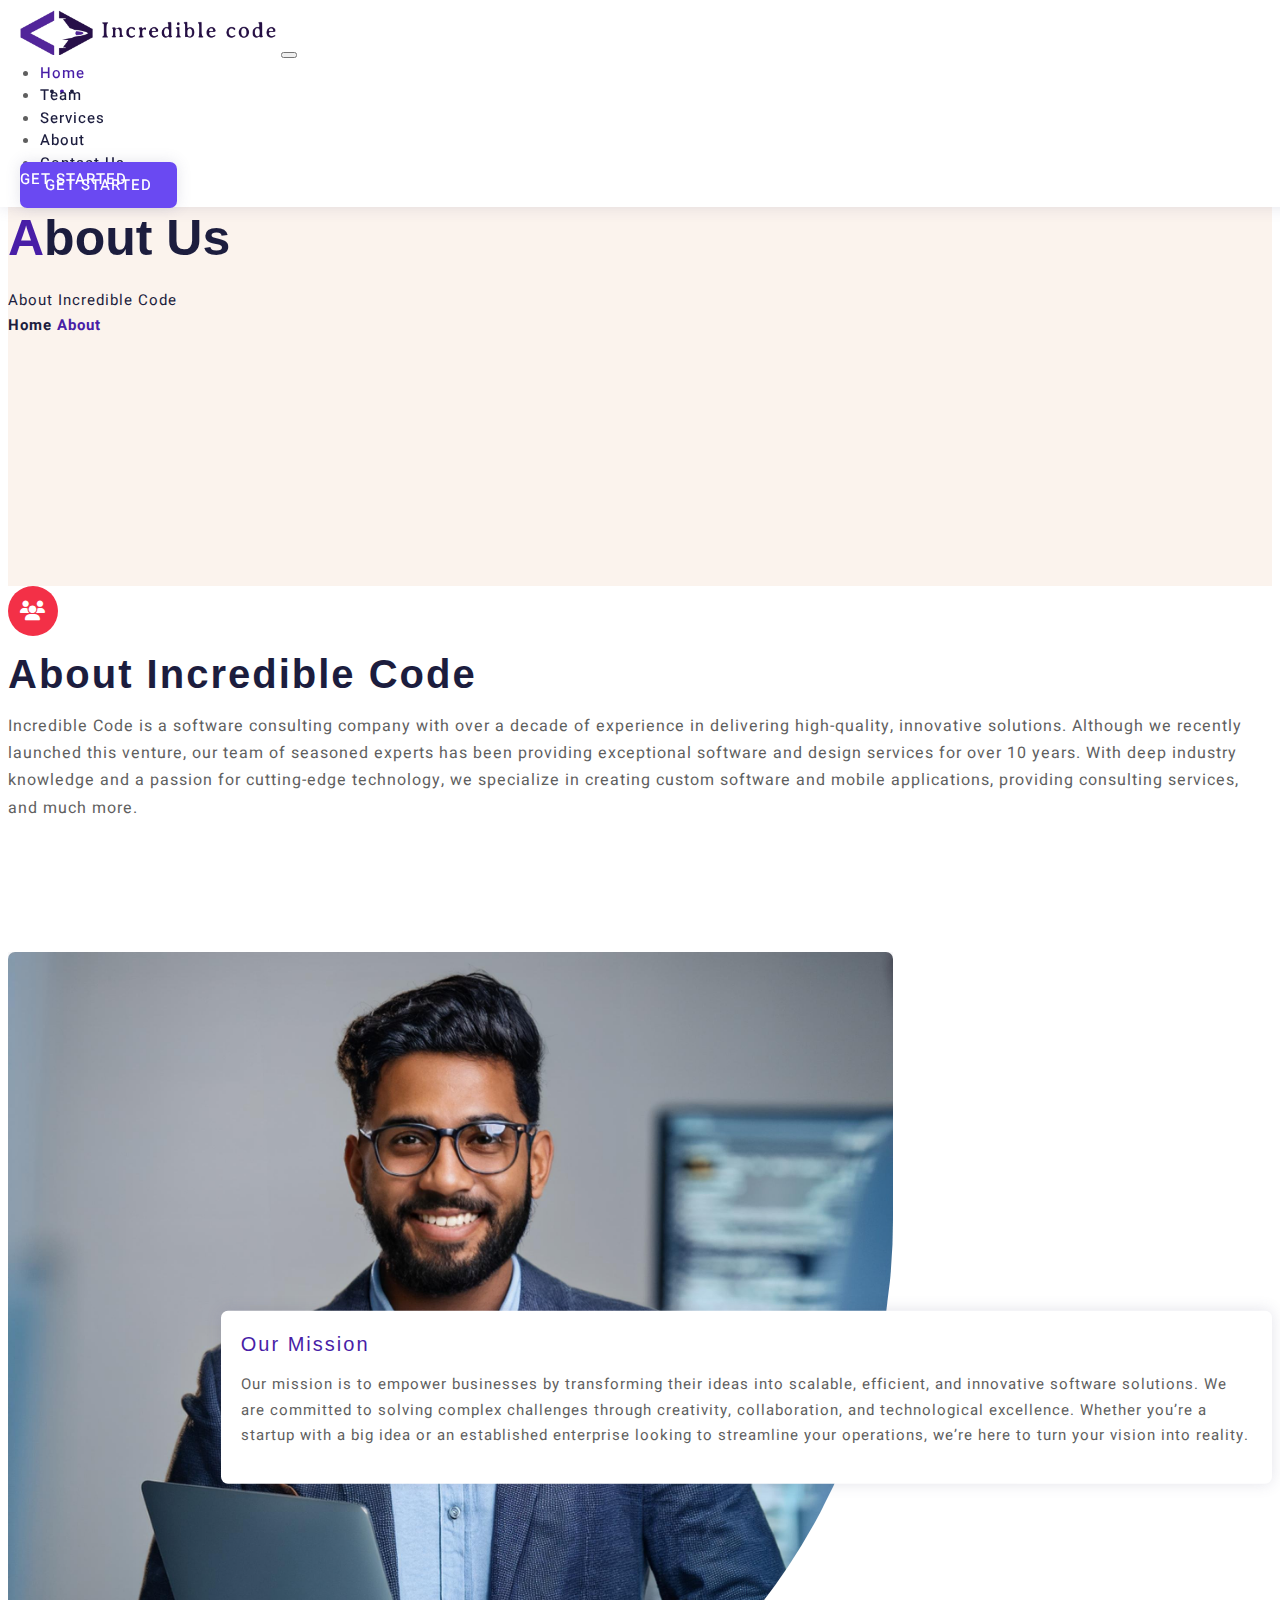
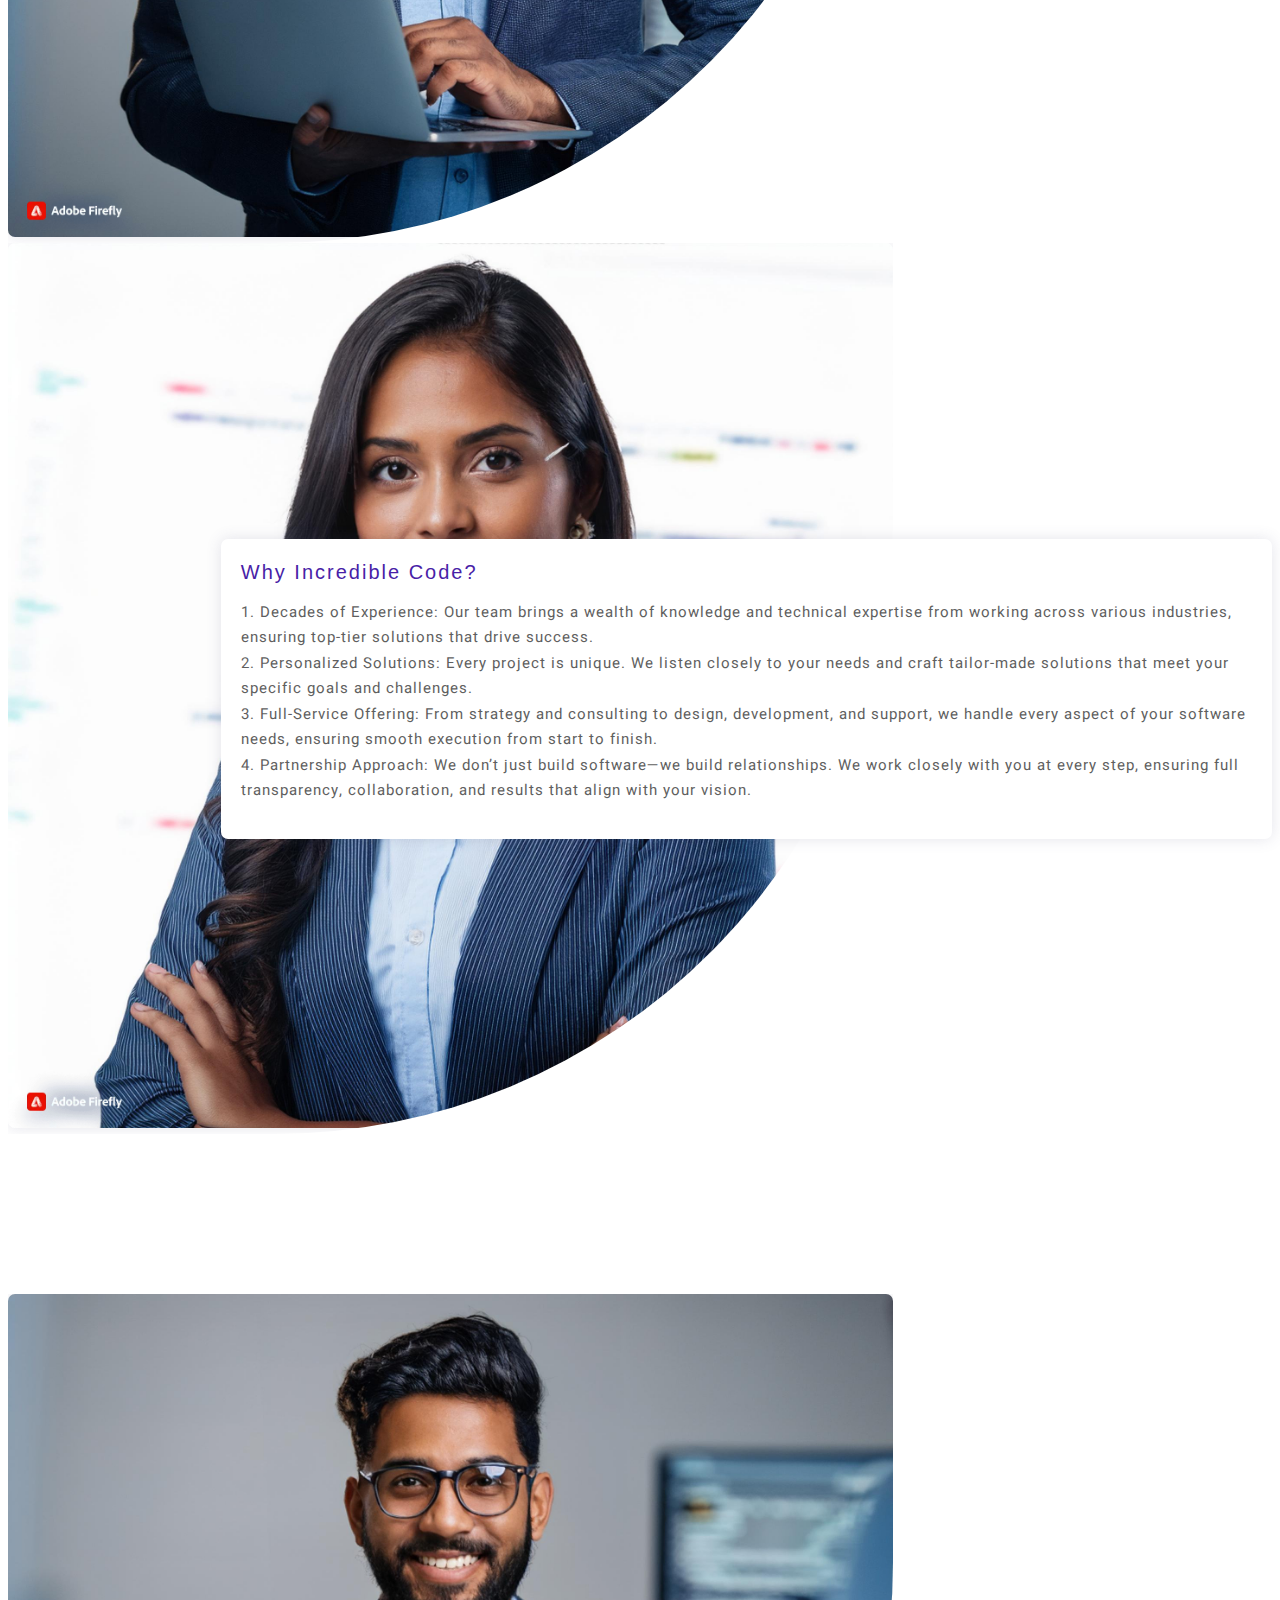
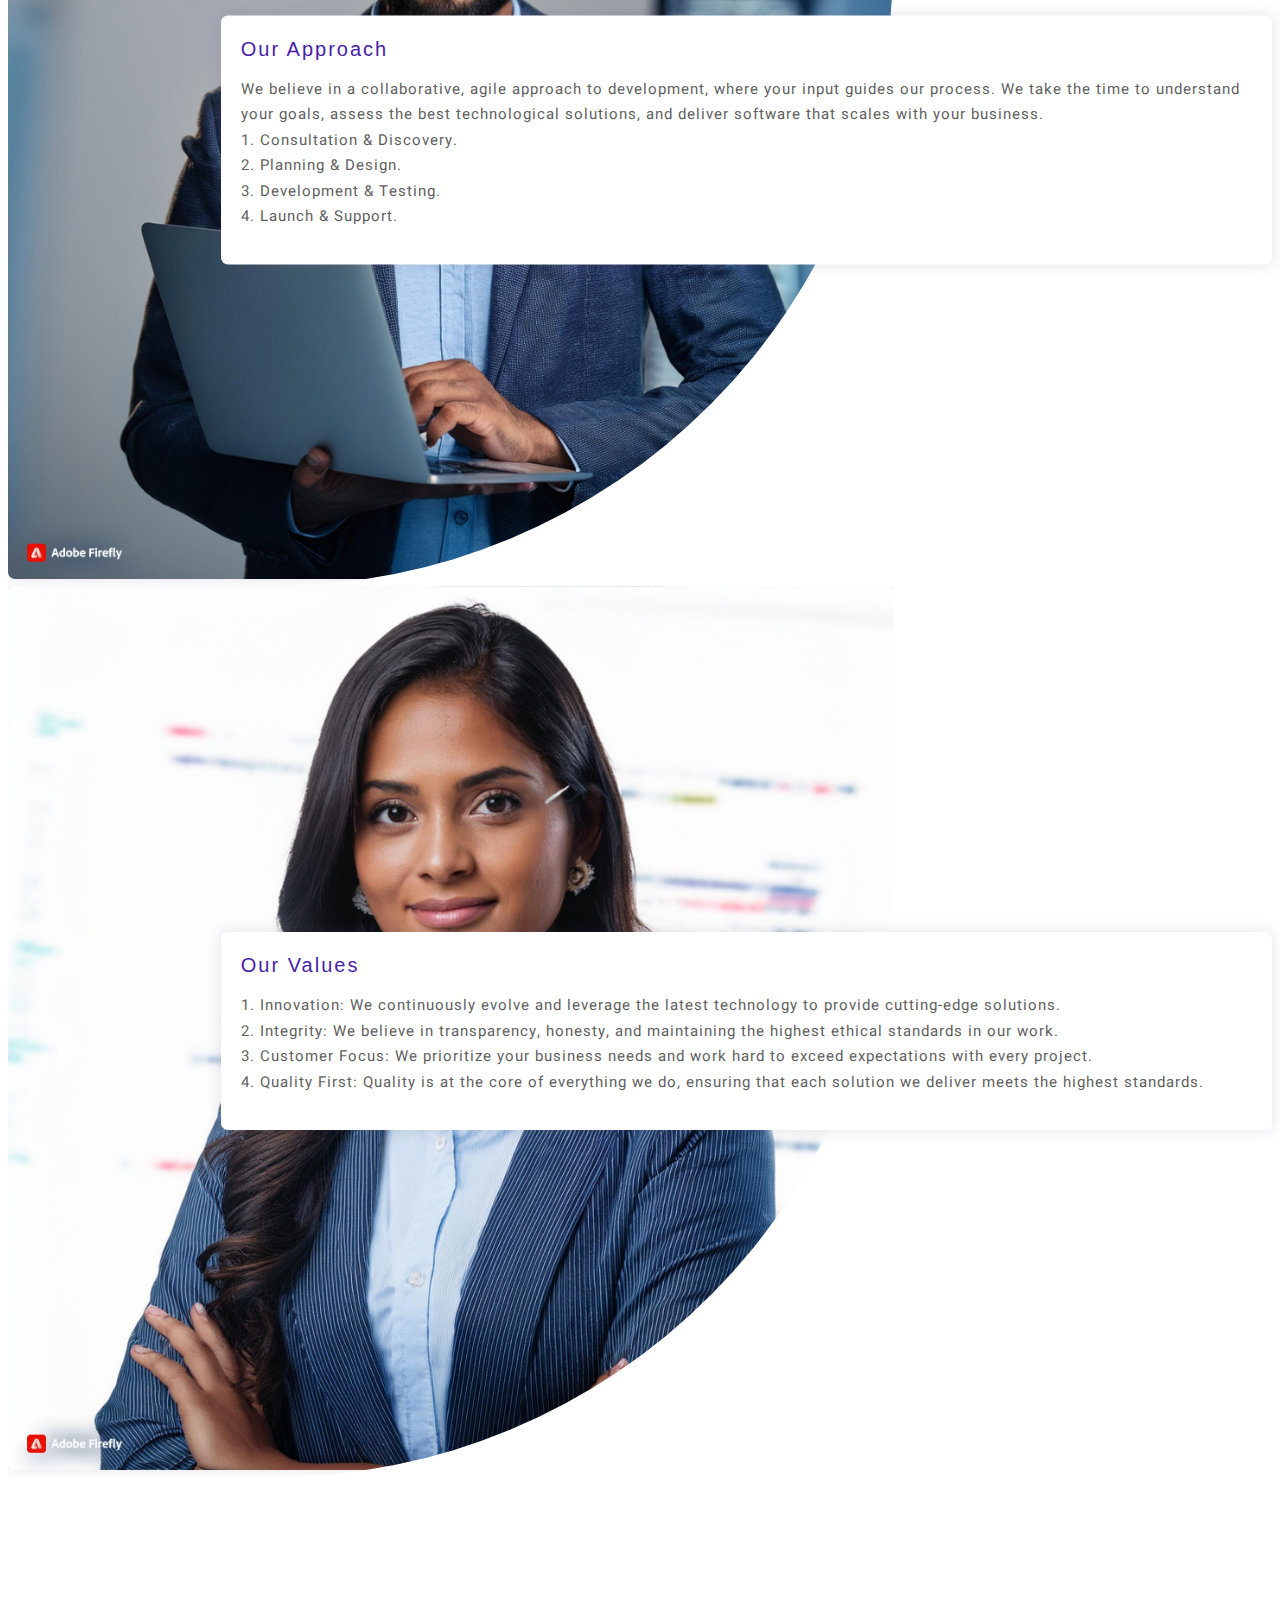
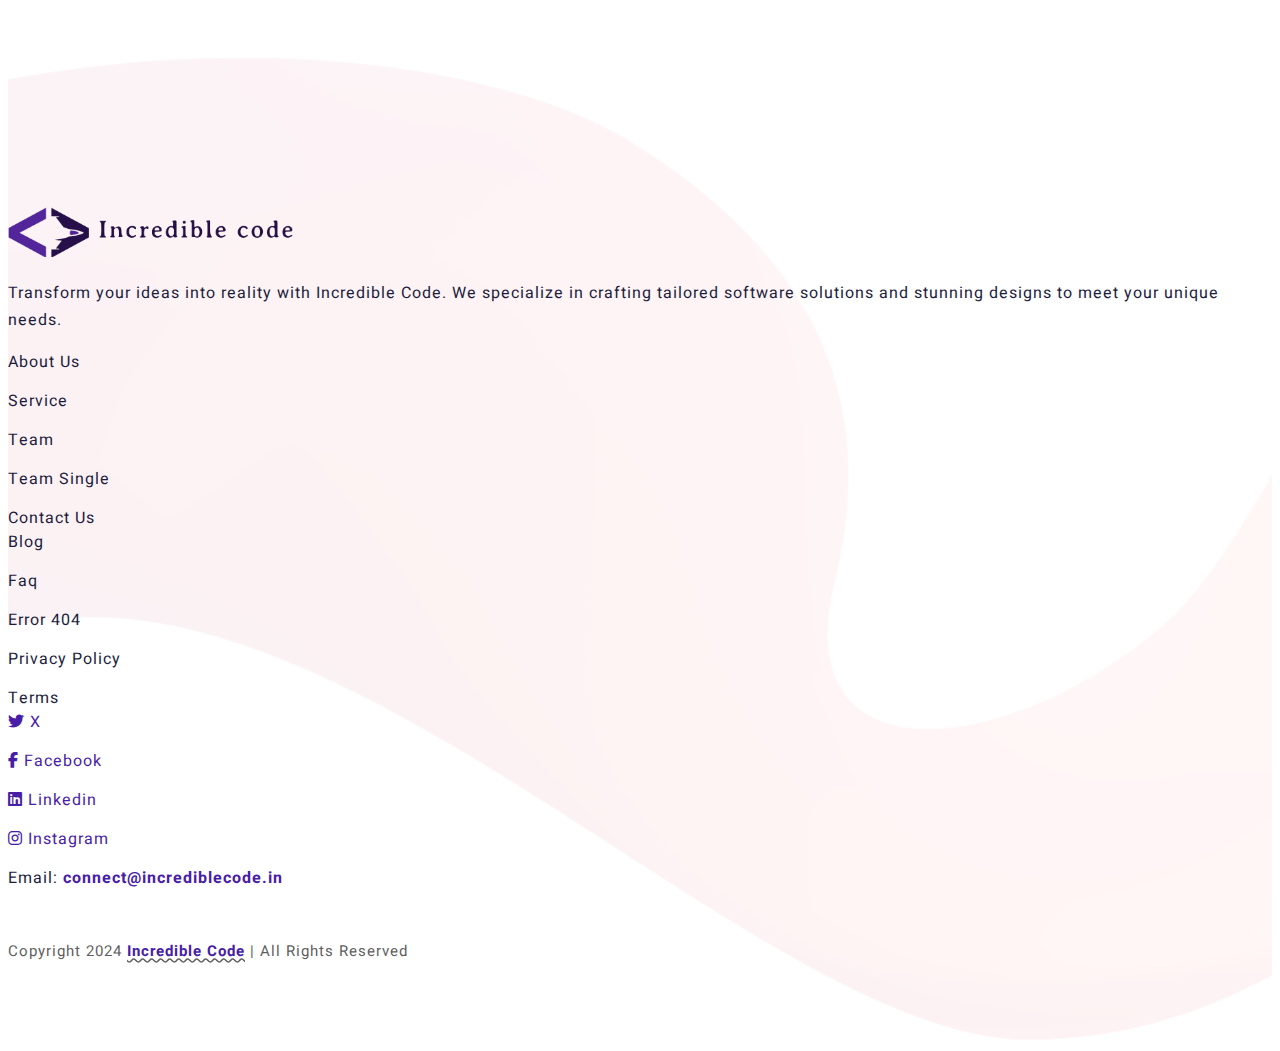
==== commit ac15b4e7: "feat: update data" ====
--- a/about.html
+++ b/about.html
@@ -70,12 +70,11 @@
 
         <section class="page-title overflow-hidden position-relative" data-bg-color="#fbf3ed"
             style="background-color: rgb(251, 243, 237);">
-            <canvas id="confetti" width="1679" height="931"></canvas>
             <div class="container">
                 <div class="row align-items-center">
                     <div class="col-lg-7 col-md-12">
                         <h1 class="title"><span>A</span>bout Us</h1>
-                        <p>We're Building Modern And High Software</p>
+                        <p>About Incredible Code</p>
                     </div>
                     <div class="col-lg-5 col-md-12 text-lg-end mt-3 mt-lg-0">
                         <nav aria-label="breadcrumb" class="page-breadcrumb">
@@ -103,8 +102,13 @@
                     <div class="title-effect title-effect-2">
                         <div class="ellipse"></div> <i class="fa-solid fa-users"></i>
                     </div>
-                    <h2 class="title">Meet Our Expert team member will ready for your service</h2>
-                    <p class="mb-0">Leverage agile frameworks to provide a robust synopsis for high level
+                    <h2 class="title">About Incredible Code</h2>
+                    <p class="mb-0">Incredible Code is a software consulting company with over a decade of experience in
+                        delivering high-quality, innovative solutions. Although we recently launched this venture, our
+                        team of seasoned experts has been providing exceptional software and design services for over
+                        10 years. With deep industry knowledge and a passion for cutting-edge technology, we
+                        specialize in creating custom software and mobile applications, providing consulting services,
+                        and much more.
                     </p>
                 </div>
             </div>
@@ -120,24 +124,18 @@
                                     <a class="team-link" href=""><i
                                             class="fa-solid fa-arrow-up-right-from-square"></i></a>
                                 </div>
-                                <div class="team-description"> <span>Manager</span>
-                                    <h5>Jemy Lusto</h5>
-                                    <p>Softino Ut enim ad minim veniam, quis nostrud exercitation ullamco laboris
-                                        nisi ut aliquip ex ea commodo consequat. Duis aute irure dolor in
-                                        reprehenderi</p>
-                                    <div class="social-icons social-colored team-social-icon">
-                                        <ul>
-                                            <li class="social-facebook"><a href=""><i class="fab fa-facebook-f"></i></a>
-                                            </li>
-                                            <li class="social-twitter"><a href=""><i class="fab fa-twitter"></i></a>
-                                            </li>
-                                            <li class="social-gplus"><a href=""><i class="fab fa-google-plus-g"></i></a>
-                                            </li>
-                                            <li class="social-linkedin"><a href=""><i
-                                                        class="fab fa-linkedin-in"></i></a>
-                                            </li>
-                                        </ul>
-                                    </div>
+                                <div class="team-description"> <span></span>
+                                    <h5>Our Mission</h5>
+                                    <p>Our mission is to empower businesses by transforming their ideas into scalable,
+                                        efficient, and
+                                        innovative software solutions. We are committed to solving complex challenges
+                                        through
+                                        creativity, collaboration, and technological excellence. Whether you’re a
+                                        startup with a big idea
+                                        or an established enterprise looking to streamline your operations, we’re here
+                                        to turn your vision
+                                        into reality.</p>
+
                                 </div>
                             </div>
                         </div>
@@ -149,31 +147,36 @@
                                     <a class="team-link" href=""><i
                                             class="fa-solid fa-arrow-up-right-from-square"></i></a>
                                 </div>
-                                <div class="team-description"> <span>Manager</span>
-                                    <h5>Tom Roadse</h5>
-                                    <p>Softino Ut enim ad minim veniam, quis nostrud exercitation ullamco laboris
-                                        nisi ut aliquip ex ea commodo consequat. Duis aute irure dolor in
-                                        reprehenderi</p>
-                                    <div class="social-icons social-colored team-social-icon">
-                                        <ul>
-                                            <li class="social-facebook"><a href=""><i class="fab fa-facebook-f"></i></a>
-                                            </li>
-                                            <li class="social-twitter"><a href=""><i class="fab fa-twitter"></i></a>
-                                            </li>
-                                            <li class="social-gplus"><a href=""><i class="fab fa-google-plus-g"></i></a>
-                                            </li>
-                                            <li class="social-linkedin"><a href=""><i
-                                                        class="fab fa-linkedin-in"></i></a>
-                                            </li>
-                                        </ul>
-                                    </div>
+                                <div class="team-description"> <span></span>
+                                    <h5>Why Incredible Code?</h5>
+                                    <p>1. Decades of Experience: Our team brings a wealth of knowledge and technical
+                                        expertise from working across various industries, ensuring top-tier solutions
+                                        that drive
+                                        success.<br />
+                                        2. Personalized Solutions: Every project is unique. We listen closely to your
+                                        needs and
+                                        craft tailor-made solutions that meet your specific goals and challenges.<br/>
+                                        3. Full-Service Offering: From strategy and consulting to design, development,
+                                        and
+                                        support, we handle every aspect of your software needs, ensuring smooth
+                                        execution
+                                        from start to finish.
+
+                                        <br />4. Partnership Approach: We don’t just build software—we build relationships.
+                                        We
+                                        work
+                                        closely with you at every step, ensuring full transparency, collaboration, and
+                                        results that
+                                        align with your vision.
+                                    </p>
+
                                 </div>
                             </div>
                         </div>
                     </div>
                 </div>
             </section>
-            
+
             <section class="position-relative overflow-hidden">
                 <div class="container">
                     <div class="row">
@@ -185,24 +188,19 @@
                                     <a class="team-link" href=""><i
                                             class="fa-solid fa-arrow-up-right-from-square"></i></a>
                                 </div>
-                                <div class="team-description"> <span>Manager</span>
-                                    <h5>Jemy Lusto</h5>
-                                    <p>Softino Ut enim ad minim veniam, quis nostrud exercitation ullamco laboris
-                                        nisi ut aliquip ex ea commodo consequat. Duis aute irure dolor in
-                                        reprehenderi</p>
-                                    <div class="social-icons social-colored team-social-icon">
-                                        <ul>
-                                            <li class="social-facebook"><a href=""><i class="fab fa-facebook-f"></i></a>
-                                            </li>
-                                            <li class="social-twitter"><a href=""><i class="fab fa-twitter"></i></a>
-                                            </li>
-                                            <li class="social-gplus"><a href=""><i class="fab fa-google-plus-g"></i></a>
-                                            </li>
-                                            <li class="social-linkedin"><a href=""><i
-                                                        class="fab fa-linkedin-in"></i></a>
-                                            </li>
-                                        </ul>
-                                    </div>
+                                <div class="team-description"> <span></span>
+                                    <h5>Our Approach</h5>
+                                    <p>We believe in a collaborative, agile approach to development, where your input
+                                        guides our
+                                        process. We take the time to understand your goals, assess the best
+                                        technological solutions,
+                                        and deliver software that scales with your business.
+                                        <br />1. Consultation & Discovery.
+                                        <br />2. Planning & Design.
+                                        <br />3. Development & Testing.
+                                        <br />4. Launch & Support.
+                                    </p>
+
                                 </div>
                             </div>
                         </div>
@@ -214,24 +212,20 @@
                                     <a class="team-link" href=""><i
                                             class="fa-solid fa-arrow-up-right-from-square"></i></a>
                                 </div>
-                                <div class="team-description"> <span>Manager</span>
-                                    <h5>Tom Roadse</h5>
-                                    <p>Softino Ut enim ad minim veniam, quis nostrud exercitation ullamco laboris
-                                        nisi ut aliquip ex ea commodo consequat. Duis aute irure dolor in
-                                        reprehenderi</p>
-                                    <div class="social-icons social-colored team-social-icon">
-                                        <ul>
-                                            <li class="social-facebook"><a href=""><i class="fab fa-facebook-f"></i></a>
-                                            </li>
-                                            <li class="social-twitter"><a href=""><i class="fab fa-twitter"></i></a>
-                                            </li>
-                                            <li class="social-gplus"><a href=""><i class="fab fa-google-plus-g"></i></a>
-                                            </li>
-                                            <li class="social-linkedin"><a href=""><i
-                                                        class="fab fa-linkedin-in"></i></a>
-                                            </li>
-                                        </ul>
-                                    </div>
+                                <div class="team-description"> <span></span>
+                                    <h5>Our Values</h5>
+                                    <p>1. Innovation: We continuously evolve and leverage the latest technology to provide
+                                        cutting-edge solutions.
+                                        <br />2. Integrity: We believe in transparency, honesty, and maintaining the
+                                        highest ethical
+                                        standards in our work.
+                                        <br />3. Customer Focus: We prioritize your business needs and work hard to exceed
+                                        expectations with every project.
+                                        <br />4. Quality First: Quality is at the core of everything we do, ensuring that
+                                        each solution we
+                                        deliver meets the highest standards.
+                                    </p>
+
                                 </div>
                             </div>
                         </div>
